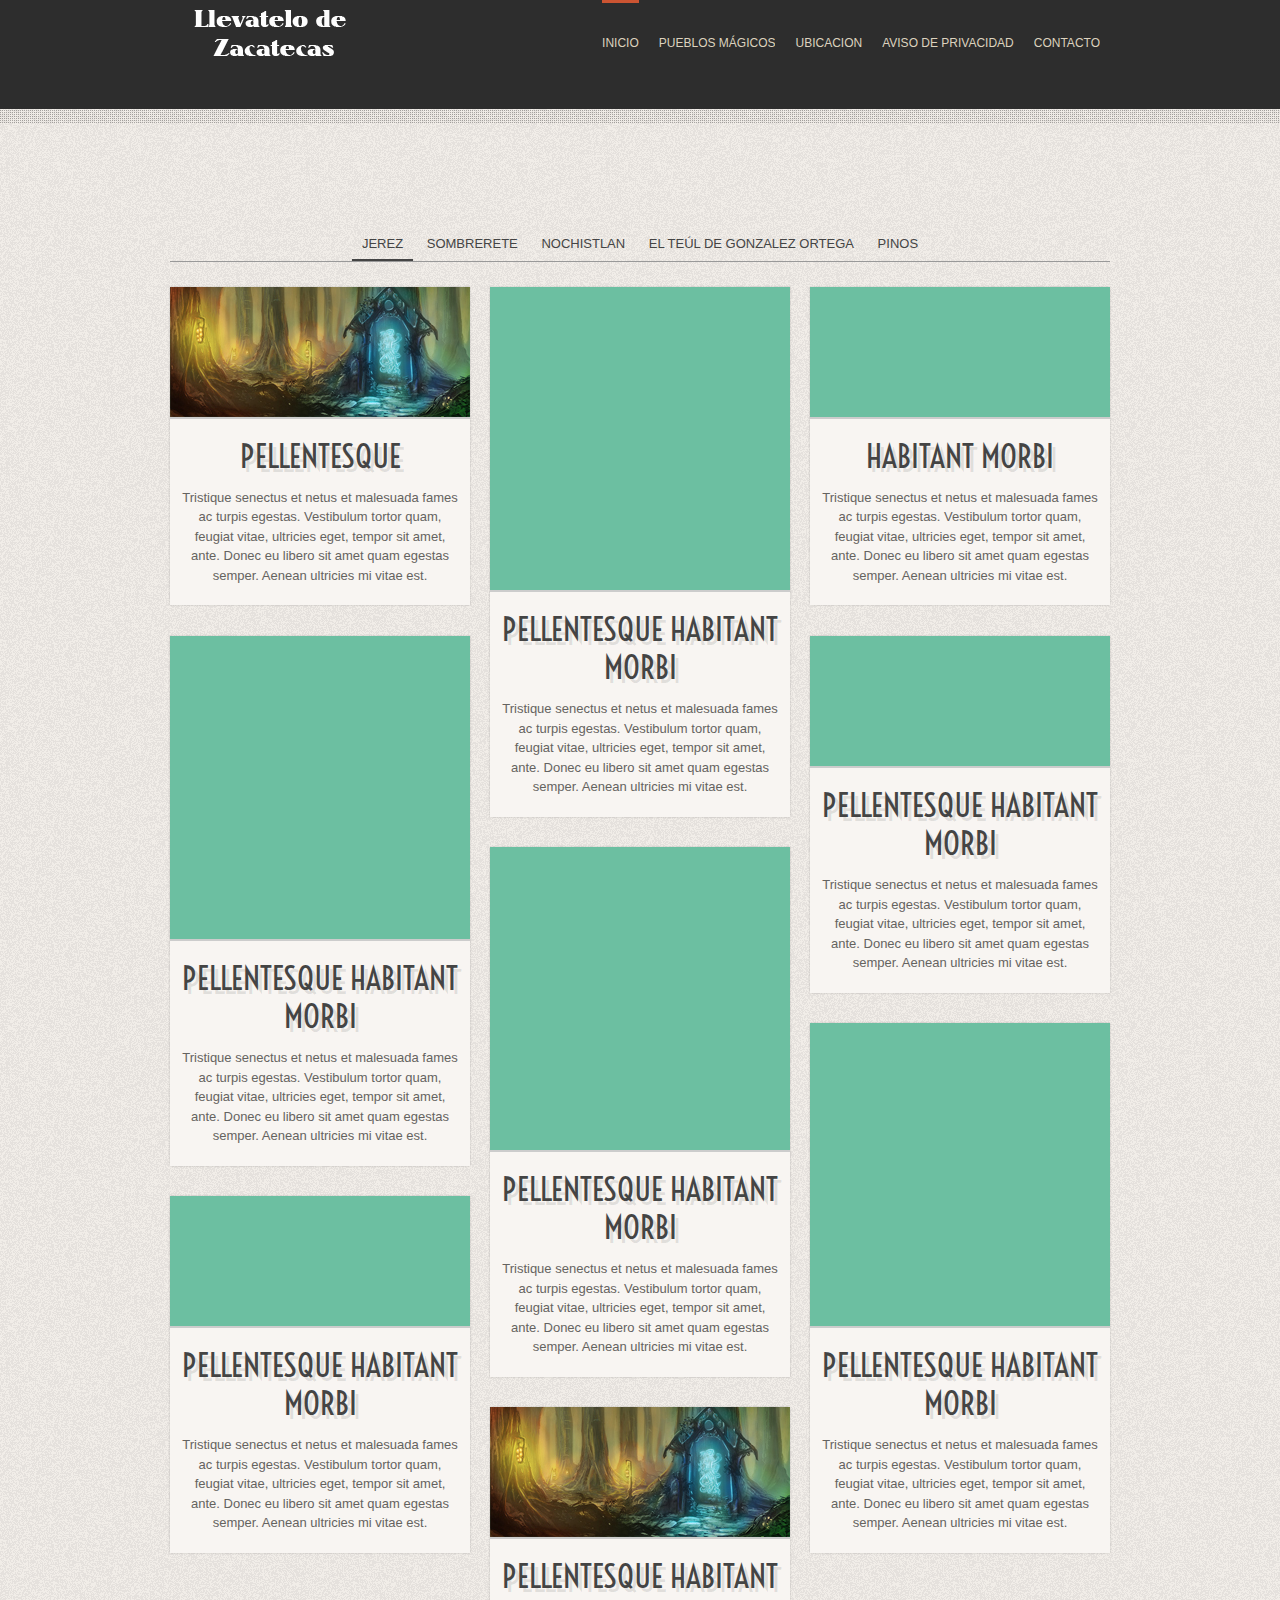
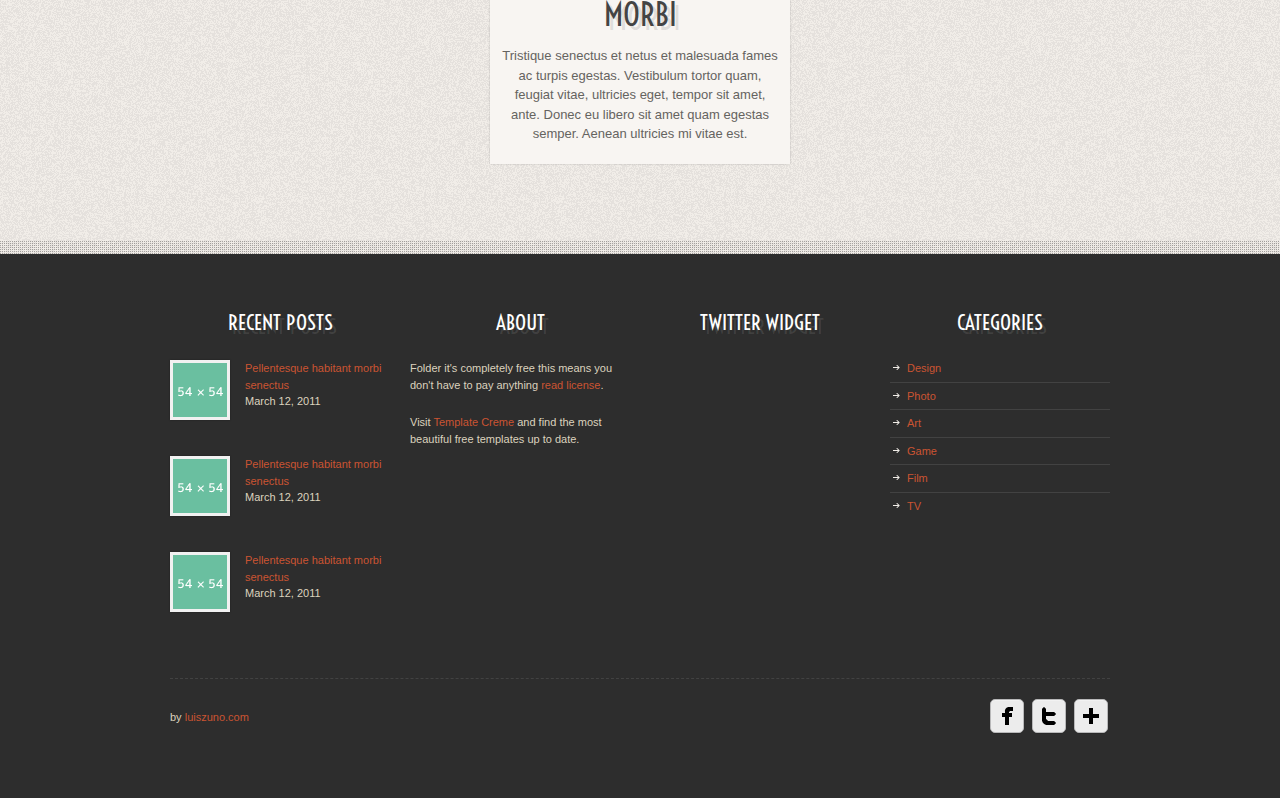
==== pueblos.html @ 4a6951d8 "refs#Inicio_repo Se agrega proyecto" ====
<!doctype html>
<html class="no-js">

	<head>
		<meta charset="utf-8"/>
		<title>FOLDER TEMPLATE</title>
		 
		<!--[if lt IE 9]>
			<script src="http://html5shim.googlecode.com/svn/trunk/html5.js"></script>
		<![endif]-->
		<link rel="stylesheet" media="all" href="css/style.css"/>
		<meta name="viewport" content="width=device-width, initial-scale=1"/>
		<!-- Adding "maximum-scale=1" fixes the Mobile Safari auto-zoom bug: http://filamentgroup.com/examples/iosScaleBug/ -->		
				
		<!-- JS -->
		<script src="js/jquery-1.7.1.min.js"></script>
		<script src="js/custom.js"></script>
		<script src="js/tabs.js"></script>
		<script src="js/css3-mediaqueries.js"></script>
		<script src="js/jquery.columnizer.min.js"></script>
		
		<!-- Isotope -->
		<script src="js/jquery.isotope.min.js"></script>
		
		<!-- Lof slider -->
		<script src="js/jquery.easing.js"></script>
		<script src="js/lof-slider.js"></script>
		<link rel="stylesheet" href="css/lof-slider.css" media="all"  /> 
		<!-- ENDS slider -->
		
		<!-- Tweet -->
		<link rel="stylesheet" href="css/jquery.tweet.css" media="all"  /> 
		<script src="js/tweet/jquery.tweet.js" ></script> 
		<!-- ENDS Tweet -->
		
		<!-- superfish -->
		<link rel="stylesheet" media="screen" href="css/superfish.css" /> 
		<script  src="js/superfish-1.4.8/js/hoverIntent.js"></script>
		<script  src="js/superfish-1.4.8/js/superfish.js"></script>
		<script  src="js/superfish-1.4.8/js/supersubs.js"></script>
		<!-- ENDS superfish -->
		
		<!-- prettyPhoto -->
		<script  src="js/prettyPhoto/js/jquery.prettyPhoto.js"></script>
		<link rel="stylesheet" href="js/prettyPhoto/css/prettyPhoto.css"  media="screen" />
		<!-- ENDS prettyPhoto -->
		
		<!-- poshytip -->
		<link rel="stylesheet" href="js/poshytip-1.1/src/tip-twitter/tip-twitter.css"  />
		<link rel="stylesheet" href="js/poshytip-1.1/src/tip-yellowsimple/tip-yellowsimple.css"  />
		<script  src="js/poshytip-1.1/src/jquery.poshytip.min.js"></script>
		<!-- ENDS poshytip -->
		
		<!-- JCarousel -->
		<script type="text/javascript" src="js/jquery.jcarousel.min.js"></script>
		<link rel="stylesheet" media="screen" href="css/carousel.css" /> 
		<!-- ENDS JCarousel -->
		
		<!-- GOOGLE FONTS -->
		<link href='http://fonts.googleapis.com/css?family=Voltaire' rel='stylesheet' type='text/css'>

		<!-- modernizr -->
		<script src="js/modernizr.js"></script>
		
		<!-- SKIN -->
		<link rel="stylesheet" media="all" href="css/skin.css"/>
		
		<!-- Less framework -->
		<link rel="stylesheet" media="all" href="css/lessframework.css"/>
		
		<!-- flexslider -->
		<link rel="stylesheet" href="css/flexslider.css" >
		<script src="js/jquery.flexslider.js"></script>

	</head>
	
	
	<body class="home">
	
		<!-- HEADER -->
		<header>
			<div class="wrapper cf">
				
				<div id="logo">
					<blockquote>
					  <blockquote>
					    <p><a href="index.html"><img  src="img/logo.png" alt="Simpler"></a>
			            </p>
				      </blockquote>
				  </blockquote>
				</div>
				
				<!-- nav -->
				<ul id="nav" class="sf-menu">
					<li class="current-menu-item"><a href="index.html">INICIO</a></li>
					<li><a href="pueblos.html">PUEBLOS MÁGICOS</a></li>
					<li><a href="page.html">UBICACION</a></li>
					<li><a href="portfolio.html">AVISO DE PRIVACIDAD</a></li>
					<li><a href="contact.html">CONTACTO</a></li>
				</ul>
				<div id="combo-holder"></div>
				<!-- ends nav -->
				
				
				



			</div>
		</header>
		<!-- ENDS HEADER -->
		
		
		<!-- MAIN -->
		<div id="main">
			<div class="wrapper cf">
			
			
			
			
				
			<!-- featured -->
			<div class="home-featured">
			
				<ul id="filter-buttons">
					<li><a href="#" data-filter="*" class="selected">JEREZ</a></li>
					<li><a href="#" data-filter=".web">SOMBRERETE</a></li>
					<li><a href="#" data-filter=".print">NOCHISTLAN</a></li>
					<li><a href="#" data-filter=".design">EL TEÚL DE GONZALEZ ORTEGA</a></li>
					<li><a href="#" data-filter=".photo">PINOS</a></li>
				</ul>
				
				<!-- Filter container -->
				<div id="filter-container" class="cf">
					<figure class="web">
						<a href="project.html" class="thumb"><img src="img/dummies/featured/01.jpg" alt="alt" /></a>
						<figcaption>
							<a href="project.html"><h3 class="heading">Pellentesque </h3></a>
							Tristique senectus et netus et malesuada fames ac turpis egestas. Vestibulum tortor quam, feugiat vitae, ultricies eget, tempor sit amet, ante. Donec eu libero sit amet quam egestas semper. Aenean ultricies mi vitae est. </figcaption>
					</figure>
					
					<figure class="print">
						<a href="project.html" class="thumb"><img src="img/dummies/featured/02.jpg" alt="alt" /></a>
						<figcaption>
							<a href="project.html"><h3 class="heading">Pellentesque habitant morbi</h3></a>
							Tristique senectus et netus et malesuada fames ac turpis egestas. Vestibulum tortor quam, feugiat vitae, ultricies eget, tempor sit amet, ante. Donec eu libero sit amet quam egestas semper. Aenean ultricies mi vitae est. </figcaption>
					</figure>
					
					
					<figure class="design">
						<a href="project.html" class="thumb"><img src="img/dummies/featured/03.jpg" alt="alt" /></a>
						<figcaption>
							<a href="project.html" ><h3 class="heading">Habitant morbi</h3></a>
							Tristique senectus et netus et malesuada fames ac turpis egestas. Vestibulum tortor quam, feugiat vitae, ultricies eget, tempor sit amet, ante. Donec eu libero sit amet quam egestas semper. Aenean ultricies mi vitae est. </figcaption>
					</figure>
					
					
					<figure class="photo">
						<a href="project.html" class="thumb"><img src="img/dummies/featured/04.jpg" alt="alt" /></a>
						<figcaption>
							<a href="project.html" ><h3 class="heading">Pellentesque habitant morbi</h3></a>
							Tristique senectus et netus et malesuada fames ac turpis egestas. Vestibulum tortor quam, feugiat vitae, ultricies eget, tempor sit amet, ante. Donec eu libero sit amet quam egestas semper. Aenean ultricies mi vitae est. </figcaption>
					</figure>
					
					
					<figure class="web photo">
						<a href="project.html" class="thumb"><img src="img/dummies/featured/05.jpg" alt="alt" /></a>
						<figcaption>
							<a href="project.html" ><h3 class="heading">Pellentesque habitant morbi</h3></a>
							Tristique senectus et netus et malesuada fames ac turpis egestas. Vestibulum tortor quam, feugiat vitae, ultricies eget, tempor sit amet, ante. Donec eu libero sit amet quam egestas semper. Aenean ultricies mi vitae est. </figcaption>
					</figure>
					
					
					<figure class="web print">
						<a href="project.html" class="thumb"><img src="img/dummies/featured/06.jpg" alt="alt" /></a>
						<figcaption>
							<a href="project.html" ><h3 class="heading">Pellentesque habitant morbi</h3></a>
							Tristique senectus et netus et malesuada fames ac turpis egestas. Vestibulum tortor quam, feugiat vitae, ultricies eget, tempor sit amet, ante. Donec eu libero sit amet quam egestas semper. Aenean ultricies mi vitae est. </figcaption>
					</figure>
					
					
					<figure class="photo">
						<a href="project.html" class="thumb"><img src="img/dummies/featured/04.jpg" alt="alt" /></a>
						<figcaption>
							<a href="project.html" ><h3 class="heading">Pellentesque habitant morbi</h3></a>
							Tristique senectus et netus et malesuada fames ac turpis egestas. Vestibulum tortor quam, feugiat vitae, ultricies eget, tempor sit amet, ante. Donec eu libero sit amet quam egestas semper. Aenean ultricies mi vitae est. </figcaption>
					</figure>
					
					
					<figure class="web photo">
						<a href="project.html" class="thumb"><img src="img/dummies/featured/05.jpg" alt="alt" /></a>
						<figcaption>
							<a href="project.html" ><h3 class="heading">Pellentesque habitant morbi</h3></a>
							Tristique senectus et netus et malesuada fames ac turpis egestas. Vestibulum tortor quam, feugiat vitae, ultricies eget, tempor sit amet, ante. Donec eu libero sit amet quam egestas semper. Aenean ultricies mi vitae est. </figcaption>
					</figure>
					
					
					<figure class="web print">
						<a href="project.html" class="thumb"><img src="img/dummies/featured/01.jpg" alt="alt" /></a>
						<figcaption>
							<a href="project.html" ><h3 class="heading">Pellentesque habitant morbi</h3></a>
							Tristique senectus et netus et malesuada fames ac turpis egestas. Vestibulum tortor quam, feugiat vitae, ultricies eget, tempor sit amet, ante. Donec eu libero sit amet quam egestas semper. Aenean ultricies mi vitae est. </figcaption>
					</figure>
					
				</div><!-- ENDS Filter container -->
				
			</div>
			<!-- ENDS featured -->
			
			
			
			
			</div><!-- ENDS WRAPPER -->
		</div>
		<!-- ENDS MAIN -->
		
		
		<!-- FOOTER -->
		<footer>
			<div class="wrapper cf">
			
				<!-- widgets -->
				<ul  class="widget-cols cf">
					<li class="first-col">
						
						<div class="widget-block">
							<h4>RECENT POSTS</h4>
							<div class="recent-post cf">
								<a href="#" class="thumb"><img src="img/dummies/54x54.gif" alt="Post" /></a>
								<div class="post-head">
									<a href="#">Pellentesque habitant morbi senectus</a><span> March 12, 2011</span>
								</div>
							</div>
							<div class="recent-post cf">
								<a href="#" class="thumb"><img src="img/dummies/54x54.gif" alt="Post" /></a>
								<div class="post-head">
									<a href="#">Pellentesque habitant morbi senectus</a><span> March 12, 2011</span>
								</div>
							</div>
							<div class="recent-post cf">
								<a href="#" class="thumb"><img src="img/dummies/54x54.gif" alt="Post" /></a>
								<div class="post-head">
									<a href="#">Pellentesque habitant morbi senectus</a><span> March 12, 2011</span>
								</div>
							</div>
						</div>
					</li>
					
					<li class="second-col">
						
						<div class="widget-block">
							<h4>ABOUT</h4>
							<p>Folder it's completely free this means you don't have to pay anything <a href="http://luiszuno.com/blog/license" tar >read license</a>.</p> 
							<p>Visit <a href="http://templatecreme.com/" >Template Creme</a> and find the most beautiful free templates up to date.</p>
						</div>
						
					</li>
					
					<li class="third-col">
						
						<div class="widget-block">
							<div id="tweets" class="footer-col tweet">
		         				<h4>TWITTER WIDGET</h4>
		         			</div>
		         		</div>
		         		
					</li>
					
					<li class="fourth-col">
						
						<div class="widget-block">
							<h4>CATEGORIES</h4>
							<ul>
								<li class="cat-item"><a href="#" >Design</a></li>
								<li class="cat-item"><a href="#" >Photo</a></li>
								<li class="cat-item"><a href="#" >Art</a></li>
								<li class="cat-item"><a href="#" >Game</a></li>
								<li class="cat-item"><a href="#" >Film</a></li>
								<li class="cat-item"><a href="#" >TV</a></li>
							</ul>
						</div>
		         		
					</li>	
				</ul>
				<!-- ENDS widgets -->	
				
				
				<!-- bottom -->
				<div class="footer-bottom">
					<div class="left">by <a href="http://luiszuno.com" >luiszuno.com</a></div>
						<ul id="social-bar" class="cf sb">
							<li><a href="http://www.facebook.com"  title="Become a fan" class="facebook">Facebbok</a></li>
							<li><a href="http://www.twitter.com" title="Follow my tweets" class="twitter"></a></li>
							<li><a href="http://plus.google.com" title="Enter my circles" class="plus"></a></li>
						</ul>
				</div>	
				<!-- ENDS bottom -->
			
			</div>
		</footer>
		<!-- ENDS FOOTER -->
		
	</body>
	
	
	
</html>
---- css/style.css ----
@import url('reset.css');

@import url('widgets.css');

@import url('social.css');

@import url('elements.css');

@import url('comments.css');
/*
* Folder v1.0
*
*/
/* Vars ----------------------------------------------------*//* Mixins ----------------------------------------------------*//* IMPORT ------------------------------------------------------------*/
/* GENERAL ------------------------------------------------------------*/
.cf:after,
.cf:before {
  content: "";
  display: table;
}
.cf:after {
  clear: both;
}
.cf {
  zoom: 1;
}
.wrapper {
  margin: 0 auto;
  width: 940px;
  position: relative;
}
body {
  font-family: Helvetica, Arial, sans-serif;
  font-size: 13px;
}
body a {
  text-decoration: none;
  -webkit-transition: all 0.3s ease;
  -moz-transition: all 0.3s ease;
  -o-transition: all 0.3s ease;
  transition: all 0.3s ease;
}
body p {
  margin-bottom: 21px;
}
#main h1,
#main h2,
#main h3,
#main h4,
#main h5,
#main h6 {
  text-shadow: 4px 4px 0 rgba(0, 0, 0, 0.1);
}
#main,
footer {
  line-height: 1.5em;
}
h1,
h2,
h3,
h4,
h5,
h6 {
  font-family: 'Voltaire', sans-serif;
}
h1 {
  font-size: 42px;
}
h2 {
  font-size: 36px;
}
h3 {
  font-size: 24px;
}
h4 {
  font-size: 21px;
}
h5 {
  font-size: 18px;
}
h6 {
  font-size: 14px;
}
.alignleft {
  float: left;
  margin: 5px 10px 5px 0;
}
.alignright {
  float: right;
  margin: 5px 0px 5px 10px;
}
.section-div {
  height: 54px;
  border-top: 1px solid #ccc;
}
#logo {
  margin-top: 10px;
  margin-bottom: 20px;
  float: left;
}
#logo:hover {
  opacity: 0.8;
}
/* ENTRY CONTENT ----------------------------------------------------*/.entry-content .heading {
  margin-bottom: 1.5em;
}
/* COMBO NAVIGATION ------------------------------------------------------------*/
#comboNav {
  width: 100%;
  margin-top: 40px;
  margin-bottom: 30px;
  float: left;
}
/* NAVIGATION ------------------------------------------------------------*/
#nav {
  float: right;
  text-decoration: none;
}
#nav > li {
  margin: 0 10px;
}
#nav > li:first-child {
  margin-left: 0px;
}
#nav > li:last-child {
  border-right: none;
  padding-right: 0px;
}
#nav > li > a {
  font-family: Arial, sans-serif;
  font-size: 12px;
  display: block;
  overflow: hidden;
  line-height: 80px;
  border-top: 3px solid transparent;
}
/* sub navigation -----------------------------------------------------*/
.sfHover ul {
  display: block;
  margin-top: 30px;
  margin-left: 0px;
  text-shadow: none;
  -webkit-box-shadow: 0px 0px 2px rgba(0, 0, 0, 0.2);
  -moz-box-shadow: 0px 0px 2px rgba(0, 0, 0, 0.2);
  -o-box-shadow: 0px 0px 2px rgba(0, 0, 0, 0.2);
  box-shadow: 0px 0px 2px rgba(0, 0, 0, 0.2);
}
.sfHover ul li a {
  display: block;
  padding: 20px 20px;
  display: block;
  font-size: 11px;
  text-decoration: none;
}
/* WIDGET COLS ------------------------------------------------------------*/
.widget-cols {
  margin-top: 60px;
  margin-bottom: 30px;
  font-size: 11px;
}
.widget-cols h4 {
  margin-bottom: 30px;
  font-weight: normal;
  text-align: center;
}
.widget-cols > li {
  width: 220px;
  float: left;
  margin-right: 20px;
}
.widget-cols > li.fourth-col {
  margin-right: 0px;
}
/* HEADER ------------------------------------------------------------*/
header .wrapper {
  /* SLIDER ------------------------------------------------------------*/

}
header .wrapper #home-slider {
  margin-bottom: -73px;
  -webkit-box-shadow: 0px 0px 2px rgba(0, 0, 0, 0.2);
  -moz-box-shadow: 0px 0px 2px rgba(0, 0, 0, 0.2);
  -o-box-shadow: 0px 0px 2px rgba(0, 0, 0, 0.2);
  box-shadow: 0px 0px 2px rgba(0, 0, 0, 0.2);
}
/* MAIN ------------------------------------------------------------*/
#main {
  min-height: 500px;
  padding-top: 40px;
}
body.home #main {
  padding-top: 120px;
}
/* HEADLINE ----------------------------------------------------*/#headline {
  margin-bottom: 20px;
  font-family: 'Voltaire', sans-serif;
  font-size: 48px;
  line-height: 1.1em;
  text-align: center;
  text-shadow: 4px 4px 0 rgba(0, 0, 0, 0.1);
  text-indent: -9000px;
  border-bottom: 1px solid #ccc;
  padding-top: 22px;
  padding-bottom: 22px;
}
/* MASTHEAD ----------------------------------------------------*/.masthead {
  margin-bottom: 35px;
  font-family: 'Voltaire', sans-serif;
  font-size: 48px;
  line-height: 1.1em;
  text-align: center;
  text-shadow: 4px 4px 0 rgba(0, 0, 0, 0.1);
  border-bottom: 1px solid #ccc;
  padding-bottom: 22px;
}
/* FILTERED ITEMS ----------------------------------------------------*/.isotope-item {
  z-index: 2;
}
.isotope-hidden.isotope-item {
  pointer-events: none;
  z-index: 1;
}
#filter-buttons {
  text-align: center;
  border-bottom: 1px solid #999;
  margin-bottom: 20px;
}
#filter-buttons li {
  display: inline-block;
  margin-bottom: 0px;
}
#filter-buttons li a {
  display: block;
  text-decoration: none;
  padding: 5px 10px;
  margin-bottom: 0px;
}
#filter-container {
  width: 965px;
  margin-bottom: 60px;
  /* Fixes shadow and margin right */

  padding-left: 5px;
  padding-top: 5px;
  margin-left: -5px;
}
#filter-container figure {
  width: 300px;
  float: left;
  margin-right: 20px;
  margin-bottom: 30px;
  -webkit-box-shadow: 0px 0px 2px rgba(0, 0, 0, 0.2);
  -moz-box-shadow: 0px 0px 2px rgba(0, 0, 0, 0.2);
  -o-box-shadow: 0px 0px 2px rgba(0, 0, 0, 0.2);
  box-shadow: 0px 0px 2px rgba(0, 0, 0, 0.2);
}
#filter-container figure .thumb {
  display: block;
  width: 100%;
  line-height: 0em;
  border-bottom: 2px solid #ccc;
}
#filter-container figure .thumb img {
  max-width: 100%;
  -webkit-transition: all 0.3s ease;
  -moz-transition: all 0.3s ease;
  -o-transition: all 0.3s ease;
  transition: all 0.3s ease;
}
#filter-container figure .thumb:hover img {
  opacity: 0.2;
}
#filter-container figure figcaption {
  margin: 18px 10px 20px 10px;
  text-align: center;
}
#filter-container figure figcaption .heading {
  margin-bottom: 13px;
  font-size: 32px;
  line-height: 1.2em;
  text-transform: uppercase;
  display: block;
  -webkit-transition: all 0.3s ease;
  -moz-transition: all 0.3s ease;
  -o-transition: all 0.3s ease;
  transition: all 0.3s ease;
}
#filter-container figure figcaption .readmore {
  display: block;
  margin: 10px 0px;
}
/* PAGE ----------------------------------------------------*/#page-content,
#page-content-sb {
  position: relative;
  margin-top: 30px;
  margin-bottom: 30px;
}
#page-content-sb {
  width: 640px;
  float: left;
  margin-right: 60px;
}
/* COLUMNS LAYOUT----------------------------------------------------------*/
.one-half,
.one-third,
.one-fourth {
  float: left;
  margin-bottom: 40px;
  margin-right: 2.1276%;
  position: relative;
}
.one-half {
  width: 48.9361%;
}
.one-third {
  width: 31.9148%;
}
.one-fourth {
  width: 23.4042%;
}
.last {
  clear: right;
  margin-right: 0 !important;
}
/* PORTFOLIO ----------------------------------------------------*/#portfolio-content {
  position: relative;
  margin-top: 30px;
  margin-bottom: 60px;
}
#portfolio-content #filter-container {
  margin-bottom: 60px;
}
#portfolio-content #filter-container .heading {
  border: none;
  margin-bottom: 10px;
  padding-bottom: 0px;
}
#portfolio-content #filter-container .portfolio-cat {
  font-style: italic;
}
#portfolio-content .project-pager {
  text-align: center;
  margin-bottom: 20px;
}
#portfolio-content .project-pager .previous-project {
  float: left;
}
#portfolio-content .project-pager .next-project {
  float: right;
}
#portfolio-content #project-box {
  -webkit-box-shadow: 0px 0px 2px rgba(0, 0, 0, 0.2);
  -moz-box-shadow: 0px 0px 2px rgba(0, 0, 0, 0.2);
  -o-box-shadow: 0px 0px 2px rgba(0, 0, 0, 0.2);
  box-shadow: 0px 0px 2px rgba(0, 0, 0, 0.2);
  margin-bottom: 60px;
}
#portfolio-content #project-box .info {
  float: left;
  width: 164px;
  /* 184 - 20*/

  padding-left: 20px;
  margin-right: 68px;
  font-size: 11px;
}
#portfolio-content #project-box .info strong {
  font-weight: bold;
  display: block;
}
#portfolio-content #project-box .info p {
  margin-bottom: 12px;
}
#portfolio-content #project-box .info .launch {
  display: inline-block;
  padding: 5px;
  margin-left: -5px;
}
#portfolio-content #project-box .entry-content {
  float: left;
  width: 688px;
  /* 940 - (184 + 68) - 20*/

  margin-bottom: 40px;
}
#portfolio-content #project-box .entry-content .multicolumn .column * {
  padding-right: 20px;
}
/* RELATED PROJECTS ---------------------------------------------------*/
.related-projects {
  display: block;
  padding: 0px;
}
.related-projects .related-heading {
  font-weight: bold;
  margin-bottom: 21px;
}
.related-projects .related-list {
  display: block;
}
.related-projects figure {
  display: block;
  float: left;
  margin-right: 20px;
  margin-bottom: 20px;
  width: 220px;
}
.related-projects figure:last-child {
  margin-right: 0px;
}
.related-projects figure .heading {
  text-decoration: none;
  font-style: normal;
  text-align: center;
  display: block;
  margin-bottom: 10px;
  -webkit-transition: all 0.3s ease;
  -moz-transition: all 0.3s ease;
  -o-transition: all 0.3s ease;
  transition: all 0.3s ease;
}
.related-projects figure .thumb {
  display: block;
  margin-bottom: 10px;
  line-height: 0em;
  width: 220px;
  -webkit-transition: all 0.3s ease;
  -moz-transition: all 0.3s ease;
  -o-transition: all 0.3s ease;
  transition: all 0.3s ease;
  -webkit-box-shadow: 0px 0px 2px rgba(0, 0, 0, 0.2);
  -moz-box-shadow: 0px 0px 2px rgba(0, 0, 0, 0.2);
  -o-box-shadow: 0px 0px 2px rgba(0, 0, 0, 0.2);
  box-shadow: 0px 0px 2px rgba(0, 0, 0, 0.2);
}
.related-projects figure .thumb img {
  max-width: 100%;
  -webkit-transition: all 0.3s ease;
  -moz-transition: all 0.3s ease;
  -o-transition: all 0.3s ease;
  transition: all 0.3s ease;
}
.related-projects figure .thumb:hover img {
  opacity: 0.15;
}
/* CONTACT  ----------------------------------------------------*/#map-holder {
  margin-bottom: 80px;
  -webkit-box-shadow: 0px 0px 2px rgba(0, 0, 0, 0.2);
  -moz-box-shadow: 0px 0px 2px rgba(0, 0, 0, 0.2);
  -o-box-shadow: 0px 0px 2px rgba(0, 0, 0, 0.2);
  box-shadow: 0px 0px 2px rgba(0, 0, 0, 0.2);
}
#map-holder #map_canvas {
  width: 100%;
  height: 300px;
}
#map-holder #map-content {
  padding: 20px;
  border-top: 1px solid #ccc;
}
/* BLOG ------------------------------------------------------------*/
#posts-list {
  position: relative;
  width: 640px;
  float: left;
  margin-top: 30px;
  margin-right: 60px;
}
#posts-list article {
  position: relative;
  margin-bottom: 55px;
  -webkit-box-shadow: 0px 0px 2px rgba(0, 0, 0, 0.2);
  -moz-box-shadow: 0px 0px 2px rgba(0, 0, 0, 0.2);
  -o-box-shadow: 0px 0px 2px rgba(0, 0, 0, 0.2);
  box-shadow: 0px 0px 2px rgba(0, 0, 0, 0.2);
}
#posts-list article .feature-image {
  width: 100%;
  line-height: 0em;
}
#posts-list article .feature-image img {
  max-width: 100%;
  border-bottom: 2px solid #ccc;
  -webkit-transition: all 0.3s ease;
  -moz-transition: all 0.3s ease;
  -o-transition: all 0.3s ease;
  transition: all 0.3s ease;
}
#posts-list article .feature-image a img:hover {
  opacity: 0.1;
}
#posts-list article .box {
  position: relative;
  padding-left: 40px;
  padding-top: 12px;
  padding-bottom: 18px;
}
#posts-list article .box .entry-date {
  position: absolute;
  width: 50px;
  height: 37px;
  top: 15px;
  left: -23px;
  display: block;
  padding-top: 13px;
  font-family: 'Voltaire', Arial, sans-serif;
  line-height: 1em;
  -moz-border-radius: 60px 60px 60px 60px;
  -webkit-border-radius: 60px 60px 60px 60px;
  border-radius: 60px 60px 60px 60px;
  box-shadow: 4px 4px 0 0 rgba(0, 0, 0, 0.2);
}
#posts-list article .box .entry-date .number {
  font-size: 18px;
  text-align: center;
  margin-bottom: 3px;
}
#posts-list article .box .entry-date .month {
  font-size: 13px;
  text-align: center;
}
#posts-list article .box .excerpt {
  float: left;
  width: 421px;
}
#posts-list article .box .excerpt .post-heading {
  display: block;
  font-family: 'Voltaire', Arial, sans-serif;
  font-size: 32px;
  line-height: 1.1em;
  text-shadow: 4px 4px 0 rgba(0, 0, 0, 0.1);
  margin-top: 14px;
  margin-bottom: 21px;
}
#posts-list article .box .excerpt .learnmore {
  display: inline-block;
  padding: 7px;
}
#posts-list article .box .meta {
  float: left;
  margin-left: 20px;
  font-size: 11px;
  padding-top: 15px;
}
#posts-list article .box .meta span {
  display: block;
  margin-bottom: 10px;
  padding-left: 25px;
}
#posts-list article .box .meta .user {
  background: url(../img/icon-user.png) no-repeat 0px 0px;
}
#posts-list article .box .meta .comments {
  background: url(../img/icon-comments.png) no-repeat 0px 0px;
}
#posts-list article .box .meta .tags {
  background: url(../img/icon-tags.png) no-repeat 0px 0px;
}
#posts-list article.format-audio .format {
  background: url(../img/icon-format-audio.png) no-repeat 0px 0px;
}
#posts-list article.format-video .format {
  background: url(../img/icon-format-video.png) no-repeat 0px 0px;
}
#posts-list article.format-link .format {
  background: url(../img/icon-format-link.png) no-repeat 0px 0px;
}
#posts-list article.format-quote .format {
  background: url(../img/icon-format-quote.png) no-repeat 0px 0px;
}
#posts-list article.format-standard .format {
  background: url(../img/icon-format-post.png) no-repeat 0px 0px;
}
#posts-list article.format-image .format {
  background: url(../img/icon-format-image.png) no-repeat 0px 0px;
}
body.single #posts-list {
  width: 640px;
}
body.single #posts-list article {
  margin-bottom: 55px;
}
body.single #posts-list article .box {
  position: relative;
  padding-left: 40px;
  padding-top: 12px;
  padding-bottom: 18px;
  padding: 0px 0px 0px 0px;
  background: none;
}
body.single #posts-list article .box .excerpt {
  float: left;
  width: 580px;
  margin-left: 40px;
  margin-bottom: 20px;
  margin-top: 10px;
}
body.single #posts-list article .box .meta {
  width: 580px;
  margin-left: 0px;
  padding: 20px 20px 20px 40px;
}
/* PAGE NAVIGATION ------------------------------------------------------------*/
#main .page-navigation {
  display: block;
  margin-bottom: 100px;
}
#main .page-navigation a {
  display: block;
  -webkit-transition: all 0.3s ease;
  -moz-transition: all 0.3s ease;
  -o-transition: all 0.3s ease;
  transition: all 0.3s ease;
}
#main .page-navigation .nav-next {
  float: left;
}
#main .page-navigation .nav-previous {
  float: right;
}
/* SIDEBAR ------------------------------------------------------------*/
#sidebar {
  position: relative;
  width: 240px;
  float: left;
  margin-top: 30px;
  font-size: 11px;
}
#sidebar .block {
  margin-bottom: 40px;
  padding-bottom: 5px;
}
#sidebar h4 {
  border-bottom: 1px solid rgba(0, 0, 0, 0.1);
  margin-bottom: 25px;
  padding-bottom: 15px;
}
#sidebar li {
  margin-bottom: 7px;
}
/* RESPONSIVE VIDEO ----------------------------------------------------*/.video-container {
  position: relative;
  padding-bottom: 56.25%;
  padding-top: 30px;
  height: 0;
  overflow: hidden;
}
.video-container iframe,
.video-container object,
.video-container embed {
  position: absolute;
  top: 0;
  left: 0;
  width: 100%;
  height: 100%;
}
/* SOCIAL BAR ----------------------------------------------------*/#social-bar {
  display: block;
  float: right;
}
#social-bar li {
  display: block;
  float: left;
  margin-left: 6px;
  -webkit-transition: all 0.3s ease;
  -moz-transition: all 0.3s ease;
  -o-transition: all 0.3s ease;
  transition: all 0.3s ease;
}
#social-bar li:hover {
  -webkit-transform: translate(0px, -5px);
  -moz-transform: translate(0px, -5px);
  -o-transform: translate(0px, -5px);
  transform: translate(0px, -5px);
}
/* FOOTER ------------------------------------------------------------*/
footer {
  font-size: 11px;
}
footer h1,
footer h2,
footer h3,
footer h4,
footer h5,
footer h6 {
  text-shadow: 4px 4px 0 rgba(255, 255, 255, 0.1);
}
/* FOOTER BOTTOM ------------------------------------------------------------*/
.footer-bottom {
  padding-top: 20px;
  padding-bottom: 60px;
  overflow: hidden;
  border-top: 1px dashed rgba(255, 255, 255, 0.1);
}
.footer-bottom .left {
  width: 50%;
  padding-top: 10px;
  float: left;
}
.footer-bottom .right {
  width: 50%;
  float: right;
}
---- css/lof-slider.css ----
/* Vars ----------------------------------------------------*//* Mixins ----------------------------------------------------*//*  slider layout ----------------------------------------------------*/.lof-slidecontent,
.main-slider-content {
  width: 940px;
  height: 367px;
}
.lof-slidecontent {
  position: relative;
  overflow: hidden;
  height: 440px;
  /* Extra Space for the navigator 367 + 73 */

  /* Description ----------------------------------------------------*/
  /* Navigator ----------------------------------------------------*/
}
.lof-slidecontent .preload {
  height: 100%;
  width: 100%;
  position: absolute;
  top: 0;
  left: 0;
  z-index: 100000;
  text-align: center;
  background: #ffffff;
}
.lof-slidecontent .preload div {
  height: 100%;
  width: 100%;
  background: transparent url(../img/load-indicator.gif) no-repeat scroll 50% 50%;
}
.lof-slidecontent .sliders-wrapper {
  position: relative;
  height: 100%;
  width: 900px;
  z-index: 3px;
  overflow: hidden;
}
.lof-slidecontent ul.sliders-wrap-inner {
  overflow: hidden;
  background: transparent url(../img/load-indicator.gif) no-repeat scroll 50% 50%;
  padding: 0px;
  margin: 0;
  position: absolute;
  overflow: hidden;
}
.lof-slidecontent ul.sliders-wrap-inner li {
  overflow: hidden;
  padding: 0px;
  margin: 0px;
  float: left;
  position: relative;
}
.lof-slidecontent .lof-opacity li {
  position: absolute;
  top: 0;
  left: 0;
  float: inherit;
}
.lof-slidecontent .item-meta a:hover {
  text-decoration: underline;
}
.lof-slidecontent .item-meta i {
  font-size: 70%;
}
.lof-slidecontent .slider-description {
  -webkit-transition: all 0.3s ease;
  -moz-transition: all 0.3s ease;
  -o-transition: all 0.3s ease;
  transition: all 0.3s ease;
  opacity: 0;
  z-index: 100px;
  position: absolute;
  bottom: 50px;
  left: 0px;
  width: 350px;
  background: #2d2d2d;
  box-shadow: 4px 4px 0 0 rgba(0, 0, 0, 0.2);
  min-height: 100px;
  padding: 15px;
  font-size: 11px;
  line-height: 1.5em;
}
.lof-slidecontent .slider-description p {
  color: #dcd2be;
}
.lof-slidecontent .slider-description h4 {
  font-family: "Voltaire", Arial, Verdana, sans-serif;
  margin: 10px 0;
  padding: 0;
  text-transform: uppercase;
  margin-bottom: 15px;
}
.lof-slidecontent .slider-description a.link {
  display: table;
  margin-top: 18px;
  padding: 3px;
  background: #cb5432;
  color: #000;
}
.lof-slidecontent .main-slider-content:hover .slider-description {
  opacity: 1;
}
.lof-slidecontent .navigator-content {
  position: absolute;
  bottom: 0px;
  left: 0px;
  padding: 0px 0px;
}
.lof-slidecontent .navigator-content .button-next,
.lof-slidecontent .navigator-content .button-previous,
.lof-slidecontent .navigator-content .button-control {
  opacity: 0;
  position: absolute;
  bottom: 73px;
  right: 0px;
  display: block;
  width: 30px;
  height: 30px;
  color: #FFF;
  cursor: pointer;
}
.lof-slidecontent .navigator-content .button-next {
  float: left;
  text-indent: -999px;
  background: url(../img/arrow-right-dark.png) center center no-repeat #cb5432;
}
.lof-slidecontent .navigator-content .button-previous {
  float: left;
  text-indent: -999px;
  right: 30px;
  background: url(../img/arrow-left-dark.png) center center no-repeat #cb5432;
}
.lof-slidecontent .navigator-content .button-control {
  float: left;
  text-indent: -999px;
  right: 60px;
  background: url(../img/button-control.png) center center no-repeat #cb5432;
}
.lof-slidecontent .navigator-content .hover-stop,
.lof-slidecontent .navigator-content .action-start {
  background: url(../img/button-control-play.png) center center no-repeat rgba(0, 0, 0, 0.8);
}
.lof-slidecontent .navigator-wrapper {
  position: relative;
  z-index: 10;
  height: 180px;
  width: 1310px;
  overflow: hidden;
  color: #fff;
  float: left;
}
.lof-slidecontent .navigator-wrap-inner {
  top: 0;
  padding: 0;
  margin: 0;
  position: absolute;
  width: 100%;
}
.lof-slidecontent .navigator-wrap-inner li {
  cursor: hand;
  cursor: pointer;
  list-style: none;
  padding: 0;
  margin-left: 0px;
  overflow: hidden;
  float: left;
  display: block;
  text-align: center;
  background: #cb5432;
}
.lof-slidecontent .navigator-wrap-inner li img {
  -webkit-transition: all 0.3s ease;
  -moz-transition: all 0.3s ease;
  -o-transition: all 0.3s ease;
  transition: all 0.3s ease;
}
.lof-slidecontent .navigator-wrap-inner li img:hover {
  opacity: 0.2;
}
.lof-slidecontent:hover .button-previous {
  opacity: 1;
}
.lof-slidecontent:hover .button-next {
  opacity: 1;
}
.lof-slidecontent:hover .button-control {
  opacity: 1;
}
---- css/superfish.css ----
/*** ESSENTIAL STYLES ***/

.sf-menu, .sf-menu * {
	margin:			0;
	padding:		0;
	list-style:		none;
}
.sf-menu {
	
}
.sf-menu ul {
	position:		absolute;
	top:			-999em;
	width:			10em; /* left offset of submenus need to match (see below) */
}
.sf-menu ul li {
	width:			100%;
}
.sf-menu li:hover {
	visibility:		inherit; /* fixes IE7 'sticky bug' */
}
.sf-menu li {
	float:			left;
	position:		relative;
}
.sf-menu a {
	display:		block;
	position:		relative;
}
.sf-menu li:hover ul,
.sf-menu li.sfHover ul {
	left:			0;
	top:			2.5em; /* match top ul list item height */
	z-index:		99;
}
ul.sf-menu li:hover li ul,
ul.sf-menu li.sfHover li ul {
	top:			-999em;
}
ul.sf-menu li li:hover ul,
ul.sf-menu li li.sfHover ul {
	left:			10em; /* match ul width */
	top:			0;
}
ul.sf-menu li li:hover li ul,
ul.sf-menu li li.sfHover li ul {
	top:			-999em;
}
ul.sf-menu li li li:hover ul,
ul.sf-menu li li li.sfHover ul {
	left:			10em; /* match ul width */
	top:			0;
}
---- js/prettyPhoto/css/prettyPhoto.css ----
div.pp_default .pp_top,div.pp_default .pp_top .pp_middle,div.pp_default .pp_top .pp_left,div.pp_default .pp_top .pp_right,div.pp_default .pp_bottom,div.pp_default .pp_bottom .pp_left,div.pp_default .pp_bottom .pp_middle,div.pp_default .pp_bottom .pp_right{height:13px}div.pp_default .pp_top .pp_left{background:url(../images/prettyPhoto/default/sprite.png) -78px -93px no-repeat}div.pp_default .pp_top .pp_middle{background:url(../images/prettyPhoto/default/sprite_x.png) top left repeat-x}div.pp_default .pp_top .pp_right{background:url(../images/prettyPhoto/default/sprite.png) -112px -93px no-repeat}div.pp_default .pp_content .ppt{color:#f8f8f8}div.pp_default .pp_content_container .pp_left{background:url(../images/prettyPhoto/default/sprite_y.png) -7px 0 repeat-y;padding-left:13px}div.pp_default .pp_content_container .pp_right{background:url(../images/prettyPhoto/default/sprite_y.png) top right repeat-y;padding-right:13px}div.pp_default .pp_next:hover{background:url(../images/prettyPhoto/default/sprite_next.png) center right no-repeat;cursor:pointer}div.pp_default .pp_previous:hover{background:url(../images/prettyPhoto/default/sprite_prev.png) center left no-repeat;cursor:pointer}div.pp_default .pp_expand{background:url(../images/prettyPhoto/default/sprite.png) 0 -29px no-repeat;cursor:pointer;width:28px;height:28px}div.pp_default .pp_expand:hover{background:url(../images/prettyPhoto/default/sprite.png) 0 -56px no-repeat;cursor:pointer}div.pp_default .pp_contract{background:url(../images/prettyPhoto/default/sprite.png) 0 -84px no-repeat;cursor:pointer;width:28px;height:28px}div.pp_default .pp_contract:hover{background:url(../images/prettyPhoto/default/sprite.png) 0 -113px no-repeat;cursor:pointer}div.pp_default .pp_close{width:30px;height:30px;background:url(../images/prettyPhoto/default/sprite.png) 2px 1px no-repeat;cursor:pointer}div.pp_default .pp_gallery ul li a{background:url(../images/prettyPhoto/default/default_thumb.png) center center #f8f8f8;border:1px solid #aaa}div.pp_default .pp_gallery a.pp_arrow_previous,div.pp_default .pp_gallery a.pp_arrow_next{position:static;left:auto}div.pp_default .pp_nav .pp_play,div.pp_default .pp_nav .pp_pause{background:url(../images/prettyPhoto/default/sprite.png) -51px 1px no-repeat;height:30px;width:30px}div.pp_default .pp_nav .pp_pause{background-position:-51px -29px}div.pp_default a.pp_arrow_previous,div.pp_default a.pp_arrow_next{background:url(../images/prettyPhoto/default/sprite.png) -31px -3px no-repeat;height:20px;width:20px;margin:4px 0 0}div.pp_default a.pp_arrow_next{left:52px;background-position:-82px -3px}div.pp_default .pp_content_container .pp_details{margin-top:5px}div.pp_default .pp_nav{clear:none;height:30px;width:105px;position:relative}div.pp_default .pp_nav .currentTextHolder{font-family:Georgia;font-style:italic;font-color:#999;font-size:11px;left:75px;line-height:25px;position:absolute;top:2px;margin:0;padding:0 0 0 10px}div.pp_default .pp_close:hover,div.pp_default .pp_nav .pp_play:hover,div.pp_default .pp_nav .pp_pause:hover,div.pp_default .pp_arrow_next:hover,div.pp_default .pp_arrow_previous:hover{opacity:0.7}div.pp_default .pp_description{font-size:11px;font-weight:700;line-height:14px;margin:5px 50px 5px 0}div.pp_default .pp_bottom .pp_left{background:url(../images/prettyPhoto/default/sprite.png) -78px -127px no-repeat}div.pp_default .pp_bottom .pp_middle{background:url(../images/prettyPhoto/default/sprite_x.png) bottom left repeat-x}div.pp_default .pp_bottom .pp_right{background:url(../images/prettyPhoto/default/sprite.png) -112px -127px no-repeat}div.pp_default .pp_loaderIcon{background:url(../images/prettyPhoto/default/loader.gif) center center no-repeat}div.light_rounded .pp_top .pp_left{background:url(../images/prettyPhoto/light_rounded/sprite.png) -88px -53px no-repeat}div.light_rounded .pp_top .pp_right{background:url(../images/prettyPhoto/light_rounded/sprite.png) -110px -53px no-repeat}div.light_rounded .pp_next:hover{background:url(../images/prettyPhoto/light_rounded/btnNext.png) center right no-repeat;cursor:pointer}div.light_rounded .pp_previous:hover{background:url(../images/prettyPhoto/light_rounded/btnPrevious.png) center left no-repeat;cursor:pointer}div.light_rounded .pp_expand{background:url(../images/prettyPhoto/light_rounded/sprite.png) -31px -26px no-repeat;cursor:pointer}div.light_rounded .pp_expand:hover{background:url(../images/prettyPhoto/light_rounded/sprite.png) -31px -47px no-repeat;cursor:pointer}div.light_rounded .pp_contract{background:url(../images/prettyPhoto/light_rounded/sprite.png) 0 -26px no-repeat;cursor:pointer}div.light_rounded .pp_contract:hover{background:url(../images/prettyPhoto/light_rounded/sprite.png) 0 -47px no-repeat;cursor:pointer}div.light_rounded .pp_close{width:75px;height:22px;background:url(../images/prettyPhoto/light_rounded/sprite.png) -1px -1px no-repeat;cursor:pointer}div.light_rounded .pp_nav .pp_play{background:url(../images/prettyPhoto/light_rounded/sprite.png) -1px -100px no-repeat;height:15px;width:14px}div.light_rounded .pp_nav .pp_pause{background:url(../images/prettyPhoto/light_rounded/sprite.png) -24px -100px no-repeat;height:15px;width:14px}div.light_rounded .pp_arrow_previous{background:url(../images/prettyPhoto/light_rounded/sprite.png) 0 -71px no-repeat}div.light_rounded .pp_arrow_next{background:url(../images/prettyPhoto/light_rounded/sprite.png) -22px -71px no-repeat}div.light_rounded .pp_bottom .pp_left{background:url(../images/prettyPhoto/light_rounded/sprite.png) -88px -80px no-repeat}div.light_rounded .pp_bottom .pp_right{background:url(../images/prettyPhoto/light_rounded/sprite.png) -110px -80px no-repeat}div.dark_rounded .pp_top .pp_left{background:url(../images/prettyPhoto/dark_rounded/sprite.png) -88px -53px no-repeat}div.dark_rounded .pp_top .pp_right{background:url(../images/prettyPhoto/dark_rounded/sprite.png) -110px -53px no-repeat}div.dark_rounded .pp_content_container .pp_left{background:url(../images/prettyPhoto/dark_rounded/contentPattern.png) top left repeat-y}div.dark_rounded .pp_content_container .pp_right{background:url(../images/prettyPhoto/dark_rounded/contentPattern.png) top right repeat-y}div.dark_rounded .pp_next:hover{background:url(../images/prettyPhoto/dark_rounded/btnNext.png) center right no-repeat;cursor:pointer}div.dark_rounded .pp_previous:hover{background:url(../images/prettyPhoto/dark_rounded/btnPrevious.png) center left no-repeat;cursor:pointer}div.dark_rounded .pp_expand{background:url(../images/prettyPhoto/dark_rounded/sprite.png) -31px -26px no-repeat;cursor:pointer}div.dark_rounded .pp_expand:hover{background:url(../images/prettyPhoto/dark_rounded/sprite.png) -31px -47px no-repeat;cursor:pointer}div.dark_rounded .pp_contract{background:url(../images/prettyPhoto/dark_rounded/sprite.png) 0 -26px no-repeat;cursor:pointer}div.dark_rounded .pp_contract:hover{background:url(../images/prettyPhoto/dark_rounded/sprite.png) 0 -47px no-repeat;cursor:pointer}div.dark_rounded .pp_close{width:75px;height:22px;background:url(../images/prettyPhoto/dark_rounded/sprite.png) -1px -1px no-repeat;cursor:pointer}div.dark_rounded .pp_description{margin-right:85px;color:#fff}div.dark_rounded .pp_nav .pp_play{background:url(../images/prettyPhoto/dark_rounded/sprite.png) -1px -100px no-repeat;height:15px;width:14px}div.dark_rounded .pp_nav .pp_pause{background:url(../images/prettyPhoto/dark_rounded/sprite.png) -24px -100px no-repeat;height:15px;width:14px}div.dark_rounded .pp_arrow_previous{background:url(../images/prettyPhoto/dark_rounded/sprite.png) 0 -71px no-repeat}div.dark_rounded .pp_arrow_next{background:url(../images/prettyPhoto/dark_rounded/sprite.png) -22px -71px no-repeat}div.dark_rounded .pp_bottom .pp_left{background:url(../images/prettyPhoto/dark_rounded/sprite.png) -88px -80px no-repeat}div.dark_rounded .pp_bottom .pp_right{background:url(../images/prettyPhoto/dark_rounded/sprite.png) -110px -80px no-repeat}div.dark_rounded .pp_loaderIcon{background:url(../images/prettyPhoto/dark_rounded/loader.gif) center center no-repeat}div.dark_square .pp_left,div.dark_square .pp_middle,div.dark_square .pp_right,div.dark_square .pp_content{background:#000}div.dark_square .pp_description{color:#fff;margin:0 85px 0 0}div.dark_square .pp_loaderIcon{background:url(../images/prettyPhoto/dark_square/loader.gif) center center no-repeat}div.dark_square .pp_expand{background:url(../images/prettyPhoto/dark_square/sprite.png) -31px -26px no-repeat;cursor:pointer}div.dark_square .pp_expand:hover{background:url(../images/prettyPhoto/dark_square/sprite.png) -31px -47px no-repeat;cursor:pointer}div.dark_square .pp_contract{background:url(../images/prettyPhoto/dark_square/sprite.png) 0 -26px no-repeat;cursor:pointer}div.dark_square .pp_contract:hover{background:url(../images/prettyPhoto/dark_square/sprite.png) 0 -47px no-repeat;cursor:pointer}div.dark_square .pp_close{width:75px;height:22px;background:url(../images/prettyPhoto/dark_square/sprite.png) -1px -1px no-repeat;cursor:pointer}div.dark_square .pp_nav{clear:none}div.dark_square .pp_nav .pp_play{background:url(../images/prettyPhoto/dark_square/sprite.png) -1px -100px no-repeat;height:15px;width:14px}div.dark_square .pp_nav .pp_pause{background:url(../images/prettyPhoto/dark_square/sprite.png) -24px -100px no-repeat;height:15px;width:14px}div.dark_square .pp_arrow_previous{background:url(../images/prettyPhoto/dark_square/sprite.png) 0 -71px no-repeat}div.dark_square .pp_arrow_next{background:url(../images/prettyPhoto/dark_square/sprite.png) -22px -71px no-repeat}div.dark_square .pp_next:hover{background:url(../images/prettyPhoto/dark_square/btnNext.png) center right no-repeat;cursor:pointer}div.dark_square .pp_previous:hover{background:url(../images/prettyPhoto/dark_square/btnPrevious.png) center left no-repeat;cursor:pointer}div.light_square .pp_expand{background:url(../images/prettyPhoto/light_square/sprite.png) -31px -26px no-repeat;cursor:pointer}div.light_square .pp_expand:hover{background:url(../images/prettyPhoto/light_square/sprite.png) -31px -47px no-repeat;cursor:pointer}div.light_square .pp_contract{background:url(../images/prettyPhoto/light_square/sprite.png) 0 -26px no-repeat;cursor:pointer}div.light_square .pp_contract:hover{background:url(../images/prettyPhoto/light_square/sprite.png) 0 -47px no-repeat;cursor:pointer}div.light_square .pp_close{width:75px;height:22px;background:url(../images/prettyPhoto/light_square/sprite.png) -1px -1px no-repeat;cursor:pointer}div.light_square .pp_nav .pp_play{background:url(../images/prettyPhoto/light_square/sprite.png) -1px -100px no-repeat;height:15px;width:14px}div.light_square .pp_nav .pp_pause{background:url(../images/prettyPhoto/light_square/sprite.png) -24px -100px no-repeat;height:15px;width:14px}div.light_square .pp_arrow_previous{background:url(../images/prettyPhoto/light_square/sprite.png) 0 -71px no-repeat}div.light_square .pp_arrow_next{background:url(../images/prettyPhoto/light_square/sprite.png) -22px -71px no-repeat}div.light_square .pp_next:hover{background:url(../images/prettyPhoto/light_square/btnNext.png) center right no-repeat;cursor:pointer}div.light_square .pp_previous:hover{background:url(../images/prettyPhoto/light_square/btnPrevious.png) center left no-repeat;cursor:pointer}div.facebook .pp_top .pp_left{background:url(../images/prettyPhoto/facebook/sprite.png) -88px -53px no-repeat}div.facebook .pp_top .pp_middle{background:url(../images/prettyPhoto/facebook/contentPatternTop.png) top left repeat-x}div.facebook .pp_top .pp_right{background:url(../images/prettyPhoto/facebook/sprite.png) -110px -53px no-repeat}div.facebook .pp_content_container .pp_left{background:url(../images/prettyPhoto/facebook/contentPatternLeft.png) top left repeat-y}div.facebook .pp_content_container .pp_right{background:url(../images/prettyPhoto/facebook/contentPatternRight.png) top right repeat-y}div.facebook .pp_expand{background:url(../images/prettyPhoto/facebook/sprite.png) -31px -26px no-repeat;cursor:pointer}div.facebook .pp_expand:hover{background:url(../images/prettyPhoto/facebook/sprite.png) -31px -47px no-repeat;cursor:pointer}div.facebook .pp_contract{background:url(../images/prettyPhoto/facebook/sprite.png) 0 -26px no-repeat;cursor:pointer}div.facebook .pp_contract:hover{background:url(../images/prettyPhoto/facebook/sprite.png) 0 -47px no-repeat;cursor:pointer}div.facebook .pp_close{width:22px;height:22px;background:url(../images/prettyPhoto/facebook/sprite.png) -1px -1px no-repeat;cursor:pointer}div.facebook .pp_description{margin:0 37px 0 0}div.facebook .pp_loaderIcon{background:url(../images/prettyPhoto/facebook/loader.gif) center center no-repeat}div.facebook .pp_arrow_previous{background:url(../images/prettyPhoto/facebook/sprite.png) 0 -71px no-repeat;height:22px;margin-top:0;width:22px}div.facebook .pp_arrow_previous.disabled{background-position:0 -96px;cursor:default}div.facebook .pp_arrow_next{background:url(../images/prettyPhoto/facebook/sprite.png) -32px -71px no-repeat;height:22px;margin-top:0;width:22px}div.facebook .pp_arrow_next.disabled{background-position:-32px -96px;cursor:default}div.facebook .pp_nav{margin-top:0}div.facebook .pp_nav p{font-size:15px;padding:0 3px 0 4px}div.facebook .pp_nav .pp_play{background:url(../images/prettyPhoto/facebook/sprite.png) -1px -123px no-repeat;height:22px;width:22px}div.facebook .pp_nav .pp_pause{background:url(../images/prettyPhoto/facebook/sprite.png) -32px -123px no-repeat;height:22px;width:22px}div.facebook .pp_next:hover{background:url(../images/prettyPhoto/facebook/btnNext.png) center right no-repeat;cursor:pointer}div.facebook .pp_previous:hover{background:url(../images/prettyPhoto/facebook/btnPrevious.png) center left no-repeat;cursor:pointer}div.facebook .pp_bottom .pp_left{background:url(../images/prettyPhoto/facebook/sprite.png) -88px -80px no-repeat}div.facebook .pp_bottom .pp_middle{background:url(../images/prettyPhoto/facebook/contentPatternBottom.png) top left repeat-x}div.facebook .pp_bottom .pp_right{background:url(../images/prettyPhoto/facebook/sprite.png) -110px -80px no-repeat}div.pp_pic_holder a:focus{outline:none}div.pp_overlay{background:#000;display:none;left:0;position:absolute;top:0;width:100%;z-index:9500}div.pp_pic_holder{display:none;position:absolute;width:100px;z-index:10000}.pp_content{height:40px;min-width:40px}* html .pp_content{width:40px}.pp_content_container{position:relative;text-align:left;width:100%}.pp_content_container .pp_left{padding-left:20px}.pp_content_container .pp_right{padding-right:20px}.pp_content_container .pp_details{float:left;margin:10px 0 2px}.pp_description{display:none;margin:0}.pp_social{float:left;margin:7px 0 0}.pp_social .facebook{float:left;position:relative;top:-1px;margin-left:5px;width:55px;overflow:hidden}.pp_social .twitter{float:left}.pp_nav{clear:right;float:left;margin:3px 10px 0 0}.pp_nav p{float:left;margin:2px 4px}.pp_nav .pp_play,.pp_nav .pp_pause{float:left;margin-right:4px;text-indent:-10000px}a.pp_arrow_previous,a.pp_arrow_next{display:block;float:left;height:15px;margin-top:3px;overflow:hidden;text-indent:-10000px;width:14px}.pp_hoverContainer{position:absolute;top:0;width:100%;z-index:2000}.pp_gallery{display:none;left:50%;margin-top:-50px;position:absolute;z-index:10000}.pp_gallery div{float:left;overflow:hidden;position:relative}.pp_gallery ul{float:left;height:35px;position:relative;white-space:nowrap;margin:0 0 0 5px;padding:0}.pp_gallery ul a{border:1px rgba(0,0,0,0.5) solid;display:block;float:left;height:33px;overflow:hidden}.pp_gallery ul a img{border:0}.pp_gallery li{display:block;float:left;margin:0 5px 0 0;padding:0}.pp_gallery li.default a{background:url(../images/prettyPhoto/facebook/default_thumbnail.gif) 0 0 no-repeat;display:block;height:33px;width:50px}.pp_gallery .pp_arrow_previous,.pp_gallery .pp_arrow_next{margin-top:7px!important}a.pp_next{background:url(../images/prettyPhoto/light_rounded/btnNext.png) 10000px 10000px no-repeat;display:block;float:right;height:100%;text-indent:-10000px;width:49%}a.pp_previous{background:url(../images/prettyPhoto/light_rounded/btnNext.png) 10000px 10000px no-repeat;display:block;float:left;height:100%;text-indent:-10000px;width:49%}a.pp_expand,a.pp_contract{cursor:pointer;display:none;height:20px;position:absolute;right:30px;text-indent:-10000px;top:10px;width:20px;z-index:20000}a.pp_close{position:absolute;right:0;top:0;display:block;line-height:22px;text-indent:-10000px}.pp_loaderIcon{display:block;height:24px;left:50%;position:absolute;top:50%;width:24px;margin:-12px 0 0 -12px}#pp_full_res{line-height:1!important}#pp_full_res .pp_inline{text-align:left}#pp_full_res .pp_inline p{margin:0 0 15px}div.ppt{color:#fff;display:none;font-size:17px;z-index:9999;margin:0 0 5px 15px}div.pp_default .pp_content,div.light_rounded .pp_content{background-color:#fff}div.pp_default #pp_full_res .pp_inline,div.light_rounded .pp_content .ppt,div.light_rounded #pp_full_res .pp_inline,div.light_square .pp_content .ppt,div.light_square #pp_full_res .pp_inline,div.facebook .pp_content .ppt,div.facebook #pp_full_res .pp_inline{color:#000}div.pp_default .pp_gallery ul li a:hover,div.pp_default .pp_gallery ul li.selected a,.pp_gallery ul a:hover,.pp_gallery li.selected a{border-color:#fff}div.pp_default .pp_details,div.light_rounded .pp_details,div.dark_rounded .pp_details,div.dark_square .pp_details,div.light_square .pp_details,div.facebook .pp_details{position:relative}div.light_rounded .pp_top .pp_middle,div.light_rounded .pp_content_container .pp_left,div.light_rounded .pp_content_container .pp_right,div.light_rounded .pp_bottom .pp_middle,div.light_square .pp_left,div.light_square .pp_middle,div.light_square .pp_right,div.light_square .pp_content,div.facebook .pp_content{background:#fff}div.light_rounded .pp_description,div.light_square .pp_description{margin-right:85px}div.light_rounded .pp_gallery a.pp_arrow_previous,div.light_rounded .pp_gallery a.pp_arrow_next,div.dark_rounded .pp_gallery a.pp_arrow_previous,div.dark_rounded .pp_gallery a.pp_arrow_next,div.dark_square .pp_gallery a.pp_arrow_previous,div.dark_square .pp_gallery a.pp_arrow_next,div.light_square .pp_gallery a.pp_arrow_previous,div.light_square .pp_gallery a.pp_arrow_next{margin-top:12px!important}div.light_rounded .pp_arrow_previous.disabled,div.dark_rounded .pp_arrow_previous.disabled,div.dark_square .pp_arrow_previous.disabled,div.light_square .pp_arrow_previous.disabled{background-position:0 -87px;cursor:default}div.light_rounded .pp_arrow_next.disabled,div.dark_rounded .pp_arrow_next.disabled,div.dark_square .pp_arrow_next.disabled,div.light_square .pp_arrow_next.disabled{background-position:-22px -87px;cursor:default}div.light_rounded .pp_loaderIcon,div.light_square .pp_loaderIcon{background:url(../images/prettyPhoto/light_rounded/loader.gif) center center no-repeat}div.dark_rounded .pp_top .pp_middle,div.dark_rounded .pp_content,div.dark_rounded .pp_bottom .pp_middle{background:url(../images/prettyPhoto/dark_rounded/contentPattern.png) top left repeat}div.dark_rounded .currentTextHolder,div.dark_square .currentTextHolder{color:#c4c4c4}div.dark_rounded #pp_full_res .pp_inline,div.dark_square #pp_full_res .pp_inline{color:#fff}.pp_top,.pp_bottom{height:20px;position:relative}* html .pp_top,* html .pp_bottom{padding:0 20px}.pp_top .pp_left,.pp_bottom .pp_left{height:20px;left:0;position:absolute;width:20px}.pp_top .pp_middle,.pp_bottom .pp_middle{height:20px;left:20px;position:absolute;right:20px}* html .pp_top .pp_middle,* html .pp_bottom .pp_middle{left:0;position:static}.pp_top .pp_right,.pp_bottom .pp_right{height:20px;left:auto;position:absolute;right:0;top:0;width:20px}.pp_fade,.pp_gallery li.default a img{display:none}
---- js/poshytip-1.1/src/tip-twitter/tip-twitter.css ----
.tip-twitter {
	opacity:0.8;
	z-index:1000;
	text-align:left;
	border-radius:4px;
	-moz-border-radius:4px;
	-webkit-border-radius:4px;
	padding:8px 8px;
	max-width:200px;
	color:#fff;
	background-color:#000;
	/**
	 * - If you set a background-image, border/padding/background-color will be ingnored.
	 *   You can set any padding to .tip-inner instead if you need.
	 * - If you want a tiled background-image and border/padding for the tip,
	 *   set the background-image to .tip-inner instead.
	 */
}
.tip-twitter .tip-inner {
	font:bold 11px/14px 'Lucida Grande',sans-serif;
}

/* Configure an arrow image - the script will automatically position it on the correct side of the tip */
.tip-twitter .tip-arrow-top {
	margin-top:-5px;
	margin-left:-5px; /* approx. half the width to center it */
	top:0;
	left:50%;
	width:9px;
	height:5px;
	background:url(tip-twitter_arrows.gif) no-repeat;
}
.tip-twitter .tip-arrow-right {
	margin-top:-4px; /* approx. half the height to center it */
	margin-left:0;
	top:50%;
	left:100%;
	width:5px;
	height:9px;
	background:url(tip-twitter_arrows.gif) no-repeat -9px 0;
}
.tip-twitter .tip-arrow-bottom {
	margin-top:0;
	margin-left:-5px; /* approx. half the width to center it */
	top:100%;
	left:50%;
	width:9px;
	height:5px;
	background:url(tip-twitter_arrows.gif) no-repeat -18px 0;
}
.tip-twitter .tip-arrow-left {
	margin-top:-4px; /* approx. half the height to center it */
	margin-left:-5px;
	top:50%;
	left:0;
	width:5px;
	height:9px;
	background:url(tip-twitter_arrows.gif) no-repeat -27px 0;
}
---- js/poshytip-1.1/src/tip-yellowsimple/tip-yellowsimple.css ----
.tip-yellowsimple {
	z-index:1000;
	text-align:left;
	border:1px solid #c7bf93;
	border-radius:4px;
	-moz-border-radius:4px;
	-webkit-border-radius:4px;
	padding:6px 8px;
	min-width:50px;
	max-width:300px;
	color:#000;
	background-color:#fff9c9;
	/**
	 * - If you set a background-image, border/padding/background-color will be ingnored.
	 *   You can set any padding to .tip-inner instead if you need.
	 * - If you want a tiled background-image and border/padding for the tip,
	 *   set the background-image to .tip-inner instead.
	 */
}
.tip-yellowsimple .tip-inner {
	font:12px/16px arial,helvetica,sans-serif;
}

/* Configure an arrow image - the script will automatically position it on the correct side of the tip */
.tip-yellowsimple .tip-arrow-top {
	margin-top:-6px;
	margin-left:-5px; /* approx. half the width to center it */
	top:0;
	left:50%;
	width:9px;
	height:6px;
	background:url(tip-yellowsimple_arrows.gif) no-repeat;
}
.tip-yellowsimple .tip-arrow-right {
	margin-top:-4px; /* approx. half the height to center it */
	margin-left:0;
	top:50%;
	left:100%;
	width:6px;
	height:9px;
	background:url(tip-yellowsimple_arrows.gif) no-repeat -9px 0;
}
.tip-yellowsimple .tip-arrow-bottom {
	margin-top:0;
	margin-left:-5px; /* approx. half the width to center it */
	top:100%;
	left:50%;
	width:9px;
	height:6px;
	background:url(tip-yellowsimple_arrows.gif) no-repeat -18px 0;
}
.tip-yellowsimple .tip-arrow-left {
	margin-top:-4px; /* approx. half the height to center it */
	margin-left:-6px;
	top:50%;
	left:0;
	width:6px;
	height:9px;
	background:url(tip-yellowsimple_arrows.gif) no-repeat -27px 0;
}
---- css/carousel.css ----
/* Vars ----------------------------------------------------*//* Mixins ----------------------------------------------------*//* Carousel def  ----------------------------------------------------*//* Carousel Horizontal ----------------------------------------------------*/.carousel-holder {
  margin-bottom: 20px;
}
.carousel-holder .carousel-heading {
  text-align: center;
  padding-top: 40px;
}
.carousel-holder .carousel-heading .title {
  color: #444444;
  border-bottom: 1px solid #ccc;
  margin-bottom: 20px;
  padding-bottom: 20px;
}
.carousel-holder .carousel-heading span {
  font-size: 14px;
  display: block;
  margin-bottom: 22px;
  margin-left: 80px;
  margin-right: 80px;
}
.jcarousel-skin-folder {
  /* Next Horizontal ----------------------------------------------------*/
  /* Previous Horizontal ----------------------------------------------------*/
  /* Vertical rules ------------------------------------------*/
  /* Next Vertical ----------------------------------------------------*/
  /* Previous Vertical ----------------------------------------------------*/
}
.jcarousel-skin-folder img {
  height: 100px;
}
.jcarousel-skin-folder .jcarousel-container {
  margin-bottom: 70px;
}
.jcarousel-skin-folder .jcarousel-container-horizontal {
  width: 780px;
  /* 940 - 80 x 2 */

  padding-top: 0px;
  padding-bottom: 0px;
  padding-left: 80px;
  padding-right: 80px;
  margin: 0 auto 60px auto;
}
.jcarousel-skin-folder .jcarousel-clip {
  overflow: hidden;
}
.jcarousel-skin-folder .jcarousel-clip-horizontal {
  width: 780px;
  height: 130px;
}
.jcarousel-skin-folder .jcarousel-item {
  width: 195px;
  height: 130px;
}
.jcarousel-skin-folder .jcarousel-item .caption {
  text-align: center;
  color: #444;
  font-size: 12px;
}
.jcarousel-skin-folder .jcarousel-item-horizontal {
  margin-left: 0;
  margin-right: 0px;
}
.jcarousel-skin-folder .jcarousel-item-placeholder {
  background: #fff;
  color: #000;
}
.jcarousel-skin-folder .jcarousel-next-horizontal {
  position: absolute;
  top: 0px;
  right: 0px;
  width: 80px;
  height: 100px;
  cursor: pointer;
  border-left: 1px solid #ccc;
  background: transparent url(../img/arrow-right-dark.png) no-repeat center center;
}
.jcarousel-skin-folder .jcarousel-next-disabled-horizontal,
.jcarousel-skin-folder .jcarousel-next-disabled-horizontal:hover,
.jcarousel-skin-folder .jcarousel-next-disabled-horizontal:focus,
.jcarousel-skin-folder .jcarousel-next-disabled-horizontal:active {
  cursor: default;
  background: transparent url(../img/arrow-right-dark.png) no-repeat center center;
  opacity: 0.2;
}
.jcarousel-skin-folder .jcarousel-prev-horizontal {
  position: absolute;
  top: 0px;
  left: 0px;
  width: 80px;
  height: 100px;
  cursor: pointer;
  border-right: 1px solid #ddd;
  background: transparent url(../img/arrow-left-dark.png) no-repeat center center;
}
.jcarousel-skin-folder .jcarousel-prev-disabled-horizontal,
.jcarousel-skin-folder .jcarousel-prev-disabled-horizontal:hover,
.jcarousel-skin-folder .jcarousel-prev-disabled-horizontal:focus,
.jcarousel-skin-folder .jcarousel-prev-disabled-horizontal:active {
  cursor: default;
  background: transparent url(../img/arrow-left-dark.png) no-repeat center center;
  opacity: 0.2;
}
.jcarousel-skin-folder .jcarousel-container-vertical {
  width: 195px;
  padding-top: 80px;
  padding-bottom: 80px;
  padding-left: 0;
  padding-right: 0;
  padding-bottom: 0px;
  height: 470px;
  margin: 0 auto;
}
.jcarousel-skin-folder .jcarousel-clip-vertical {
  width: 195px;
  height: 390px;
}
.jcarousel-skin-folder .jcarousel-item-vertical {
  margin-left: 0;
  margin-right: 0px;
}
.jcarousel-skin-folder .jcarousel-next-vertical {
  position: absolute;
  bottom: 0px;
  right: 0px;
  width: 195px;
  height: 80px;
  cursor: pointer;
  border: none;
  background: transparent url(../img/arrow-down.png) no-repeat center center;
}
.jcarousel-skin-folder .jcarousel-next-disabled-vertical,
.jcarousel-skin-folder .jcarousel-next-disabled-vertical:hover,
.jcarousel-skin-folder .jcarousel-next-disabled-vertical:focus,
.jcarousel-skin-folder .jcarousel-next-disabled-vertical:active {
  cursor: default;
  background: transparent url(../img/arrow-down.png) no-repeat center center;
  opacity: 0.2;
}
.jcarousel-skin-folder .jcarousel-prev-vertical {
  position: absolute;
  top: 0px;
  left: 0px;
  width: 195px;
  height: 80px;
  cursor: pointer;
  border: none;
  border-bottom: 1px solid #ddd;
  background: transparent url(../img/arrow-up.png) no-repeat center center;
}
.jcarousel-skin-folder .jcarousel-prev-disabled-vertical,
.jcarousel-skin-folder .jcarousel-prev-disabled-vertical:hover,
.jcarousel-skin-folder .jcarousel-prev-disabled-vertical:focus,
.jcarousel-skin-folder .jcarousel-prev-disabled-vertical:active {
  cursor: default;
  background: transparent url(../img/arrow-up.png) no-repeat center center;
  opacity: 0.2;
}
---- css/skin.css ----
/* Vars ----------------------------------------------------*//* Mixins ----------------------------------------------------*//* Colors and backgrounds  ----------------------------------------------------*/body {
  color: #656360;
  background: #f1ede8 url(../img/noise-all.png);
}
body a:hover {
  color: #cb5432;
}
a {
  color: #cb5432;
}
header,
footer {
  background: #2d2d2d;
}
/* Selection colours (easy to forget) */
::selection {
  background: #cb5432;
}
::-moz-selection {
  background: #cb5432;
}
img::selection {
  background: #cb5432;
}
img::-moz-selection {
  background: #cb5432;
}
body {
  -webkit-tap-highlight-color: #cb5432;
}
#headline,
.masthead {
  color: #444444;
}
/* NAVIGATION ------------------------------------------------------------*/
#nav > li > a {
  color: #dcd2be;
}
#nav > li:hover > a {
  -webkit-transition: all 0.3s ease;
  -moz-transition: all 0.3s ease;
  -o-transition: all 0.3s ease;
  transition: all 0.3s ease;
  border-top: 3px solid #cb5432;
}
#nav span:hover {
  -webkit-transform: translate(-10px, -3px);
  -moz-transform: translate(-10px, -3px);
  -o-transform: translate(-10px, -3px);
  transform: translate(-10px, -3px);
}
#nav > li.current-menu-item > a,
#nav > li.current_page_item > a {
  border-top: 3px solid #cb5432;
}
#nav .sfHover ul {
  background: #f8f5f2;
}
#nav .sfHover ul li a {
  color: #444444;
}
#nav .sfHover ul li a:hover {
  background: rgba(0, 0, 0, 0.8);
  color: #cb5432;
}
/* MAIN ------------------------------------------------------------*/
.multiplebgs #main {
  background-image: url(../img/main-bg.png), url(../img/main-bg.png);
  background-repeat: repeat-x, repeat-x;
  background-position: bottom left, top left;
}
.no-multiplebgs #main {
  background: #f1f1f1 url(../img/main-bg.png) repeat-x top left;
}
/* FILTERED ITEMS ----------------------------------------------------*/#filter-buttons li a {
  color: #444;
  border-bottom: 2px solid transparent;
}
#filter-buttons li a:hover,
#filter-buttons li a.selected {
  border-bottom: 2px solid #444;
}
#filter-container figure {
  background: #f8f5f2;
}
#filter-container figure .thumb {
  background: #cb5432 url(../img/icon-link.png) center center no-repeat;
}
#filter-container figure figcaption .heading {
  color: #444444;
}
#filter-container figure figcaption .heading:hover {
  color: #cb5432;
}
#filter-container figure .readmore {
  color: #444444;
}
#filter-container figure .readmore:hover h5 {
  color: #cb5432;
}
/* PORTFOLIO ----------------------------------------------------*/#portfolio-content #filter-container a {
  color: #888;
}
#portfolio-content #filter-container a:hover {
  color: #cb5432;
}
#portfolio-content .project-pager a {
  color: #444444;
}
#portfolio-content .project-pager a:hover {
  color: #cb5432;
}
#portfolio-content #project-box {
  background: #f8f5f2;
}
#portfolio-content #project-box .info .launch:hover {
  color: #f1f1f1;
  background: #cb5432;
}
/* RELATED PROJECTS ---------------------------------------------------*/
.related-projects figure .heading {
  color: #444444;
}
.related-projects figure .heading:hover {
  color: #cb5432;
}
.related-projects figure .thumb {
  background: #cb5432 url(../img/icon-link.png) no-repeat center center;
}
/* CONTACT  ----------------------------------------------------*/#map-holder {
  background: #f8f5f2;
}
/* BLOG ------------------------------------------------------------*/
#posts-list article .box {
  background: #f8f5f2 url(../img/meta-bg.png) repeat-y top right;
}
#posts-list article .box .entry-date {
  color: #dcd2be;
  background: #2d2d2d;
}
#posts-list article .box .excerpt .post-heading {
  color: #444444;
}
#posts-list article .box .excerpt .post-heading:hover {
  color: #cb5432;
}
#posts-list article .box .excerpt .learnmore {
  background: #2d2d2d;
  color: #f8f5f2;
}
#posts-list article .box .excerpt .learnmore:hover {
  background: #cb5432;
}
#posts-list article .box .meta a {
  color: #656360;
}
#posts-list article .box .meta a:hover {
  color: #cb5432;
}
#posts-list article.format-standard .feature-image {
  background: #cb5432 url(../img/icon-link.png) no-repeat center center;
}
#posts-list article.format-image .feature-image {
  background: #cb5432 url(../img/icon-popup.png) no-repeat center center;
}
body.single #posts-list article {
  background: #f8f5f2;
}
body.single #posts-list .box .meta {
  background: #f8f5f2 url(../img/meta-bg-vertical.png) repeat-x top right;
}
/* PAGE NAVIGATION ------------------------------------------------------------*/
#main .page-navigation a {
  color: #444444;
}
#main .page-navigation a:hover {
  color: #cb5432;
}
/* SIDEBAR ------------------------------------------------------------*/
#sidebar .cat-item a .post-counter,
#sidebar .page_item a .post-counter {
  color: #656360;
}
/* SLIDER ----------------------------------------------------*/.lof-slidecontent .slider-description {
  color: #e6e6e6;
}
.lof-slidecontent .slider-description a {
  color: #FFF;
}
.lof-slidecontent .slider-description a.readmore {
  color: #fcb019;
}
.lof-slidecontent .active {
  border-top: 3px #cb5432 solid;
}
/* FOOTER ----------------------------------------------------*/footer {
  color: #dcd2be;
}
footer h4 {
  color: #fff;
}
footer a {
  color: #cb5432;
}
footer a:hover {
  color: #fff;
}
---- css/lessframework.css ----
/*	Less Framework 4
	http://lessframework.com
	by Joni Korpi
	License: http://opensource.org/licenses/mit-license.php	*/
/*	



/*		Default Layout: 992px. 
		Gutters: 24px.
		Outer margins: 48px.
		Leftover space for scrollbars @1024px: 32px.
-------------------------------------------------------------------------------
cols    1     2      3      4      5      6      7      8      9      10
px      68    160    252    344    436    528    620    712    804    896    */
/* Vars ----------------------------------------------------*//* Mixins ----------------------------------------------------*/#comboNav {
  display: none;
}
.wrapper {
  width: 940px;
}
/* CAROUSEL Default ----------------------------------------------------*/#ch-holder {
  display: block;
}
#cv-holder {
  display: none;
}
/*		Tablet Layout: 768px.
		Gutters: 24px.
		Outer margins: 28px.
		Inherits styles from: Default Layout.
-----------------------------------------------------------------
cols    1     2      3      4      5      6      7      8
px      68    160    252    344    436    528    620    712    */
@media only screen and (min-width: 768px) and (max-width: 991px) {
  /* GENERAL TABLET ----------------------------------------------------*/.wrapper {
    width: 712px;
  }
  /* NAV TABLET ----------------------------------------------------*/#nav {
    display: block;
  }
  #comboNav {
    display: none;
  }
  /* CAROUSEL TABLET ----------------------------------------------------*/#ch-holder {
    display: block;
  }
  #cv-holder {
    display: none;
  }
  /* SLIDER TABLET ----------------------------------------------------*/.lof-slidecontent,
  .main-slider-content {
    width: 712px;
    height: 367px;
  }
  .lof-slidecontent .sliders-wrapper,
  .main-slider-content .sliders-wrapper {
    width: 712px;
  }
  .lof-slidecontent .navigator-content .button-next,
  .main-slider-content .navigator-content .button-next,
  .lof-slidecontent .navigator-content .button-previous,
  .main-slider-content .navigator-content .button-previous,
  .lof-slidecontent .navigator-content .button-control,
  .main-slider-content .navigator-content .button-control {
    opacity: 1;
    bottom: 0px;
    left: 0px;
    z-index: 199;
  }
  .lof-slidecontent .navigator-content .button-next,
  .main-slider-content .navigator-content .button-next {
    left: 682px;
  }
  .lof-slidecontent .navigator-wrap-inner,
  .main-slider-content .navigator-wrap-inner {
    display: none;
  }
  .lof-slidecontent .navigator-wrapper,
  .main-slider-content .navigator-wrapper {
    width: 712px;
  }
  /* FILTERED ITEMS TABLET ----------------------------------------------------*/#filter-container {
    width: 732px;
    /* 712 + 20 gap */
  
  }
  #filter-container figure {
    width: 223px;
    margin-right: 20px;
  }
  /* CAROUSEL TABLET ----------------------------------------------------*/.jcarousel-skin-folder .jcarousel-container-horizontal {
    width: 585px;
    padding-top: 0px;
    padding-bottom: 0px;
    padding-left: 63px;
    padding-right: 63px;
  }
  .jcarousel-skin-folder .jcarousel-clip-horizontal {
    width: 585px;
    height: 100px;
  }
  .jcarousel-skin-folder .jcarousel-item {
    width: 195px;
    height: 100px;
  }
  .jcarousel-skin-folder .jcarousel-prev-horizontal,
  .jcarousel-skin-folder .jcarousel-next-horizontal {
    width: 63px;
    height: 100px;
  }
  /*  PAGE TABLET----------------------------------------------------*/#page-content-sb {
    width: 460px;
    margin-right: 60px;
  }
  /*  BLOG TABLET ----------------------------------------------------*/#posts-list,
  body.single #posts-list {
    width: 460px;
    margin-right: 60px;
  }
  #posts-list article,
  body.single #posts-list article {
    margin-bottom: 55px;
    background: #f8f5f2;
  }
  #posts-list article .box,
  body.single #posts-list article .box {
    position: relative;
    padding-left: 40px;
    padding-top: 12px;
    padding-bottom: 18px;
    padding: 0px 0px 0px 0px;
    background: none;
  }
  #posts-list article .box .excerpt,
  body.single #posts-list article .box .excerpt {
    float: left;
    width: 400px;
    margin-left: 40px;
    margin-bottom: 20px;
    margin-top: 10px;
  }
  #posts-list article .box .meta,
  body.single #posts-list article .box .meta {
    width: 400px;
    margin-left: 0px;
    background: #f8f5f2 url(../img/meta-bg-vertical.png) repeat-x top right;
    padding: 20px 20px 20px 40px;
  }
  /* SIDEBAR TABLET ------------------------------------------------------------*/
  #sidebar {
    width: 184px;
    margin-top: 30px;
  }
  /* PORTFOLIO TABLET ----------------------------------------------------*/#portfolio-content #project-box .info {
    width: 140px;
    /* 160 - 20 */
  
    padding-left: 20px;
    margin-right: 24px;
  }
  #portfolio-content #project-box .entry-content {
    width: 528px;
    margin-bottom: 40px;
  }
  #portfolio-content #project-box .entry-content .multicolumn .column * {
    padding-right: 24px;
  }
  /* RELATED PROJECTS TABLET ---------------------------------------------------*/
  .related-projects figure {
    margin-right: 24px;
    width: 160px;
  }
  .related-projects figure .thumb {
    width: 160px;
  }
  /* WIDGET COLS TABLET ----------------------------------------------------*/.widget-cols > li {
    width: 160px;
    margin-right: 24px;
  }
}
/*		Mobile Layout: 320px.
		Gutters: 24px.
		Outer margins: 34px.
		Inherits styles from: Default Layout.
---------------------------------------------
cols    1     2      3
px      68    160    252    */
@media only screen and (max-width: 767px) {
  .wrapper {
    width: 252px;
  }
  /* LOGO MOBILE ----------------------------------------------------*/#logo {
    margin-left: 0px;
  }
  #logo a {
    display: block ;
    width: 252px;
  }
  #logo img {
    display: block;
    margin: 0 auto;
  }
  /* NAV MOBILE ----------------------------------------------------*/#nav {
    display: none;
  }
  #comboNav {
    display: block;
  }
  /* HEADLINE MOBILE ----------------------------------------------------*/#headline {
    font-size: 36px;
  }
  /* CAROUSEL MOBILE ----------------------------------------------------*/#ch-holder {
    display: none;
  }
  #cv-holder {
    display: block;
  }
  .carousel-holder .carousel-heading span {
    margin: 0px 0px 22px 0px;
  }
  /* SLIDER MOBILE ----------------------------------------------------*/.lof-slidecontent,
  .main-slider-content {
    width: 252px;
    height: 367px;
  }
  .lof-slidecontent .sliders-wrapper,
  .main-slider-content .sliders-wrapper {
    width: 252px;
  }
  .lof-slidecontent .navigator-content .button-next,
  .main-slider-content .navigator-content .button-next,
  .lof-slidecontent .navigator-content .button-previous,
  .main-slider-content .navigator-content .button-previous,
  .lof-slidecontent .navigator-content .button-control,
  .main-slider-content .navigator-content .button-control {
    opacity: 1;
    bottom: 0px;
    left: 0px;
    z-index: 199;
  }
  .lof-slidecontent .navigator-content .button-next,
  .main-slider-content .navigator-content .button-next {
    left: 222px;
  }
  .lof-slidecontent .navigator-wrap-inner,
  .main-slider-content .navigator-wrap-inner {
    display: none;
  }
  .lof-slidecontent .navigator-wrapper,
  .main-slider-content .navigator-wrapper {
    width: 252px;
  }
  .lof-slidecontent .slider-description,
  .main-slider-content .slider-description {
    top: 0px;
    left: 0px;
    width: 232px;
    height: 100%;
  }
  /* Description MOBILE ----------------------------------------------------*/.main-slider-content:hover .slider-description {
    opacity: 1;
  }
  /* FILTERED ITEMS MOBILE ----------------------------------------------------*/#filter-container {
    width: 252px;
    /* 712 + 20 gap */
  
  }
  #filter-container figure {
    width: 252px;
    margin-right: 0px;
  }
  #filter-container figure figcaption .heading {
    font-size: 28px;
  }
  /*  PAGE MOBILE ----------------------------------------------------*/#page-content-sb {
    width: 252px;
    margin-right: 0px;
  }
  /*  BLOG MOBILE ----------------------------------------------------*/#posts-list,
  body.single #posts-list {
    width: 252px;
    margin-right: 0px;
    margin-left: 0px;
    /* Jplayer MOBILE ----------------------------------------------------*/
    /* ENDS Jplayer MOBILE ----------------------------------------------------*/
  }
  #posts-list div.jp-audio,
  body.single #posts-list div.jp-audio {
    width: 200px;
  }
  #posts-list div.jp-audio div.jp-progress-container,
  body.single #posts-list div.jp-audio div.jp-progress-container {
    width: 80px;
  }
  #posts-list div.jp-audio div.jp-type-single div.jp-progress,
  body.single #posts-list div.jp-audio div.jp-type-single div.jp-progress {
    width: 80px;
  }
  #posts-list div.jp-audio div.jp-volume-bar-container,
  body.single #posts-list div.jp-audio div.jp-volume-bar-container {
    left: 181px;
  }
  #posts-list div.jp-audio div.jp-volume-bar-container,
  body.single #posts-list div.jp-audio div.jp-volume-bar-container {
    left: 135px;
  }
  #posts-list div.jp-audio div.jp-volume-bar-container,
  body.single #posts-list div.jp-audio div.jp-volume-bar-container,
  #posts-list div.jp-audio div.jp-volume-bar,
  body.single #posts-list div.jp-audio div.jp-volume-bar {
    width: 20px;
  }
  #posts-list div.jp-audio div.jp-type-single a.jp-mute,
  body.single #posts-list div.jp-audio div.jp-type-single a.jp-mute,
  #posts-list div.jp-audio div.jp-type-single a.jp-unmute,
  body.single #posts-list div.jp-audio div.jp-type-single a.jp-unmute {
    left: 144px;
  }
  #posts-list article,
  body.single #posts-list article {
    margin-bottom: 55px;
    background: #f8f5f2;
  }
  #posts-list article .box,
  body.single #posts-list article .box {
    position: relative;
    padding-left: 40px;
    padding-top: 12px;
    padding-bottom: 18px;
    padding: 0px 0px 0px 0px;
    background: none;
  }
  #posts-list article .box .excerpt,
  body.single #posts-list article .box .excerpt {
    float: left;
    width: 192px;
    margin-left: 40px;
    margin-bottom: 20px;
    margin-top: 10px;
  }
  #posts-list article .box .excerpt .post-heading,
  body.single #posts-list article .box .excerpt .post-heading {
    font-size: 28px;
    line-height: 1.1em;
  }
  #posts-list article .box .meta,
  body.single #posts-list article .box .meta {
    width: 192px;
    margin-left: 0px;
    background: #f8f5f2 url(../img/meta-bg-vertical.png) repeat-x top right;
    padding: 20px 20px 20px 40px;
  }
  /* SIDEBAR MOBILE ------------------------------------------------------------*/
  #sidebar {
    width: 252px;
    margin-top: 30px;
  }
  /* PORTFOLIO MOBILE ----------------------------------------------------*/#portfolio-content #project-box .info {
    width: 212px;
    padding-left: 20px;
    margin-right: 24px;
    margin-bottom: 30px;
  }
  #portfolio-content #project-box .entry-content {
    width: 252px;
    margin-bottom: 40px;
    margin-left: 20px;
  }
  #portfolio-content #project-box .entry-content .multicolumn .column * {
    width: 100px;
    padding-right: 0px;
  }
  #portfolio-content #project-box .entry-content .multicolumn .column.last {
    margin-right: 0px;
  }
  /* RELATED PROJECTS MOBILE ---------------------------------------------------*/
  .related-projects figure {
    margin-right: 0px;
    width: 252px;
  }
  .related-projects figure .thumb {
    width: 252px;
  }
  /* WIDGET COLS MOBILE ----------------------------------------------------*/.widget-cols > li {
    width: 252px;
    margin-right: 0px;
    margin-bottom: 30px;
    padding-bottom: 30px;
    border-bottom: 1px solid rgba(255, 255, 255, 0.2);
  }
  .widget-cols > li:last-child {
    border-bottom: none;
    padding-bottom: 0px;
  }
}
/*		Wide Mobile Layout: 480px.
		Gutters: 24px.
		Outer margins: 22px.
		Inherits styles from: Default Layout, Mobile Layout.
------------------------------------------------------------
cols    1     2      3      4      5
px      68    160    252    344    436    */
@media only screen and (min-width: 480px) and (max-width: 767px) {
  .wrapper {
    width: 436px;
  }
  /* LOGO WIDE MOBILE ----------------------------------------------------*/#logo a {
    display: block ;
    width: 436px;
  }
  /* NAV WIDE MOBILE ----------------------------------------------------*/#nav {
    display: none;
  }
  #comboNav {
    display: block;
  }
  /* CAROUSEL WIDE MOBILE ----------------------------------------------------*/#ch-holder {
    display: none;
  }
  #cv-holder {
    display: block;
  }
  .carousel-holder .carousel-heading span {
    margin: 0px 0px 22px 0px;
  }
  /* SLIDER WIDE MOBILE ----------------------------------------------------*/.lof-slidecontent,
  .main-slider-content {
    width: 436px;
    height: 367px;
  }
  .lof-slidecontent .sliders-wrapper,
  .main-slider-content .sliders-wrapper {
    width: 436px;
  }
  .lof-slidecontent .navigator-content .button-next,
  .main-slider-content .navigator-content .button-next,
  .lof-slidecontent .navigator-content .button-previous,
  .main-slider-content .navigator-content .button-previous,
  .lof-slidecontent .navigator-content .button-control,
  .main-slider-content .navigator-content .button-control {
    opacity: 1;
    bottom: 0px;
    left: 0px;
    z-index: 199;
  }
  .lof-slidecontent .navigator-content .button-next,
  .main-slider-content .navigator-content .button-next {
    left: 406px;
  }
  .lof-slidecontent .navigator-wrap-inner,
  .main-slider-content .navigator-wrap-inner {
    display: none;
  }
  .lof-slidecontent .navigator-wrapper,
  .main-slider-content .navigator-wrapper {
    width: 436px;
  }
  .lof-slidecontent .slider-description,
  .main-slider-content .slider-description {
    top: 0px;
    left: 0px;
    width: 232px;
    height: 100%;
  }
  /* FILTERED ITEMS WIDE MOBILE ----------------------------------------------------*/#filter-container {
    width: 460px;
  }
  #filter-container figure {
    width: 206px;
    margin-right: 24px;
    float: left;
  }
  /*  PAGE WIDE MOBILE ----------------------------------------------------*/#page-content-sb {
    width: 436px;
    margin-right: 0px;
  }
  /*  BLOG WIDE MOBILE ----------------------------------------------------*/#posts-list,
  body.single #posts-list {
    width: 436px;
    margin-right: 0px;
    margin-left: 0px;
    /* Jplayer WIDE MOBILE ----------------------------------------------------*/
    /* ENDS Jplayer MOBILE ----------------------------------------------------*/
  }
  #posts-list div.jp-audio,
  body.single #posts-list div.jp-audio {
    width: 360px;
  }
  #posts-list div.jp-audio div.jp-progress-container,
  body.single #posts-list div.jp-audio div.jp-progress-container {
    width: 225px;
  }
  #posts-list div.jp-audio div.jp-type-single div.jp-progress,
  body.single #posts-list div.jp-audio div.jp-type-single div.jp-progress {
    width: 223px;
  }
  #posts-list div.jp-audio div.jp-volume-bar-container,
  body.single #posts-list div.jp-audio div.jp-volume-bar-container {
    left: 181px;
  }
  #posts-list div.jp-audio div.jp-volume-bar-container,
  body.single #posts-list div.jp-audio div.jp-volume-bar-container {
    left: 281px;
  }
  #posts-list div.jp-audio div.jp-volume-bar-container,
  body.single #posts-list div.jp-audio div.jp-volume-bar-container,
  #posts-list div.jp-audio div.jp-volume-bar,
  body.single #posts-list div.jp-audio div.jp-volume-bar {
    width: 40px;
  }
  #posts-list div.jp-audio div.jp-type-single a.jp-mute,
  body.single #posts-list div.jp-audio div.jp-type-single a.jp-mute,
  #posts-list div.jp-audio div.jp-type-single a.jp-unmute,
  body.single #posts-list div.jp-audio div.jp-type-single a.jp-unmute {
    left: 290px;
  }
  #posts-list article,
  body.single #posts-list article {
    margin-bottom: 55px;
    background: #f8f5f2;
  }
  #posts-list article .box,
  body.single #posts-list article .box {
    position: relative;
    padding-left: 40px;
    padding-top: 12px;
    padding-bottom: 18px;
    padding: 0px 0px 0px 0px;
    background: none;
  }
  #posts-list article .box .excerpt,
  body.single #posts-list article .box .excerpt {
    float: left;
    width: 376px;
    margin-left: 40px;
    margin-bottom: 20px;
    margin-top: 10px;
  }
  #posts-list article .box .excerpt .post-heading,
  body.single #posts-list article .box .excerpt .post-heading {
    font-size: 28px;
    line-height: 1.1em;
  }
  #posts-list article .box .meta,
  body.single #posts-list article .box .meta {
    width: 376px;
    margin-left: 0px;
    background: #f8f5f2 url(../img/meta-bg-vertical.png) repeat-x top right;
    padding: 20px 20px 20px 40px;
  }
  /* SIDEBAR WIDE MOBILE ------------------------------------------------------------*/
  #sidebar {
    width: 436px;
    margin-top: 30px;
  }
  /* PORTFOLIO WIDE MOBILE ----------------------------------------------------*/#portfolio-content #project-box .info {
    width: 396px;
    padding-left: 20px;
    margin-right: 24px;
    margin-bottom: 30px;
  }
  #portfolio-content #project-box .entry-content {
    width: 416px;
    margin-bottom: 40px;
    margin-left: 20px;
  }
  #portfolio-content #project-box .entry-content .multicolumn .column * {
    width: 187px;
    margin-right: 20px;
  }
  #portfolio-content #project-box .entry-content .multicolumn .column.last {
    margin-right: 0px;
  }
  /* RELATED PROJECTS WIDE MOBILE ---------------------------------------------------*/
  .related-projects figure {
    margin-right: 0px;
    width: 436px;
  }
  .related-projects figure .thumb {
    width: 436px;
  }
  /* WIDGET COLS WIDE MOBILE ----------------------------------------------------*/.widget-cols > li {
    width: 436px;
    margin-right: 0px;
  }
}
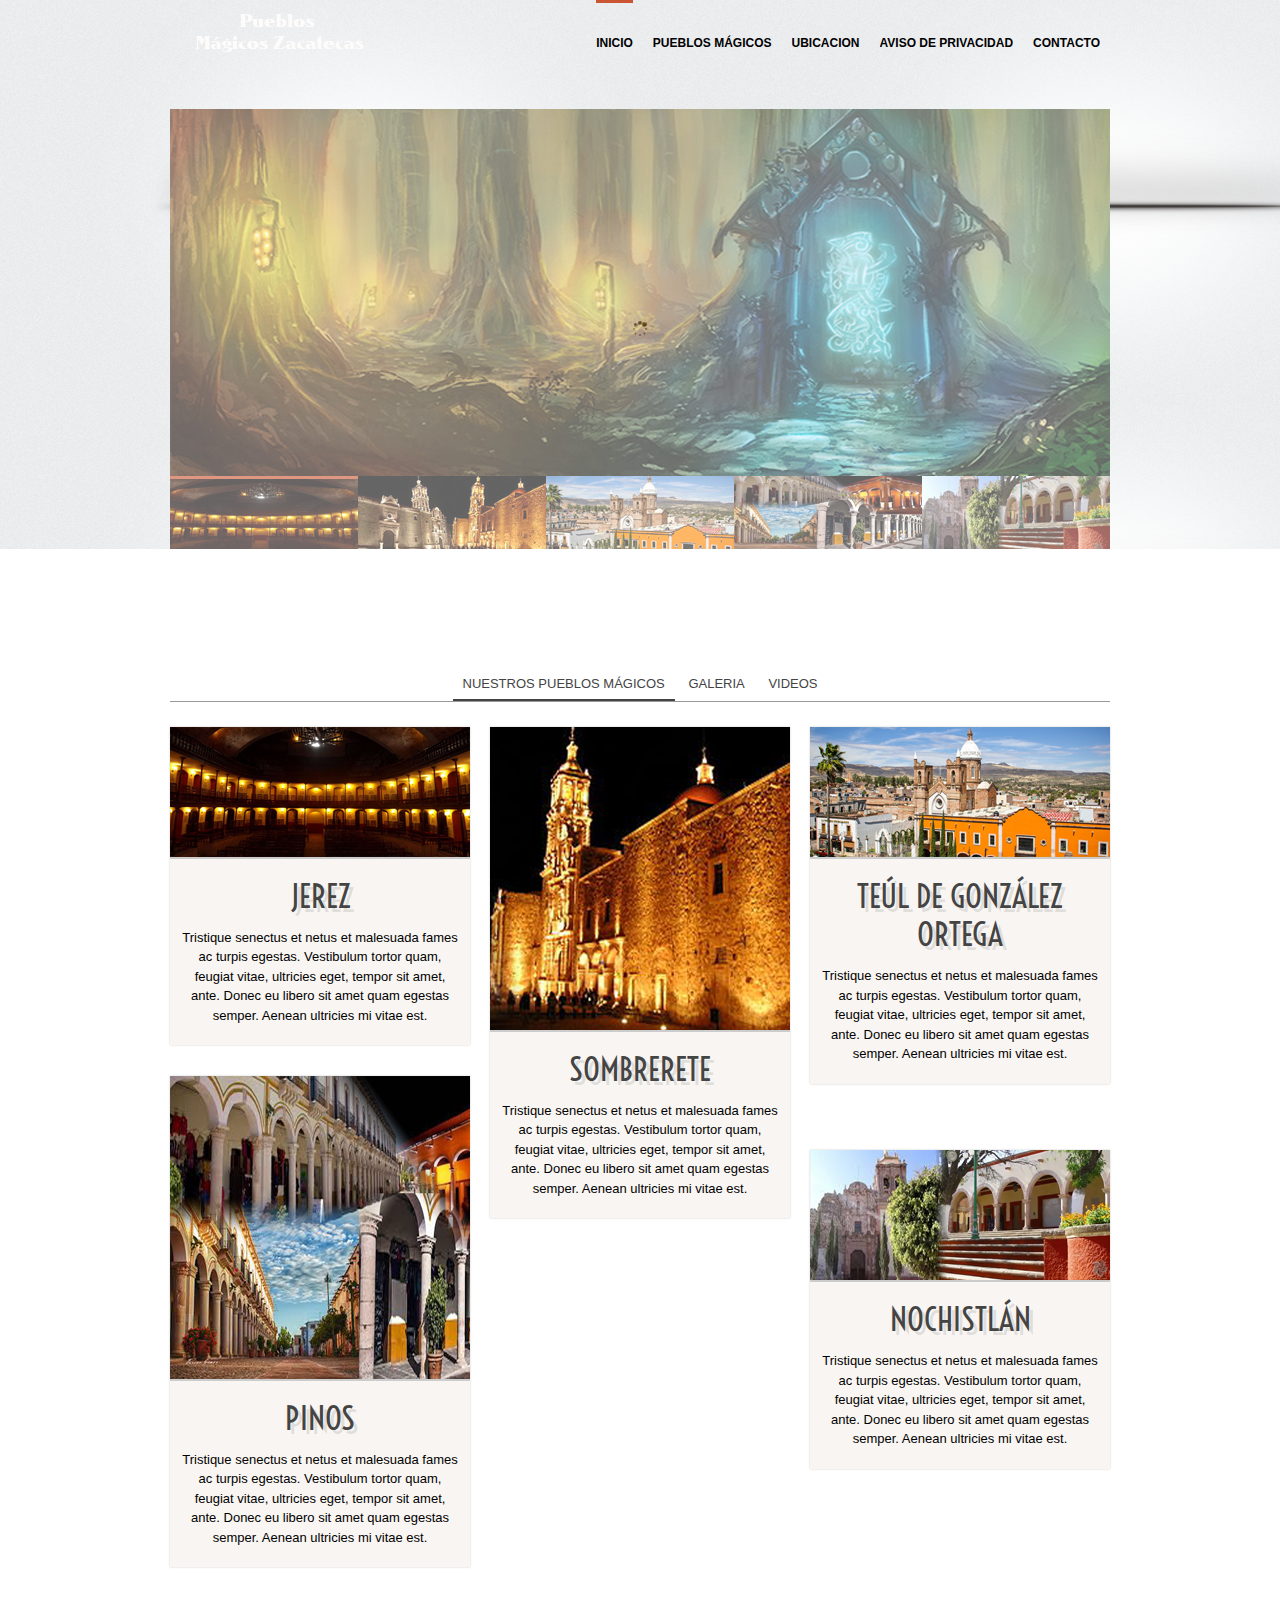
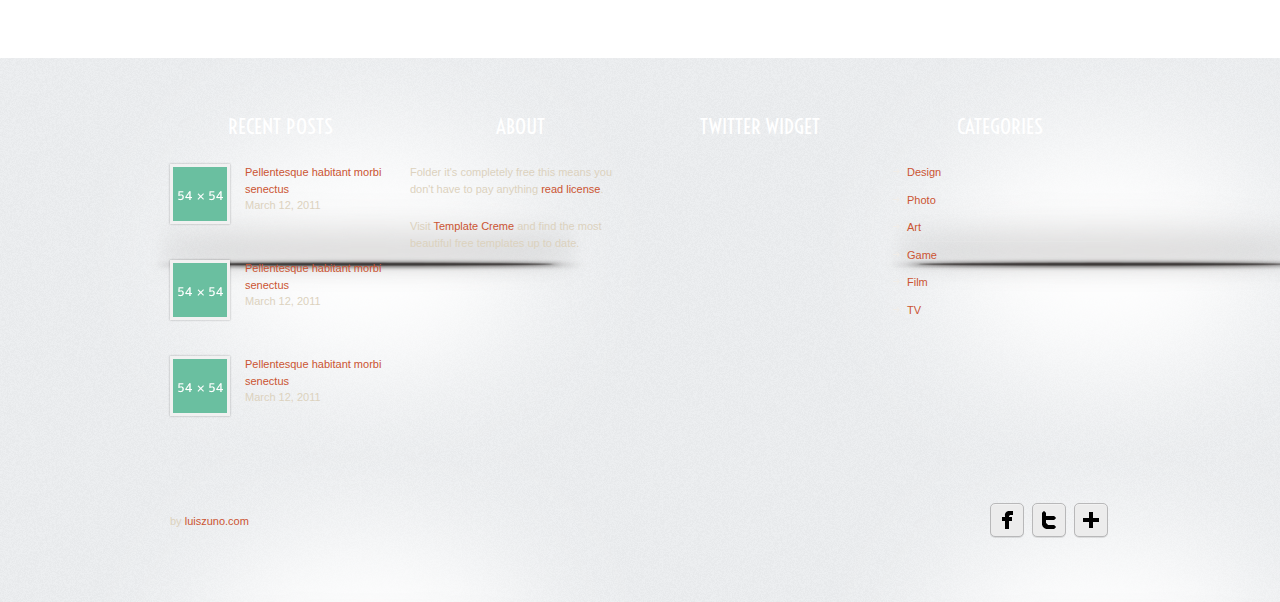
==== commit f65c9153: "cambios" ====
--- a/pueblos.html
+++ b/pueblos.html
@@ -102,7 +102,113 @@
 				<!-- ends nav -->
 				
 				
-				
+				<!-- SLIDER -->				
+				<div id="home-slider" class="lof-slidecontent">
+					
+					<div class="preload"><div></div></div>
+					
+					<!-- slider content --> 
+					<div class="main-slider-content" >
+					<ul class="sliders-wrap-inner">
+					    <li>
+					          <img src="img/dummies/slides/01.jpg" title="" alt="alt" />           
+					          <div class="slider-description">
+					            <h4>Lorem ipsum dolor</h4>
+					            <p>Pellentesque habitant morbi tristique senectus et netus et malesuada fames ac turpis egestas. Vestibulum tortor quam, feugiat vitae, ultricies eget, tempor sit amet, ante. Donec eu libero sit amet quam egestas semper. Aenean ultricies mi vitae est...
+					            <a class="link" href="#">Read more </a>
+					            </p>
+					         </div>
+					    </li>
+					    
+					    <li>
+					          <img src="img/dummies/slides/02.jpg" title="" alt="alt" />           
+					          <div class="slider-description">
+					            <h4>Lorem ipsum dolor</h4>
+					            <p>Pellentesque habitant morbi tristique senectus et netus et malesuada fames ac turpis egestas. Vestibulum tortor quam, feugiat vitae, ultricies eget, tempor sit amet, ante. Donec eu libero sit amet quam egestas semper. Aenean ultricies mi vitae est...
+					            <a class="link" href="#">Read more </a>
+					            </p>
+					         </div>
+					    </li>
+					    
+					    <li>
+					          <img src="img/dummies/slides/03.jpg" title="" alt="alt" />           
+					          <div class="slider-description">
+					            <h4>Lorem ipsum dolor</h4>
+					            <p>Pellentesque habitant morbi tristique senectus et netus et malesuada fames ac turpis egestas. Vestibulum tortor quam, feugiat vitae, ultricies eget, tempor sit amet, ante. Donec eu libero sit amet quam egestas semper. Aenean ultricies mi vitae est...
+					            <a class="link" href="#">Read more </a>
+					            </p>
+					         </div>
+					    </li>
+					    
+					    <li>
+					          <img src="img/dummies/slides/04.jpg" title="" alt="alt" />           
+					          <div class="slider-description">
+					            <h4>Lorem ipsum dolor</h4>
+					            <p>Pellentesque habitant morbi tristique senectus et netus et malesuada fames ac turpis egestas. Vestibulum tortor quam, feugiat vitae, ultricies eget, tempor sit amet, ante. Donec eu libero sit amet quam egestas semper. Aenean ultricies mi vitae est...
+					            <a class="link" href="#">Read more </a>
+					            </p>
+					         </div>
+					    </li>
+					    
+					    <li>
+					          <img src="img/dummies/slides/05.jpg" title="" alt="alt" />           
+					          <div class="slider-description">
+					            <h4>Lorem ipsum dolor</h4>
+					            <p>Pellentesque habitant morbi tristique senectus et netus et malesuada fames ac turpis egestas. Vestibulum tortor quam, feugiat vitae, ultricies eget, tempor sit amet, ante. Donec eu libero sit amet quam egestas semper. Aenean ultricies mi vitae est...
+					            <a class="link" href="#">Read more </a>
+					            </p>
+					         </div>
+					    </li>
+					    
+					    <li>
+					          <img src="img/dummies/slides/06.jpg" title="" alt="alt" />           
+					          <div class="slider-description">
+					            <h4>Lorem ipsum dolor</h4>
+					            <p>Pellentesque habitant morbi tristique senectus et netus et malesuada fames ac turpis egestas. Vestibulum tortor quam, feugiat vitae, ultricies eget, tempor sit amet, ante. Donec eu libero sit amet quam egestas semper. Aenean ultricies mi vitae est...
+					            <a class="link" href="#">Read more </a>
+					            </p>
+					         </div>
+					    </li>
+					    
+					    <li>
+					          <img src="img/dummies/slides/07.jpg" title="" alt="alt" />           
+					          <div class="slider-description">
+					            <h4>Lorem ipsum dolor</h4>
+					            <p>Pellentesque habitant morbi tristique senectus et netus et malesuada fames ac turpis egestas. Vestibulum tortor quam, feugiat vitae, ultricies eget, tempor sit amet, ante. Donec eu libero sit amet quam egestas semper. Aenean ultricies mi vitae est...
+					            <a class="link" href="#">Read more </a>
+					            </p>
+					         </div>
+					    </li>
+					    
+					  </ul>  	
+					</div>
+					<!-- ENDS slider content --> 
+				           
+					<!-- slider nav -->
+					<div class="navigator-content">
+					  <div class="navigator-wrapper">
+					        <ul class="navigator-wrap-inner">
+					           <li><img src="img/dummies/slides/01_thumb.jpg" alt="alt" /></li>
+					           <li><img src="img/dummies/slides/02_thumb.jpg" alt="alt" /></li>
+					           <li><img src="img/dummies/slides/03_thumb.jpg" alt="alt" /></li>
+					           <li><img src="img/dummies/slides/04_thumb.jpg" alt="alt" /></li>
+					           <li><img src="img/dummies/slides/05_thumb.jpg" alt="alt" /></li>
+					           <li><img src="img/dummies/slides/06_thumb.jpg" alt="alt" /></li>
+					           <li><img src="img/dummies/slides/07_thumb.jpg" alt="alt" /></li>
+					        </ul>
+					  </div>
+					  <div class="button-next">Next</div>
+					  <div  class="button-previous">Previous</div>
+					  <!-- REMOVED TILL FIXED <div class="button-control"><span>STOP</span></div> -->
+					</div> 
+					<!-- slider nav -->
+					
+					
+				          
+			  </div> 
+				<!-- ENDS SLIDER -->
+
+
 
 
 
@@ -123,11 +229,10 @@
 			<div class="home-featured">
 			
 				<ul id="filter-buttons">
-					<li><a href="#" data-filter="*" class="selected">JEREZ</a></li>
-					<li><a href="#" data-filter=".web">SOMBRERETE</a></li>
-					<li><a href="#" data-filter=".print">NOCHISTLAN</a></li>
-					<li><a href="#" data-filter=".design">EL TEÚL DE GONZALEZ ORTEGA</a></li>
-					<li><a href="#" data-filter=".photo">PINOS</a></li>
+					<li><a href="#" data-filter="*" class="selected">NUESTROS PUEBLOS MÁGICOS</a></li>
+					<li><a href="#" data-filter=".web">GALERIA</a></li>
+					<li><a href="#" data-filter=".print">VIDEOS</a></li>
+					
 				</ul>
 				
 				<!-- Filter container -->
@@ -135,14 +240,14 @@
 					<figure class="web">
 						<a href="project.html" class="thumb"><img src="img/dummies/featured/01.jpg" alt="alt" /></a>
 						<figcaption>
-							<a href="project.html"><h3 class="heading">Pellentesque </h3></a>
+							<a href="project.html"><h3 class="heading">Jerez </h3></a>
 							Tristique senectus et netus et malesuada fames ac turpis egestas. Vestibulum tortor quam, feugiat vitae, ultricies eget, tempor sit amet, ante. Donec eu libero sit amet quam egestas semper. Aenean ultricies mi vitae est. </figcaption>
 					</figure>
 					
 					<figure class="print">
 						<a href="project.html" class="thumb"><img src="img/dummies/featured/02.jpg" alt="alt" /></a>
 						<figcaption>
-							<a href="project.html"><h3 class="heading">Pellentesque habitant morbi</h3></a>
+							<a href="project.html"><h3 class="heading">Sombrerete</h3></a>
 							Tristique senectus et netus et malesuada fames ac turpis egestas. Vestibulum tortor quam, feugiat vitae, ultricies eget, tempor sit amet, ante. Donec eu libero sit amet quam egestas semper. Aenean ultricies mi vitae est. </figcaption>
 					</figure>
 					
@@ -150,7 +255,7 @@
 					<figure class="design">
 						<a href="project.html" class="thumb"><img src="img/dummies/featured/03.jpg" alt="alt" /></a>
 						<figcaption>
-							<a href="project.html" ><h3 class="heading">Habitant morbi</h3></a>
+							<a href="project.html" ><h3 class="heading">Teúl de González Ortega</h3></a>
 							Tristique senectus et netus et malesuada fames ac turpis egestas. Vestibulum tortor quam, feugiat vitae, ultricies eget, tempor sit amet, ante. Donec eu libero sit amet quam egestas semper. Aenean ultricies mi vitae est. </figcaption>
 					</figure>
 					
@@ -158,7 +263,7 @@
 					<figure class="photo">
 						<a href="project.html" class="thumb"><img src="img/dummies/featured/04.jpg" alt="alt" /></a>
 						<figcaption>
-							<a href="project.html" ><h3 class="heading">Pellentesque habitant morbi</h3></a>
+							<a href="project.html" ><h3 class="heading">Pinos</h3></a>
 							Tristique senectus et netus et malesuada fames ac turpis egestas. Vestibulum tortor quam, feugiat vitae, ultricies eget, tempor sit amet, ante. Donec eu libero sit amet quam egestas semper. Aenean ultricies mi vitae est. </figcaption>
 					</figure>
 					
@@ -166,50 +271,14 @@
 					<figure class="web photo">
 						<a href="project.html" class="thumb"><img src="img/dummies/featured/05.jpg" alt="alt" /></a>
 						<figcaption>
-							<a href="project.html" ><h3 class="heading">Pellentesque habitant morbi</h3></a>
-							Tristique senectus et netus et malesuada fames ac turpis egestas. Vestibulum tortor quam, feugiat vitae, ultricies eget, tempor sit amet, ante. Donec eu libero sit amet quam egestas semper. Aenean ultricies mi vitae est. </figcaption>
-					</figure>
-					
-					
-					<figure class="web print">
-						<a href="project.html" class="thumb"><img src="img/dummies/featured/06.jpg" alt="alt" /></a>
-						<figcaption>
-							<a href="project.html" ><h3 class="heading">Pellentesque habitant morbi</h3></a>
-							Tristique senectus et netus et malesuada fames ac turpis egestas. Vestibulum tortor quam, feugiat vitae, ultricies eget, tempor sit amet, ante. Donec eu libero sit amet quam egestas semper. Aenean ultricies mi vitae est. </figcaption>
-					</figure>
-					
-					
-					<figure class="photo">
-						<a href="project.html" class="thumb"><img src="img/dummies/featured/04.jpg" alt="alt" /></a>
-						<figcaption>
-							<a href="project.html" ><h3 class="heading">Pellentesque habitant morbi</h3></a>
-							Tristique senectus et netus et malesuada fames ac turpis egestas. Vestibulum tortor quam, feugiat vitae, ultricies eget, tempor sit amet, ante. Donec eu libero sit amet quam egestas semper. Aenean ultricies mi vitae est. </figcaption>
-					</figure>
-					
-					
-					<figure class="web photo">
-						<a href="project.html" class="thumb"><img src="img/dummies/featured/05.jpg" alt="alt" /></a>
-						<figcaption>
-							<a href="project.html" ><h3 class="heading">Pellentesque habitant morbi</h3></a>
-							Tristique senectus et netus et malesuada fames ac turpis egestas. Vestibulum tortor quam, feugiat vitae, ultricies eget, tempor sit amet, ante. Donec eu libero sit amet quam egestas semper. Aenean ultricies mi vitae est. </figcaption>
-					</figure>
-					
-					
-					<figure class="web print">
-						<a href="project.html" class="thumb"><img src="img/dummies/featured/01.jpg" alt="alt" /></a>
-						<figcaption>
-							<a href="project.html" ><h3 class="heading">Pellentesque habitant morbi</h3></a>
-							Tristique senectus et netus et malesuada fames ac turpis egestas. Vestibulum tortor quam, feugiat vitae, ultricies eget, tempor sit amet, ante. Donec eu libero sit amet quam egestas semper. Aenean ultricies mi vitae est. </figcaption>
-					</figure>
-					
+							<a href="project.html" ><h3 class="heading">Nochistlán</h3></a>
+							Tristique senectus et netus et malesuada fames ac turpis egestas. Vestibulum tortor quam, feugiat vitae, ultricies eget, tempor sit amet, ante. Donec eu libero sit amet quam egestas semper. Aenean ultricies mi vitae est. </figcaption>
+					</figure>									
 				</div><!-- ENDS Filter container -->
 				
 			</div>
 			<!-- ENDS featured -->
-			
-			
-			
-			
+									
 			</div><!-- ENDS WRAPPER -->
 		</div>
 		<!-- ENDS MAIN -->
--- a/css/style.css
+++ b/css/style.css
@@ -176,13 +176,13 @@
   /* SLIDER ------------------------------------------------------------*/
 
 }
-header .wrapper #home-slider {
+/*header .wrapper #home-slider {
   margin-bottom: -73px;
   -webkit-box-shadow: 0px 0px 2px rgba(0, 0, 0, 0.2);
   -moz-box-shadow: 0px 0px 2px rgba(0, 0, 0, 0.2);
   -o-box-shadow: 0px 0px 2px rgba(0, 0, 0, 0.2);
   box-shadow: 0px 0px 2px rgba(0, 0, 0, 0.2);
-}
+}*/
 /* MAIN ------------------------------------------------------------*/
 #main {
   min-height: 500px;
--- a/css/carousel.css
+++ b/css/carousel.css
@@ -6,7 +6,7 @@
   padding-top: 40px;
 }
 .carousel-holder .carousel-heading .title {
-  color: #444444;
+  color:#444444
   border-bottom: 1px solid #ccc;
   margin-bottom: 20px;
   padding-bottom: 20px;
@@ -54,7 +54,7 @@
 }
 .jcarousel-skin-folder .jcarousel-item .caption {
   text-align: center;
-  color: #444;
+  color:#CCFF00;
   font-size: 12px;
 }
 .jcarousel-skin-folder .jcarousel-item-horizontal {
--- a/css/skin.css
+++ b/css/skin.css
@@ -1,7 +1,7 @@
 /* Vars ----------------------------------------------------*//* Mixins ----------------------------------------------------*//* Colors and backgrounds  ----------------------------------------------------*/body {
-  color: #656360;
-  background: #f1ede8 url(../img/noise-all.png);
-}
+  color: #000000;
+/*  background: #f1ede8 url(../img/noise-all.png);
+*/}
 body a:hover {
   color: #cb5432;
 }
@@ -10,7 +10,8 @@
 }
 header,
 footer {
-  background: #2d2d2d;
+
+background:#f1ede8 url(../img/player-bg.png);
 }
 /* Selection colours (easy to forget) */
 ::selection {
@@ -34,14 +35,15 @@
 }
 /* NAVIGATION ------------------------------------------------------------*/
 #nav > li > a {
-  color: #dcd2be;
+  color:#000000;
+  font-weight:bold;
 }
 #nav > li:hover > a {
   -webkit-transition: all 0.3s ease;
   -moz-transition: all 0.3s ease;
   -o-transition: all 0.3s ease;
   transition: all 0.3s ease;
-  border-top: 3px solid #cb5432;
+/*  border-top: 3px solid #cb5432;   */
 }
 #nav span:hover {
   -webkit-transform: translate(-10px, -3px);
@@ -64,13 +66,13 @@
   color: #cb5432;
 }
 /* MAIN ------------------------------------------------------------*/
-.multiplebgs #main {
-  background-image: url(../img/main-bg.png), url(../img/main-bg.png);
+.multiplebgs #main {  /*PUNTITOS*/
+ /* background-image: url(../img/main-bg.png), url(../img/main-bg.png);
   background-repeat: repeat-x, repeat-x;
-  background-position: bottom left, top left;
+  background-position: bottom left, top left;   */
 }
 .no-multiplebgs #main {
-  background: #f1f1f1 url(../img/main-bg.png) repeat-x top left;
+ /* background: #f1f1f1 url(../img/main-bg.png) repeat-x top left;*/
 }
 /* FILTERED ITEMS ----------------------------------------------------*/#filter-buttons li a {
   color: #444;
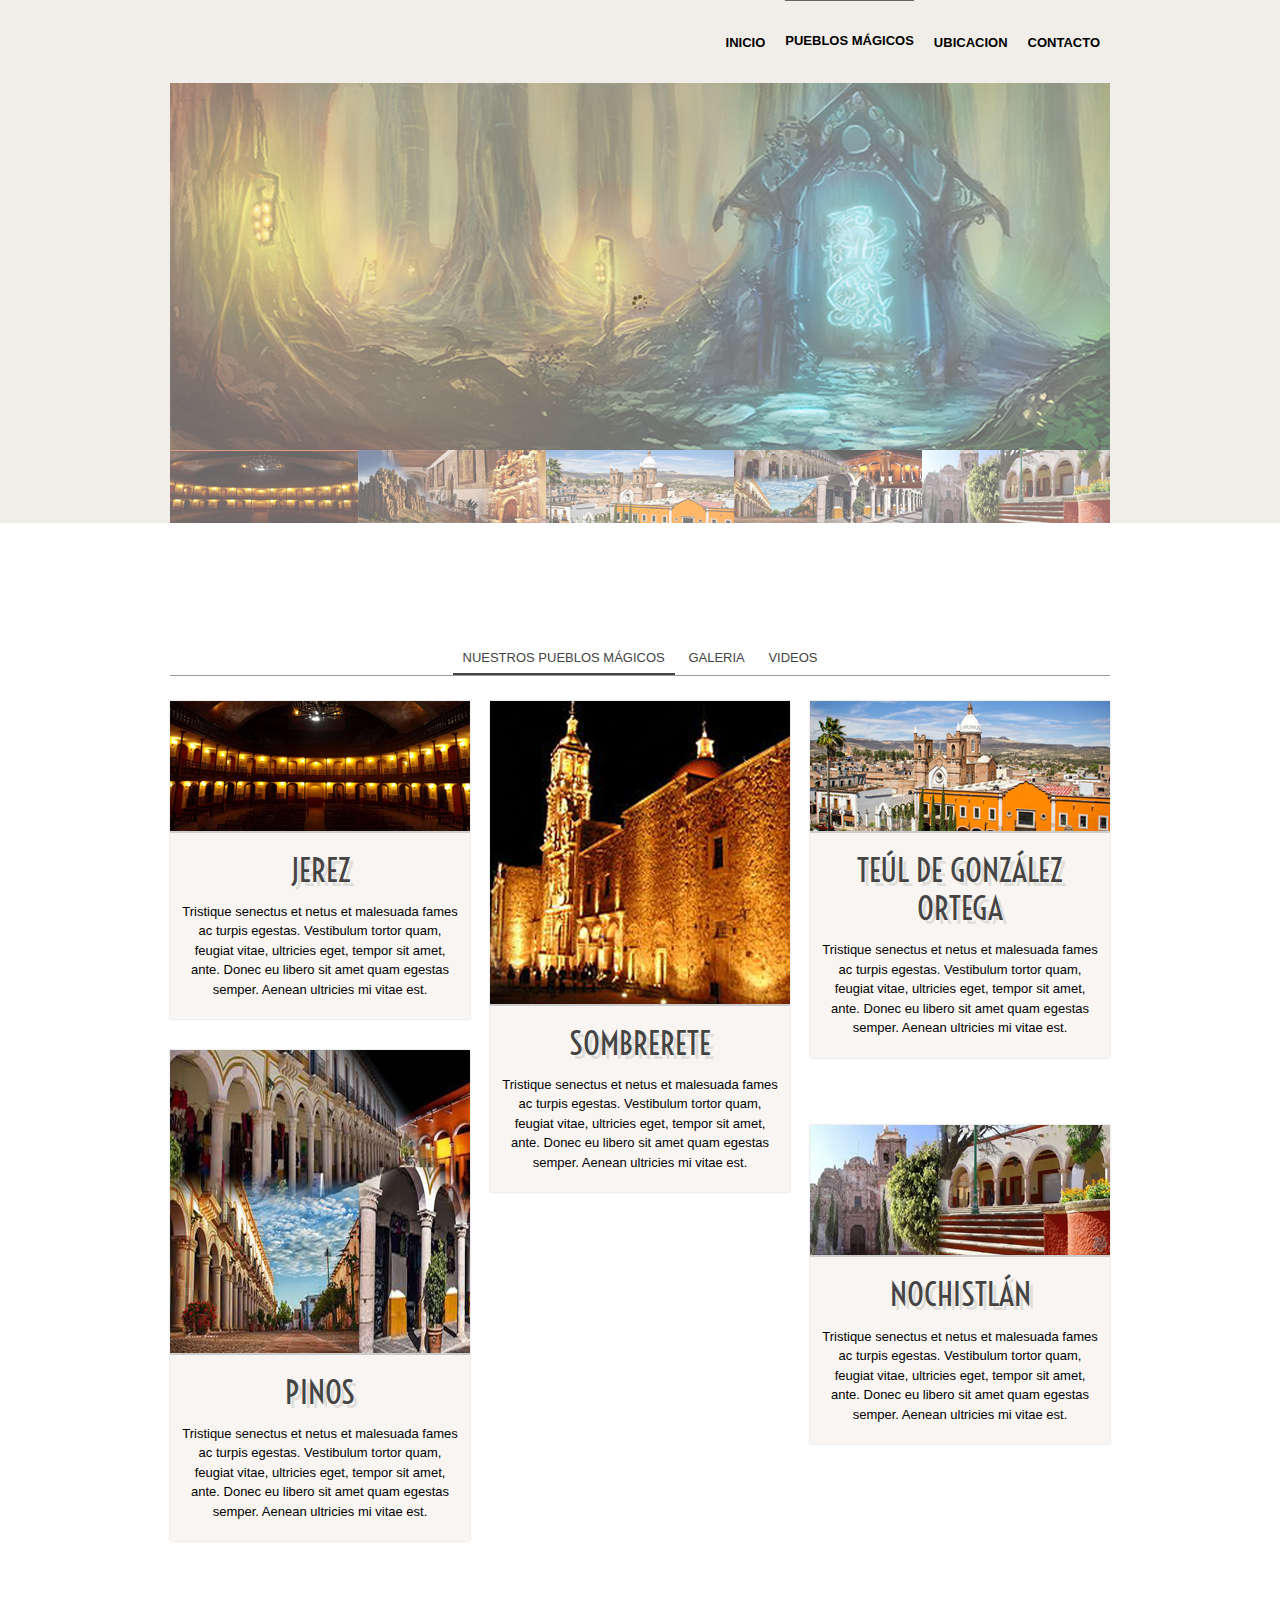
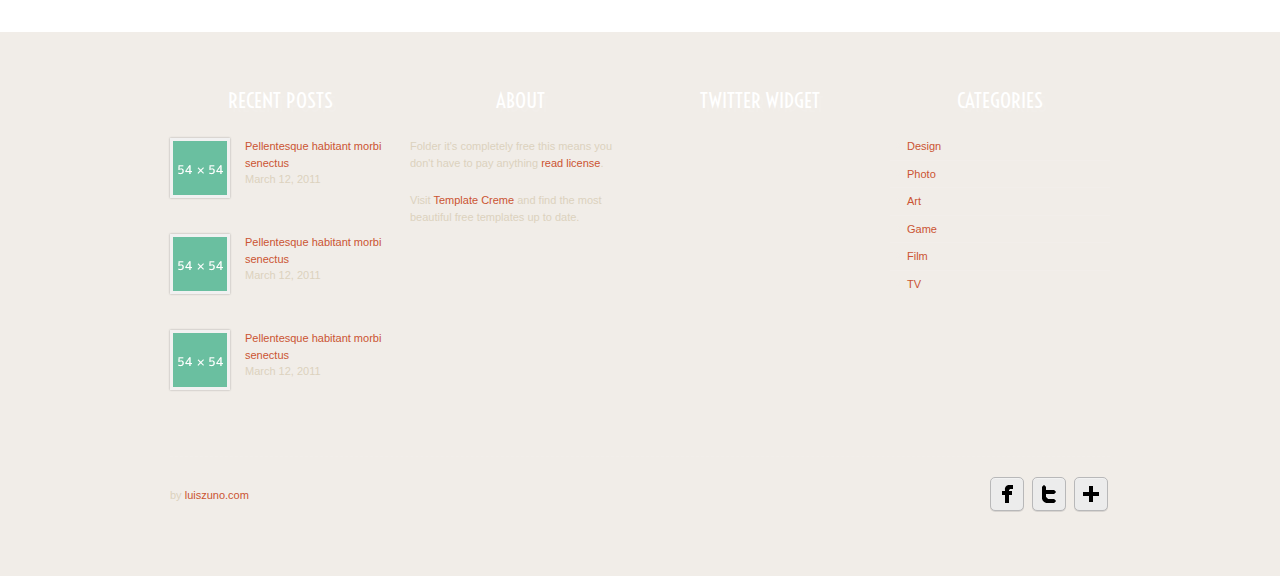
==== commit d618d578: "MODIF INDEX" ====
--- a/pueblos.html
+++ b/pueblos.html
@@ -3,7 +3,7 @@
 
 	<head>
 		<meta charset="utf-8"/>
-		<title>FOLDER TEMPLATE</title>
+		<title>PUEBLOS MÁGICOS ZACATECAS</title>
 		 
 		<!--[if lt IE 9]>
 			<script src="http://html5shim.googlecode.com/svn/trunk/html5.js"></script>
@@ -81,21 +81,13 @@
 		<header>
 			<div class="wrapper cf">
 				
-				<div id="logo">
-					<blockquote>
-					  <blockquote>
-					    <p><a href="index.html"><img  src="img/logo.png" alt="Simpler"></a>
-			            </p>
-				      </blockquote>
-				  </blockquote>
-				</div>
+				
 				
 				<!-- nav -->
 				<ul id="nav" class="sf-menu">
-					<li class="current-menu-item"><a href="index.html">INICIO</a></li>
-					<li><a href="pueblos.html">PUEBLOS MÁGICOS</a></li>
+					<li ><a href="index.html">INICIO</a></li>
+					<li class="current-menu-item"><a href="pueblos.html">PUEBLOS MÁGICOS</a></li>
 					<li><a href="page.html">UBICACION</a></li>
-					<li><a href="portfolio.html">AVISO DE PRIVACIDAD</a></li>
 					<li><a href="contact.html">CONTACTO</a></li>
 				</ul>
 				<div id="combo-holder"></div>
--- a/css/skin.css
+++ b/css/skin.css
@@ -3,31 +3,31 @@
 /*  background: #f1ede8 url(../img/noise-all.png);
 */}
 body a:hover {
-  color: #cb5432;
+  color:#666666;
 }
 a {
-  color: #cb5432;
+  color: #666666;
 }
 header,
 footer {
 
-background:#f1ede8 url(../img/player-bg.png);
+background:#f1ede8 url(../img/menu.jpg);
 }
 /* Selection colours (easy to forget) */
 ::selection {
-  background: #cb5432;
+  background: #666666;
 }
 ::-moz-selection {
-  background: #cb5432;
+  background: #666666;
 }
 img::selection {
-  background: #cb5432;
+  background: #666666;
 }
 img::-moz-selection {
-  background: #cb5432;
+  background: #666666;
 }
 body {
-  -webkit-tap-highlight-color: #cb5432;
+  -webkit-tap-highlight-color: #666666;
 }
 #headline,
 .masthead {
@@ -35,9 +35,16 @@
 }
 /* NAVIGATION ------------------------------------------------------------*/
 #nav > li > a {
-  color:#000000;
+  color:#000000;	
   font-weight:bold;
-}
+  font-family:Verdana, Arial, Helvetica, sans-serif;
+  font-size:13px;
+ 	
+}
+a:hover{
+ background-color:#999999;
+ }
+
 #nav > li:hover > a {
   -webkit-transition: all 0.3s ease;
   -moz-transition: all 0.3s ease;
@@ -53,7 +60,7 @@
 }
 #nav > li.current-menu-item > a,
 #nav > li.current_page_item > a {
-  border-top: 3px solid #cb5432;
+  border-top: 1px solid #666666;
 }
 #nav .sfHover ul {
   background: #f8f5f2;
@@ -63,7 +70,7 @@
 }
 #nav .sfHover ul li a:hover {
   background: rgba(0, 0, 0, 0.8);
-  color: #cb5432;
+  color: #666666;
 }
 /* MAIN ------------------------------------------------------------*/
 .multiplebgs #main {  /*PUNTITOS*/
@@ -76,7 +83,7 @@
 }
 /* FILTERED ITEMS ----------------------------------------------------*/#filter-buttons li a {
   color: #444;
-  border-bottom: 2px solid transparent;
+  border-bottom: 1px solid transparent;
 }
 #filter-buttons li a:hover,
 #filter-buttons li a.selected {
@@ -193,7 +200,7 @@
   color: #fcb019;
 }
 .lof-slidecontent .active {
-  border-top: 3px #cb5432 solid;
+  border-top: 1px #cb5432 solid;
 }
 /* FOOTER ----------------------------------------------------*/footer {
   color: #dcd2be;
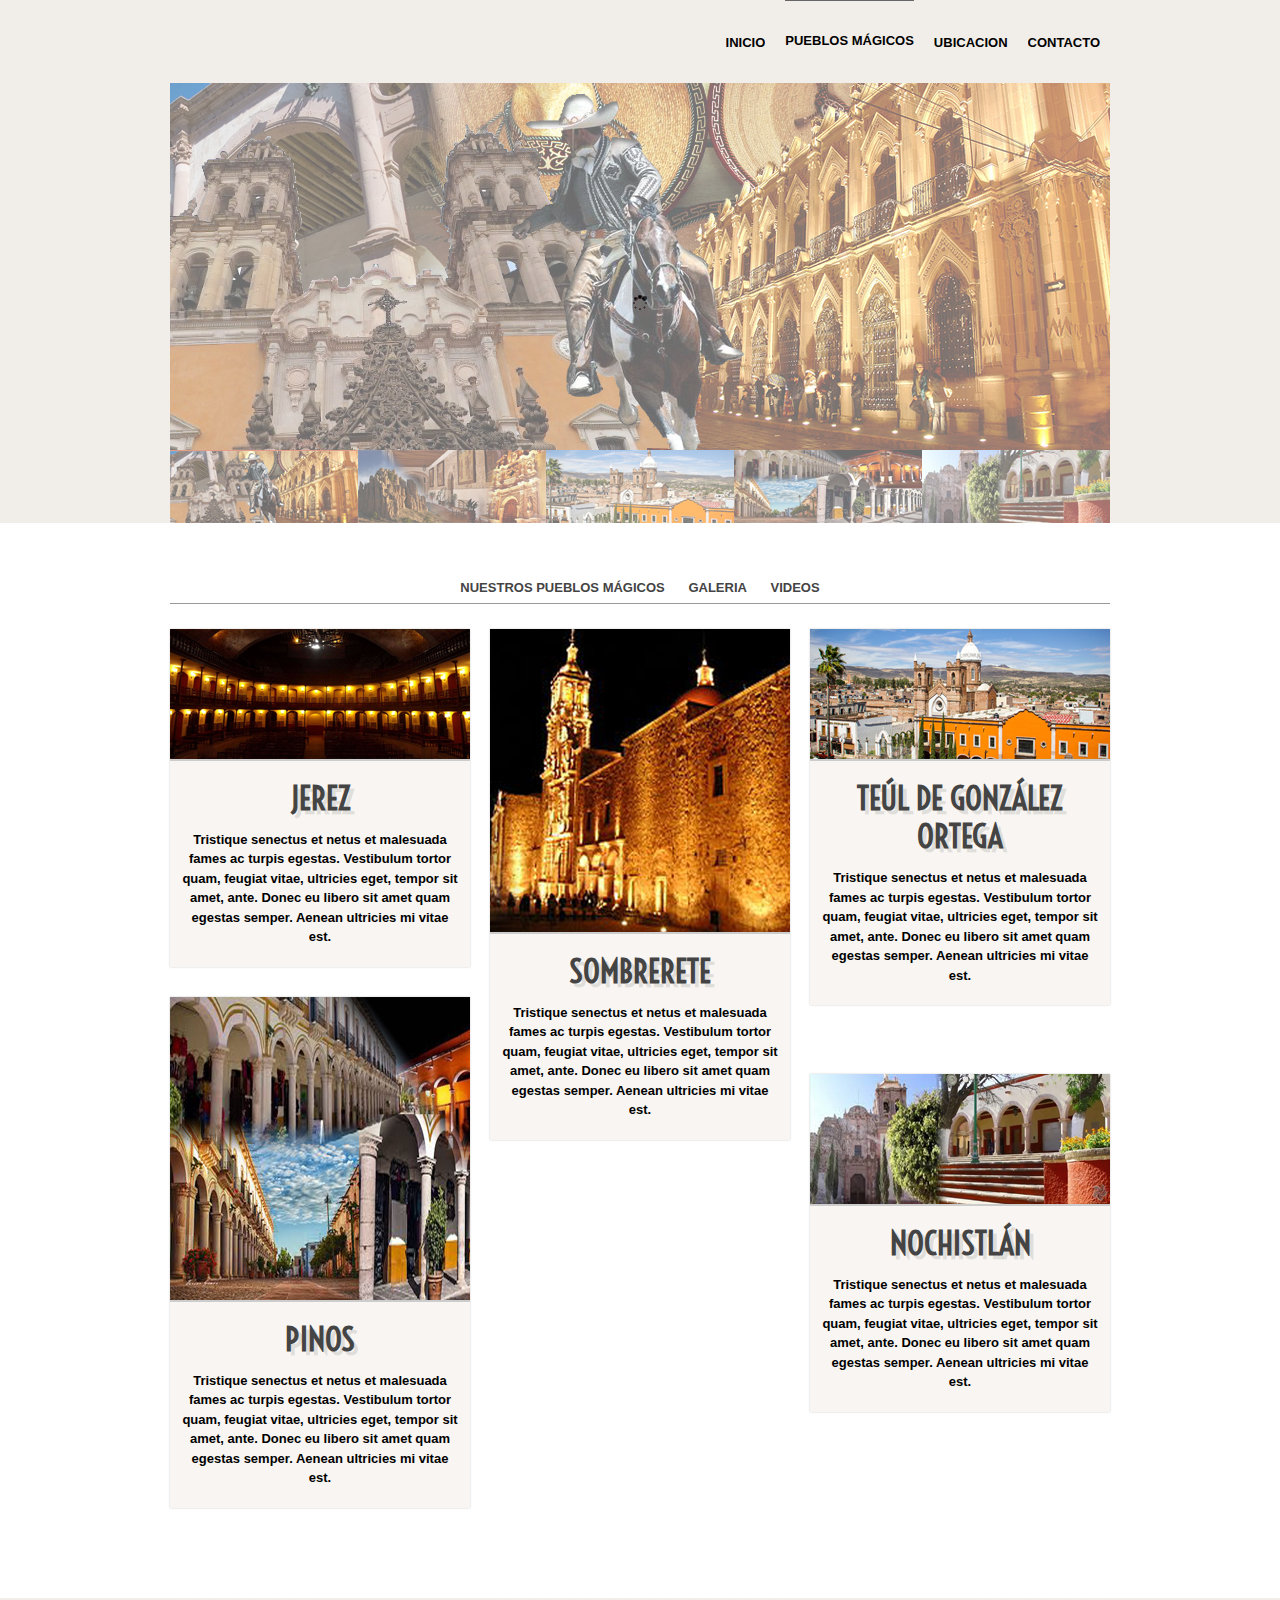
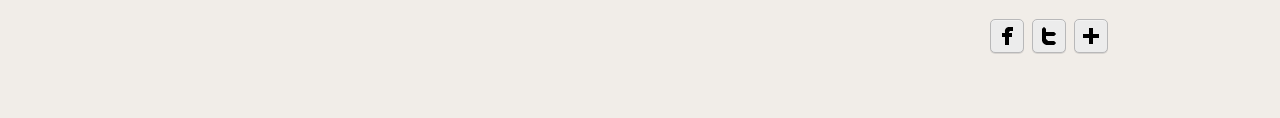
==== commit a3cc770f: "ultimo" ====
--- a/pueblos.html
+++ b/pueblos.html
@@ -279,86 +279,19 @@
 		<!-- FOOTER -->
 		<footer>
 			<div class="wrapper cf">
-			
-				<!-- widgets -->
-				<ul  class="widget-cols cf">
-					<li class="first-col">
-						
-						<div class="widget-block">
-							<h4>RECENT POSTS</h4>
-							<div class="recent-post cf">
-								<a href="#" class="thumb"><img src="img/dummies/54x54.gif" alt="Post" /></a>
-								<div class="post-head">
-									<a href="#">Pellentesque habitant morbi senectus</a><span> March 12, 2011</span>
-								</div>
-							</div>
-							<div class="recent-post cf">
-								<a href="#" class="thumb"><img src="img/dummies/54x54.gif" alt="Post" /></a>
-								<div class="post-head">
-									<a href="#">Pellentesque habitant morbi senectus</a><span> March 12, 2011</span>
-								</div>
-							</div>
-							<div class="recent-post cf">
-								<a href="#" class="thumb"><img src="img/dummies/54x54.gif" alt="Post" /></a>
-								<div class="post-head">
-									<a href="#">Pellentesque habitant morbi senectus</a><span> March 12, 2011</span>
-								</div>
-							</div>
-						</div>
-					</li>
-					
-					<li class="second-col">
-						
-						<div class="widget-block">
-							<h4>ABOUT</h4>
-							<p>Folder it's completely free this means you don't have to pay anything <a href="http://luiszuno.com/blog/license" tar >read license</a>.</p> 
-							<p>Visit <a href="http://templatecreme.com/" >Template Creme</a> and find the most beautiful free templates up to date.</p>
-						</div>
-						
-					</li>
-					
-					<li class="third-col">
-						
-						<div class="widget-block">
-							<div id="tweets" class="footer-col tweet">
-		         				<h4>TWITTER WIDGET</h4>
-		         			</div>
-		         		</div>
-		         		
-					</li>
-					
-					<li class="fourth-col">
-						
-						<div class="widget-block">
-							<h4>CATEGORIES</h4>
-							<ul>
-								<li class="cat-item"><a href="#" >Design</a></li>
-								<li class="cat-item"><a href="#" >Photo</a></li>
-								<li class="cat-item"><a href="#" >Art</a></li>
-								<li class="cat-item"><a href="#" >Game</a></li>
-								<li class="cat-item"><a href="#" >Film</a></li>
-								<li class="cat-item"><a href="#" >TV</a></li>
-							</ul>
-						</div>
-		         		
-					</li>	
-				</ul>
-				<!-- ENDS widgets -->	
-				
-				
-				<!-- bottom -->
-				<div class="footer-bottom">
-					<div class="left">by <a href="http://luiszuno.com" >luiszuno.com</a></div>
-						<ul id="social-bar" class="cf sb">
-							<li><a href="http://www.facebook.com"  title="Become a fan" class="facebook">Facebbok</a></li>
-							<li><a href="http://www.twitter.com" title="Follow my tweets" class="twitter"></a></li>
-							<li><a href="http://plus.google.com" title="Enter my circles" class="plus"></a></li>
-						</ul>
-				</div>	
-				<!-- ENDS bottom -->
-			
-			</div>
-		</footer>
+              <!-- widgets -->
+              <!-- ENDS widgets -->
+              <!-- bottom -->
+  <div class="footer-bottom">
+    <ul id="social-bar" class="cf sb">
+						    <li><a href="http://www.facebook.com"  title="Become a fan" class="facebook">Facebbok</a></li>
+							  <li><a href="http://www.twitter.com" title="Follow my tweets" class="twitter"></a></li>
+							  <li><a href="http://plus.google.com" title="Enter my circles" class="plus"></a></li>
+						  </ul>
+			  </div>	
+				  <!-- ENDS bottom -->
+			  
+		  </div></footer>
 		<!-- ENDS FOOTER -->
 		
 	</body>
--- a/css/style.css
+++ b/css/style.css
@@ -32,7 +32,10 @@
 body {
   font-family: Helvetica, Arial, sans-serif;
   font-size: 13px;
-}
+  font-weight:bold;
+}
+/* Cambiar color de fondo del reproductor */
+
 body a {
   text-decoration: none;
   -webkit-transition: all 0.3s ease;
@@ -189,7 +192,7 @@
   padding-top: 40px;
 }
 body.home #main {
-  padding-top: 120px;
+  padding-top: 50px;
 }
 /* HEADLINE ----------------------------------------------------*/#headline {
   margin-bottom: 20px;
@@ -701,3 +704,1002 @@
   width: 50%;
   float: right;
 }
+
+.mejs-offscreen{
+/* Accessibility: hide screen reader texts (and prefer "top" for RTL languages). */
+	position: absolute !important;
+	top: -10000px;
+	left: -10000px;
+	overflow: hidden;
+	width: 1px;
+	height: 1px;
+}
+
+.mejs-container {
+	position: relative;
+	background: #000;
+	font-family: Helvetica, Arial;
+	text-align: left;
+	vertical-align: top;
+	text-indent: 0;
+}
+
+.mejs-container:focus { 
+	outline: none; 
+}
+
+.me-plugin {
+	position: absolute;
+}
+
+.mejs-embed, .mejs-embed body {
+	width: 100%;
+	height: 100%;
+	margin: 0;
+	padding: 0;
+	background: #000;
+	overflow: hidden;
+}
+
+.mejs-fullscreen {
+	/* set it to not show scroll bars so 100% will work */
+	overflow: hidden !important;
+}
+
+.mejs-container-fullscreen {
+	position: fixed;
+	left: 0;
+	top: 0;
+	right: 0;
+	bottom: 0;
+	overflow: hidden;
+	z-index: 1000;
+}
+.mejs-container-fullscreen .mejs-mediaelement,
+.mejs-container-fullscreen video {
+	width: 100%;
+	height: 100%;
+}
+
+.mejs-clear {
+	clear: both;
+}
+
+/* Start: LAYERS */
+.mejs-background {
+	position: absolute;
+	top: 0;
+	left: 0;
+}
+
+.mejs-mediaelement {
+	position: absolute;
+	top: 0;
+	left: 0;
+	width: 100%;
+	height: 100%;
+}
+
+.mejs-poster {
+	position: absolute;
+	top: 0;
+	left: 0;
+	background-size: contain ;
+	background-position: 50% 50% ;
+	background-repeat: no-repeat ;
+}
+:root .mejs-poster img {
+	display: none ;
+}
+
+.mejs-poster img {
+	border: 0;
+	padding: 0;
+	border: 0;
+}
+
+.mejs-overlay {
+	position: absolute;
+	top: 0;
+	left: 0;
+}
+
+.mejs-overlay-play {
+	cursor: pointer;
+}
+
+.mejs-overlay-button {
+	position: absolute;
+	top: 50%;
+	left: 50%;
+	width: 100px;
+	height: 100px;
+	margin: -50px 0 0 -50px;
+	background: url(bigplay.svg) no-repeat;
+}
+
+.no-svg .mejs-overlay-button {
+	background-image: url(bigplay.png);
+}
+
+.mejs-overlay:hover .mejs-overlay-button {
+	background-position: 0 -100px ;
+}
+
+.mejs-overlay-loading {
+	position: absolute;
+	top: 50%;
+	left: 50%;
+	width: 80px;
+	height: 80px;
+	margin: -40px 0 0 -40px;
+	background: #333;
+	background: url(background.png);
+	background: rgba(0, 0, 0, 0.9);
+	background: -webkit-gradient(linear, 0% 0%, 0% 100%, from(rgba(50,50,50,0.9)), to(rgba(0,0,0,0.9)));
+	background: -webkit-linear-gradient(top, rgba(50,50,50,0.9), rgba(0,0,0,0.9));
+	background: -moz-linear-gradient(top, rgba(50,50,50,0.9), rgba(0,0,0,0.9));
+	background: -o-linear-gradient(top, rgba(50,50,50,0.9), rgba(0,0,0,0.9));
+	background: -ms-linear-gradient(top, rgba(50,50,50,0.9), rgba(0,0,0,0.9));
+	background: linear-gradient(rgba(50,50,50,0.9), rgba(0,0,0,0.9));
+}
+
+.mejs-overlay-loading span {
+	display: block;
+	width: 80px;
+	height: 80px;
+	background: transparent url(loading.gif) 50% 50% no-repeat;
+}
+
+/* End: LAYERS */
+
+/* Start: CONTROL BAR */
+.mejs-container .mejs-controls {
+	position: absolute;
+	list-style-type: none;
+	margin: 0;
+	padding: 0;
+	bottom: 0;
+	left: 0;
+	background: url(background.png);
+	background: rgba(0, 0, 0, 0.7);
+	background: -webkit-gradient(linear, 0% 0%, 0% 100%, from(rgba(50,50,50,0.7)), to(rgba(0,0,0,0.7)));
+	background: -webkit-linear-gradient(top, rgba(50,50,50,0.7), rgba(0,0,0,0.7));
+	background: -moz-linear-gradient(top, rgba(50,50,50,0.7), rgba(0,0,0,0.7));
+	background: -o-linear-gradient(top, rgba(50,50,50,0.7), rgba(0,0,0,0.7));
+	background: -ms-linear-gradient(top, rgba(50,50,50,0.7), rgba(0,0,0,0.7));
+	background: linear-gradient(rgba(50,50,50,0.7), rgba(0,0,0,0.7));
+	height: 30px;
+	width: 100%;
+}
+.mejs-container .mejs-controls  div {
+	list-style-type: none;
+	background-image: none;
+	display: block;
+	float: left;
+	margin: 0;
+	padding: 0;
+	width: 26px;
+	height: 26px;
+	font-size: 11px;
+	line-height: 11px;
+	font-family: Helvetica, Arial;
+	border: 0;
+}
+
+.mejs-controls .mejs-button button {
+	cursor: pointer;
+	display: block;
+	font-size: 0;
+	line-height: 0;
+	text-decoration: none;
+	margin: 7px 5px;
+	padding: 0;
+	position: absolute;
+	height: 16px;
+	width: 16px;
+	border: 0;
+	background: transparent url(controls.svg) no-repeat;
+}
+
+.no-svg .mejs-controls .mejs-button button {
+	background-image: url(controls.png);
+}
+
+	/* :focus for accessibility */
+.mejs-controls .mejs-button button:focus {
+	outline: dotted 1px #999;
+}
+
+/* End: CONTROL BAR */
+
+/* Start: Time (Current / Duration) */
+.mejs-container .mejs-controls .mejs-time {
+	color: #fff;
+	display: block;
+	height: 17px;
+	width: auto;
+	padding: 10px 3px 0 3px ;
+	overflow: hidden;
+	text-align: center;
+	-moz-box-sizing: content-box;
+	-webkit-box-sizing: content-box;
+	box-sizing: content-box;
+}
+
+.mejs-container .mejs-controls .mejs-time a {
+	color: #fff;
+	font-size: 11px;
+	line-height: 12px;
+	display: block;
+	float: left;
+	margin: 1px 2px 0 0;
+	width: auto;
+}
+/* End: Time (Current / Duration) */
+
+/* Start: Play/Pause/Stop */
+.mejs-controls .mejs-play button {
+	background-position: 0 0;
+}
+
+.mejs-controls .mejs-pause button {
+	background-position: 0 -16px;
+}
+
+.mejs-controls .mejs-stop button {
+	background-position: -112px 0;
+}
+/* Start: Play/Pause/Stop */
+
+/* Start: Progress Bar */
+.mejs-controls div.mejs-time-rail {
+	direction: ltr;
+	width: 200px;
+	padding-top: 5px;
+}
+
+.mejs-controls .mejs-time-rail span, .mejs-controls .mejs-time-rail a {
+	display: block;
+	position: absolute;
+	width: 180px;
+	height: 10px;
+	-webkit-border-radius: 2px;
+	-moz-border-radius: 2px;
+	border-radius: 2px;
+	cursor: pointer;
+}
+
+.mejs-controls .mejs-time-rail .mejs-time-total {
+	margin: 5px;
+	background: #333;
+	background: rgba(50,50,50,0.8);
+	background: -webkit-gradient(linear, 0% 0%, 0% 100%, from(rgba(30,30,30,0.8)), to(rgba(60,60,60,0.8)));
+	background: -webkit-linear-gradient(top, rgba(30,30,30,0.8), rgba(60,60,60,0.8));
+	background: -moz-linear-gradient(top, rgba(30,30,30,0.8), rgba(60,60,60,0.8));
+	background: -o-linear-gradient(top, rgba(30,30,30,0.8), rgba(60,60,60,0.8));
+	background: -ms-linear-gradient(top, rgba(30,30,30,0.8), rgba(60,60,60,0.8));
+	background: linear-gradient(rgba(30,30,30,0.8), rgba(60,60,60,0.8));
+}
+
+.mejs-controls .mejs-time-rail .mejs-time-buffering {
+	width: 100%;
+	background-image: -o-linear-gradient(-45deg, rgba(255, 255, 255, 0.15) 25%, transparent 25%, transparent 50%, rgba(255, 255, 255, 0.15) 50%, rgba(255, 255, 255, 0.15) 75%, transparent 75%, transparent);
+	background-image: -webkit-gradient(linear, 0 100%, 100% 0, color-stop(0.25, rgba(255, 255, 255, 0.15)), color-stop(0.25, transparent), color-stop(0.5, transparent), color-stop(0.5, rgba(255, 255, 255, 0.15)), color-stop(0.75, rgba(255, 255, 255, 0.15)), color-stop(0.75, transparent), to(transparent));
+	background-image: -webkit-linear-gradient(-45deg, rgba(255, 255, 255, 0.15) 25%, transparent 25%, transparent 50%, rgba(255, 255, 255, 0.15) 50%, rgba(255, 255, 255, 0.15) 75%, transparent 75%, transparent);
+	background-image: -moz-linear-gradient(-45deg, rgba(255, 255, 255, 0.15) 25%, transparent 25%, transparent 50%, rgba(255, 255, 255, 0.15) 50%, rgba(255, 255, 255, 0.15) 75%, transparent 75%, transparent);
+	background-image: -ms-linear-gradient(-45deg, rgba(255, 255, 255, 0.15) 25%, transparent 25%, transparent 50%, rgba(255, 255, 255, 0.15) 50%, rgba(255, 255, 255, 0.15) 75%, transparent 75%, transparent);
+	background-image: linear-gradient(-45deg, rgba(255, 255, 255, 0.15) 25%, transparent 25%, transparent 50%, rgba(255, 255, 255, 0.15) 50%, rgba(255, 255, 255, 0.15) 75%, transparent 75%, transparent);
+	-webkit-background-size: 15px 15px;
+	-moz-background-size: 15px 15px;
+	-o-background-size: 15px 15px;
+	background-size: 15px 15px;
+	-webkit-animation: buffering-stripes 2s linear infinite;
+	-moz-animation: buffering-stripes 2s linear infinite;
+	-ms-animation: buffering-stripes 2s linear infinite;
+	-o-animation: buffering-stripes 2s linear infinite;
+	animation: buffering-stripes 2s linear infinite;
+}
+
+@-webkit-keyframes buffering-stripes { from {background-position: 0 0;} to {background-position: 30px 0;} }
+@-moz-keyframes buffering-stripes { from {background-position: 0 0;} to {background-position: 30px 0;} }
+@-ms-keyframes buffering-stripes { from {background-position: 0 0;} to {background-position: 30px 0;} }
+@-o-keyframes buffering-stripes { from {background-position: 0 0;} to {background-position: 30px 0;} }
+@keyframes buffering-stripes { from {background-position: 0 0;} to {background-position: 30px 0;} }
+
+.mejs-controls .mejs-time-rail .mejs-time-loaded {
+	background: #3caac8;
+	background: rgba(60,170,200,0.8);
+	background: -webkit-gradient(linear, 0% 0%, 0% 100%, from(rgba(44,124,145,0.8)), to(rgba(78,183,212,0.8)));
+	background: -webkit-linear-gradient(top, rgba(44,124,145,0.8), rgba(78,183,212,0.8));
+	background: -moz-linear-gradient(top, rgba(44,124,145,0.8), rgba(78,183,212,0.8));
+	background: -o-linear-gradient(top, rgba(44,124,145,0.8), rgba(78,183,212,0.8));
+	background: -ms-linear-gradient(top, rgba(44,124,145,0.8), rgba(78,183,212,0.8));
+	background: linear-gradient(rgba(44,124,145,0.8), rgba(78,183,212,0.8));
+	width: 0;
+}
+
+.mejs-controls .mejs-time-rail .mejs-time-current {
+	background: #fff;
+	background: rgba(255,255,255,0.8);
+	background: -webkit-gradient(linear, 0% 0%, 0% 100%, from(rgba(255,255,255,0.9)), to(rgba(200,200,200,0.8)));
+	background: -webkit-linear-gradient(top, rgba(255,255,255,0.9), rgba(200,200,200,0.8));
+	background: -moz-linear-gradient(top, rgba(255,255,255,0.9), rgba(200,200,200,0.8));
+	background: -o-linear-gradient(top, rgba(255,255,255,0.9), rgba(200,200,200,0.8));
+	background: -ms-linear-gradient(top, rgba(255,255,255,0.9), rgba(200,200,200,0.8));
+	background: linear-gradient(rgba(255,255,255,0.9), rgba(200,200,200,0.8));
+	width: 0;
+}
+
+.mejs-controls .mejs-time-rail .mejs-time-handle {
+	display: none;
+	position: absolute;
+	margin: 0;
+	width: 10px;
+	background: #fff;
+	-webkit-border-radius: 5px;
+	-moz-border-radius: 5px;
+	border-radius: 5px;
+	cursor: pointer;
+	border: solid 2px #333;
+	top: -2px;
+	text-align: center;
+}
+
+.mejs-controls .mejs-time-rail .mejs-time-float {
+	position: absolute;
+	display: none;
+	background: #eee;
+	width: 36px;
+	height: 17px;
+	border: solid 1px #333;
+	top: -26px;
+	margin-left: -18px;
+	text-align: center;
+	color: #111;
+}
+
+.mejs-controls .mejs-time-rail .mejs-time-float-current {
+	margin: 2px;
+	width: 30px;
+	display: block;
+	text-align: center;
+	left: 0;
+}
+
+.mejs-controls .mejs-time-rail .mejs-time-float-corner {
+	position: absolute;
+	display: block;
+	width: 0;
+	height: 0;
+	line-height: 0;
+	border: solid 5px #eee;
+	border-color: #eee transparent transparent transparent;
+	-webkit-border-radius: 0;
+	-moz-border-radius: 0;
+	border-radius: 0;
+	top: 15px;
+	left: 13px;
+}
+
+.mejs-long-video .mejs-controls .mejs-time-rail .mejs-time-float {
+	width: 48px;
+}
+
+.mejs-long-video .mejs-controls .mejs-time-rail .mejs-time-float-current {
+	width: 44px;
+}
+
+.mejs-long-video .mejs-controls .mejs-time-rail .mejs-time-float-corner {
+	left: 18px;
+}
+
+/*
+.mejs-controls .mejs-time-rail:hover .mejs-time-handle {
+	visibility:visible;
+}
+*/
+/* End: Progress Bar */
+
+/* Start: Fullscreen */
+.mejs-controls .mejs-fullscreen-button button {
+	background-position: -32px 0;
+}
+
+.mejs-controls .mejs-unfullscreen button {
+	background-position: -32px -16px;
+}
+/* End: Fullscreen */
+
+
+/* Start: Mute/Volume */
+.mejs-controls .mejs-volume-button {
+}
+
+.mejs-controls .mejs-mute button {
+	background-position: -16px -16px;
+}
+
+.mejs-controls .mejs-unmute button {
+	background-position: -16px 0;
+}
+
+.mejs-controls .mejs-volume-button {
+	position: relative;
+}
+
+.mejs-controls .mejs-volume-button .mejs-volume-slider {
+	display: none;
+	height: 115px;
+	width: 25px;
+	background: url(background.png);
+	background: rgba(50, 50, 50, 0.7);
+	-webkit-border-radius: 0;
+	-moz-border-radius: 0;
+	border-radius: 0;
+	top: -115px;
+	left: 0;
+	z-index: 1;
+	position: absolute;
+	margin: 0;
+}
+
+.mejs-controls .mejs-volume-button:hover {
+	-webkit-border-radius: 0 0 4px 4px;
+	-moz-border-radius: 0 0 4px 4px;
+	border-radius: 0 0 4px 4px;
+}
+
+/*
+.mejs-controls .mejs-volume-button:hover .mejs-volume-slider {
+	display: block;
+}
+*/
+
+.mejs-controls .mejs-volume-button .mejs-volume-slider .mejs-volume-total {
+	position: absolute;
+	left: 11px;
+	top: 8px;
+	width: 2px;
+	height: 100px;
+	background: #ddd;
+	background: rgba(255, 255, 255, 0.5);
+	margin: 0;
+}
+
+.mejs-controls .mejs-volume-button .mejs-volume-slider .mejs-volume-current {
+	position: absolute;
+	left: 11px;
+	top: 8px;
+	width: 2px;
+	height: 100px;
+	background: #ddd;
+	background: rgba(255, 255, 255, 0.9);
+	margin: 0;
+}
+
+.mejs-controls .mejs-volume-button .mejs-volume-slider .mejs-volume-handle {
+	position: absolute;
+	left: 4px;
+	top: -3px;
+	width: 16px;
+	height: 6px;
+	background: #ddd;
+	background: rgba(255, 255, 255, 0.9);
+	cursor: N-resize;
+	-webkit-border-radius: 1px;
+	-moz-border-radius: 1px;
+	border-radius: 1px;
+	margin: 0;
+}
+
+/* horizontal version */
+.mejs-controls a.mejs-horizontal-volume-slider {
+	height: 26px;
+	width: 56px;
+	position: relative;
+    display: block;
+    float: left;
+    vertical-align: middle;
+}
+
+.mejs-controls .mejs-horizontal-volume-slider .mejs-horizontal-volume-total {
+	position: absolute;
+	left: 0;
+	top: 11px;
+	width: 50px;
+	height: 8px;
+	margin: 0;
+	padding: 0;
+	font-size: 1px;
+	-webkit-border-radius: 2px;
+	-moz-border-radius: 2px;
+	border-radius: 2px;
+	background: #333;
+	background: rgba(50,50,50,0.8);
+	background: -webkit-gradient(linear, 0% 0%, 0% 100%, from(rgba(30,30,30,0.8)), to(rgba(60,60,60,0.8)));
+	background: -webkit-linear-gradient(top, rgba(30,30,30,0.8), rgba(60,60,60,0.8));
+	background: -moz-linear-gradient(top, rgba(30,30,30,0.8), rgba(60,60,60,0.8));
+	background: -o-linear-gradient(top, rgba(30,30,30,0.8), rgba(60,60,60,0.8));
+	background: -ms-linear-gradient(top, rgba(30,30,30,0.8), rgba(60,60,60,0.8));
+	background: linear-gradient(rgba(30,30,30,0.8), rgba(60,60,60,0.8));
+}
+
+.mejs-controls .mejs-horizontal-volume-slider .mejs-horizontal-volume-current {
+	position: absolute;
+	left: 0;
+	top: 11px;
+	width: 50px;
+	height: 8px;
+	margin: 0;
+	padding: 0;
+	font-size: 1px;
+	-webkit-border-radius: 2px;
+	-moz-border-radius: 2px;
+	border-radius: 2px;
+	background: #fff;
+	background: rgba(255,255,255,0.8);
+	background: -webkit-gradient(linear, 0% 0%, 0% 100%, from(rgba(255,255,255,0.9)), to(rgba(200,200,200,0.8)));
+	background: -webkit-linear-gradient(top, rgba(255,255,255,0.9), rgba(200,200,200,0.8));
+	background: -moz-linear-gradient(top, rgba(255,255,255,0.9), rgba(200,200,200,0.8));
+	background: -o-linear-gradient(top, rgba(255,255,255,0.9), rgba(200,200,200,0.8));
+	background: -ms-linear-gradient(top, rgba(255,255,255,0.9), rgba(200,200,200,0.8));
+	background: linear-gradient(rgba(255,255,255,0.9), rgba(200,200,200,0.8));
+}
+
+.mejs-controls .mejs-horizontal-volume-slider .mejs-horizontal-volume-handle {
+	display: none;
+}
+
+/* End: Mute/Volume */
+
+/* Start: Track (Captions and Chapters) */
+.mejs-controls .mejs-captions-button {
+	position: relative;
+}
+
+.mejs-controls .mejs-captions-button button {
+	background-position: -48px 0;
+}
+.mejs-controls .mejs-captions-button .mejs-captions-selector {
+	visibility: hidden;
+	position: absolute;
+	bottom: 26px;
+	right: -51px;
+	width: 85px;
+	height: 100px;
+	background: url(background.png);
+	background: rgba(50,50,50,0.7);
+	border: solid 1px transparent;
+	padding: 10px 10px 0 10px;
+	overflow: hidden;
+	-webkit-border-radius: 0;
+	-moz-border-radius: 0;
+	border-radius: 0;
+}
+
+/*
+.mejs-controls .mejs-captions-button:hover  .mejs-captions-selector {
+	visibility: visible;
+}
+*/
+
+.mejs-controls .mejs-captions-button .mejs-captions-selector ul {
+	margin: 0;
+	padding: 0;
+	display: block;
+	list-style-type: none !important;
+	overflow: hidden;
+}
+
+.mejs-controls .mejs-captions-button .mejs-captions-selector ul li {
+	margin: 0 0 6px 0;
+	padding: 0;
+	list-style-type: none !important;
+	display: block;
+	color: #fff;
+	overflow: hidden;
+}
+
+.mejs-controls .mejs-captions-button .mejs-captions-selector ul li input {
+	clear: both;
+	float: left;
+	margin: 3px 3px 0 5px;
+}
+
+.mejs-controls .mejs-captions-button .mejs-captions-selector ul li label {
+	width: 55px;
+	float: left;
+	padding: 4px 0 0 0;
+	line-height: 15px;
+	font-family: helvetica, arial;
+	font-size: 10px;
+}
+
+.mejs-controls .mejs-captions-button .mejs-captions-translations {
+	font-size: 10px;
+	margin: 0 0 5px 0;
+}
+
+.mejs-chapters {
+	position: absolute;
+	top: 0;
+	left: 0;
+	-xborder-right: solid 1px #fff;
+	width: 10000px;
+	z-index: 1;
+}
+
+.mejs-chapters .mejs-chapter {
+	position: absolute;
+	float: left;
+	background: #222;
+	background: rgba(0, 0, 0, 0.7);
+	background: -webkit-gradient(linear, 0% 0%, 0% 100%, from(rgba(50,50,50,0.7)), to(rgba(0,0,0,0.7)));
+	background: -webkit-linear-gradient(top, rgba(50,50,50,0.7), rgba(0,0,0,0.7));
+	background: -moz-linear-gradient(top, rgba(50,50,50,0.7), rgba(0,0,0,0.7));
+	background: -o-linear-gradient(top, rgba(50,50,50,0.7), rgba(0,0,0,0.7));
+	background: -ms-linear-gradient(top, rgba(50,50,50,0.7), rgba(0,0,0,0.7));
+	background: linear-gradient(rgba(50,50,50,0.7), rgba(0,0,0,0.7));
+	filter: progid:DXImageTransform.Microsoft.Gradient(GradientType=0, startColorstr=#323232,endColorstr=#000000);
+	overflow: hidden;
+	border: 0;
+}
+
+.mejs-chapters .mejs-chapter .mejs-chapter-block {
+	font-size: 11px;
+	color: #fff;
+	padding: 5px;
+	display: block;
+	border-right: solid 1px #333;
+	border-bottom: solid 1px #333;
+	cursor: pointer;
+}
+
+.mejs-chapters .mejs-chapter .mejs-chapter-block-last {
+	border-right: none;
+}
+
+.mejs-chapters .mejs-chapter .mejs-chapter-block:hover {
+	background: #666;
+	background: rgba(102,102,102, 0.7);
+	background: -webkit-gradient(linear, 0% 0%, 0% 100%, from(rgba(102,102,102,0.7)), to(rgba(50,50,50,0.6)));
+	background: -webkit-linear-gradient(top, rgba(102,102,102,0.7), rgba(50,50,50,0.6));
+	background: -moz-linear-gradient(top, rgba(102,102,102,0.7), rgba(50,50,50,0.6));
+	background: -o-linear-gradient(top, rgba(102,102,102,0.7), rgba(50,50,50,0.6));
+	background: -ms-linear-gradient(top, rgba(102,102,102,0.7), rgba(50,50,50,0.6));
+	background: linear-gradient(rgba(102,102,102,0.7), rgba(50,50,50,0.6));
+	filter: progid:DXImageTransform.Microsoft.Gradient(GradientType=0, startColorstr=#666666,endColorstr=#323232);
+}
+
+.mejs-chapters .mejs-chapter .mejs-chapter-block .ch-title {
+	font-size: 12px;
+	font-weight: bold;
+	display: block;
+	white-space: nowrap;
+	text-overflow: ellipsis;
+	margin: 0 0 3px 0;
+	line-height: 12px;
+}
+
+.mejs-chapters .mejs-chapter .mejs-chapter-block .ch-timespan {
+	font-size: 12px;
+	line-height: 12px;
+	margin: 3px 0 4px 0;
+	display: block;
+	white-space: nowrap;
+	text-overflow: ellipsis;
+}
+
+.mejs-captions-layer {
+	position: absolute;
+	bottom: 0;
+	left: 0;
+	text-align:center;
+	line-height: 20px;
+	font-size: 16px;
+	color: #fff;
+}
+
+.mejs-captions-layer  a {
+	color: #fff;
+	text-decoration: underline;
+}
+
+.mejs-captions-layer[lang=ar] {
+	font-size: 20px;
+	font-weight: normal;
+}
+
+.mejs-captions-position {
+	position: absolute;
+	width: 100%;
+	bottom: 15px;
+	left: 0;
+}
+
+.mejs-captions-position-hover {
+	bottom: 35px;
+}
+
+.mejs-captions-text {
+	padding: 3px 5px;
+	background: url(background.png);
+	background: rgba(20, 20, 20, 0.5);
+	white-space: pre-wrap;
+}
+/* End: Track (Captions and Chapters) */
+
+/* Start: Error */
+.me-cannotplay {
+}
+
+.me-cannotplay a {
+	color: #fff;
+	font-weight: bold;
+}
+
+.me-cannotplay span {
+	padding: 15px;
+	display: block;
+}
+/* End: Error */
+
+
+/* Start: Loop */
+.mejs-controls .mejs-loop-off button {
+	background-position: -64px -16px;
+}
+
+.mejs-controls .mejs-loop-on button {
+	background-position: -64px 0;
+}
+
+/* End: Loop */
+
+/* Start: backlight */
+.mejs-controls .mejs-backlight-off button {
+	background-position: -80px -16px;
+}
+
+.mejs-controls .mejs-backlight-on button {
+	background-position: -80px 0;
+}
+/* End: backlight */
+
+/* Start: Picture Controls */
+.mejs-controls .mejs-picturecontrols-button {
+	background-position: -96px 0;
+}
+/* End: Picture Controls */
+
+
+/* context menu */
+.mejs-contextmenu {
+	position: absolute;
+	width: 150px;
+	padding: 10px;
+	border-radius: 4px;
+	top: 0;
+	left: 0;
+	background: #fff;
+	border: solid 1px #999;
+	z-index: 1001; /* make sure it shows on fullscreen */
+}
+.mejs-contextmenu .mejs-contextmenu-separator {
+	height: 1px;
+	font-size: 0;
+	margin: 5px 6px;
+	background: #333;
+}
+
+.mejs-contextmenu .mejs-contextmenu-item {
+	font-family: Helvetica, Arial;
+	font-size: 12px;
+	padding: 4px 6px;
+	cursor: pointer;
+	color: #333;
+}
+.mejs-contextmenu .mejs-contextmenu-item:hover {
+	background: #2C7C91;
+	color: #fff;
+}
+
+/* Start: Source Chooser */
+.mejs-controls .mejs-sourcechooser-button {
+	position: relative;
+}
+
+.mejs-controls .mejs-sourcechooser-button button {
+	background-position: -128px 0;
+}
+
+.mejs-controls .mejs-sourcechooser-button .mejs-sourcechooser-selector {
+	visibility: hidden;
+	position: absolute;
+	bottom: 26px;
+	right: -10px;
+	width: 130px;
+	height: 100px;
+	background: url(background.png);
+	background: rgba(50,50,50,0.7);
+	border: solid 1px transparent;
+	padding: 10px;
+	overflow: hidden;
+	-webkit-border-radius: 0;
+	-moz-border-radius: 0;
+	border-radius: 0;
+}
+
+.mejs-controls .mejs-sourcechooser-button .mejs-sourcechooser-selector ul {
+	margin: 0;
+	padding: 0;
+	display: block;
+	list-style-type: none !important;
+	overflow: hidden;
+}
+
+.mejs-controls .mejs-sourcechooser-button .mejs-sourcechooser-selector ul li {
+	margin: 0 0 6px 0;
+	padding: 0;
+	list-style-type: none !important;
+	display: block;
+	color: #fff;
+	overflow: hidden;
+}
+
+.mejs-controls .mejs-sourcechooser-button .mejs-sourcechooser-selector ul li input {
+	clear: both;
+	float: left;
+	margin: 3px 3px 0 5px;
+}
+
+.mejs-controls .mejs-sourcechooser-button .mejs-sourcechooser-selector ul li label {
+	width: 100px;
+	float: left;
+	padding: 4px 0 0 0;
+	line-height: 15px;
+	font-family: helvetica, arial;
+	font-size: 10px;
+}
+/* End: Source Chooser */
+
+/* Start: Postroll */
+.mejs-postroll-layer {
+	position: absolute;
+	bottom: 0;
+	left: 0;
+	width: 100%;
+	height: 100%;
+	background: url(background.png);
+	background: rgba(50,50,50,0.7);
+	z-index: 1000;
+	overflow: hidden;
+}
+.mejs-postroll-layer-content {
+	width: 100%;
+	height: 100%;
+}
+.mejs-postroll-close {
+	position: absolute;
+	right: 0;
+	top: 0;
+	background: url(background.png);
+	background: rgba(50,50,50,0.7);
+	color: #fff;
+	padding: 4px;
+	z-index: 100;
+	cursor: pointer;
+}
+/* End: Postroll */
+
+
+/* Start: Speed */
+div.mejs-speed-button {
+	width: 46px !important;
+	position: relative;
+}
+
+.mejs-controls .mejs-button.mejs-speed-button button {
+	background: transparent;
+	width: 36px;
+	font-size: 11px;
+	line-height: normal;
+	color: #ffffff;
+}
+
+.mejs-controls .mejs-speed-button .mejs-speed-selector {
+	display: none;
+	position: absolute;
+	top: -100px;
+	left: -10px;
+	width: 60px;
+	height: 100px;
+	background: url(background.png);
+	background: rgba(50, 50, 50, 0.7);
+	border: solid 1px transparent;
+	padding: 0;
+	overflow: hidden;
+	-webkit-border-radius: 0;
+	-moz-border-radius: 0;
+	border-radius: 0;
+}
+
+
+.mejs-controls .mejs-speed-button:hover > .mejs-speed-selector {
+	display: block;
+}
+
+.mejs-controls .mejs-speed-button .mejs-speed-selector ul li label.mejs-speed-selected {
+	color: rgba(33, 248, 248, 1);
+}
+
+.mejs-controls .mejs-speed-button .mejs-speed-selector ul {
+	margin: 0;
+	padding: 0;
+	display: block;
+	list-style-type: none !important;
+	overflow: hidden;
+}
+
+.mejs-controls .mejs-speed-button .mejs-speed-selector ul li {
+	margin: 0 0 6px 0;
+	padding: 0 10px;
+	list-style-type: none !important;
+	display: block;
+	color: #fff;
+	overflow: hidden;
+}
+
+.mejs-controls .mejs-speed-button .mejs-speed-selector ul li input {
+	clear: both;
+	float: left;
+	margin: 3px 3px 0 5px;
+	display: none;
+}
+
+.mejs-controls .mejs-speed-button .mejs-speed-selector ul li label {
+	width: 60px;
+	float: left;
+	padding: 4px 0 0 0;
+	line-height: 15px;
+	font-family: helvetica, arial;
+	font-size: 11.5px;
+	color: white;
+	margin-left: 5px;
+	cursor: pointer;
+}
+
+.mejs-controls .mejs-speed-button .mejs-speed-selector ul li:hover {
+	background-color: rgb(200, 200, 200) !important;
+	background-color: rgba(255,255,255,.4) !important;
+}
+/* End: Speed */
+
+/* Start: Jump Forward */
+
+.mejs-controls .mejs-button.mejs-jump-forward-button {
+	background: transparent url(jumpforward.png) no-repeat;
+	background-position: 3px 3px;
+}
+.mejs-controls .mejs-button.mejs-jump-forward-button button {
+	background: transparent;
+	font-size: 9px;
+	line-height: normal;
+	color: #ffffff;
+}
+
+/* End: Jump Forward */
+
+/* Start: Skip Back */
+
+.mejs-controls .mejs-button.mejs-skip-back-button {
+	background: transparent url(skipback.png) no-repeat;
+	background-position: 3px 3px;
+}
+.mejs-controls .mejs-button.mejs-skip-back-button button {
+	background: transparent;
+	font-size: 9px;
+	line-height: normal;
+	color: #ffffff;
+}--- a/css/skin.css
+++ b/css/skin.css
@@ -46,10 +46,7 @@
  }
 
 #nav > li:hover > a {
-  -webkit-transition: all 0.3s ease;
-  -moz-transition: all 0.3s ease;
-  -o-transition: all 0.3s ease;
-  transition: all 0.3s ease;
+ 
 /*  border-top: 3px solid #cb5432;   */
 }
 #nav span:hover {
@@ -83,11 +80,11 @@
 }
 /* FILTERED ITEMS ----------------------------------------------------*/#filter-buttons li a {
   color: #444;
-  border-bottom: 1px solid transparent;
+ 
 }
 #filter-buttons li a:hover,
 #filter-buttons li a.selected {
-  border-bottom: 2px solid #444;
+ 
 }
 #filter-container figure {
   background: #f8f5f2;
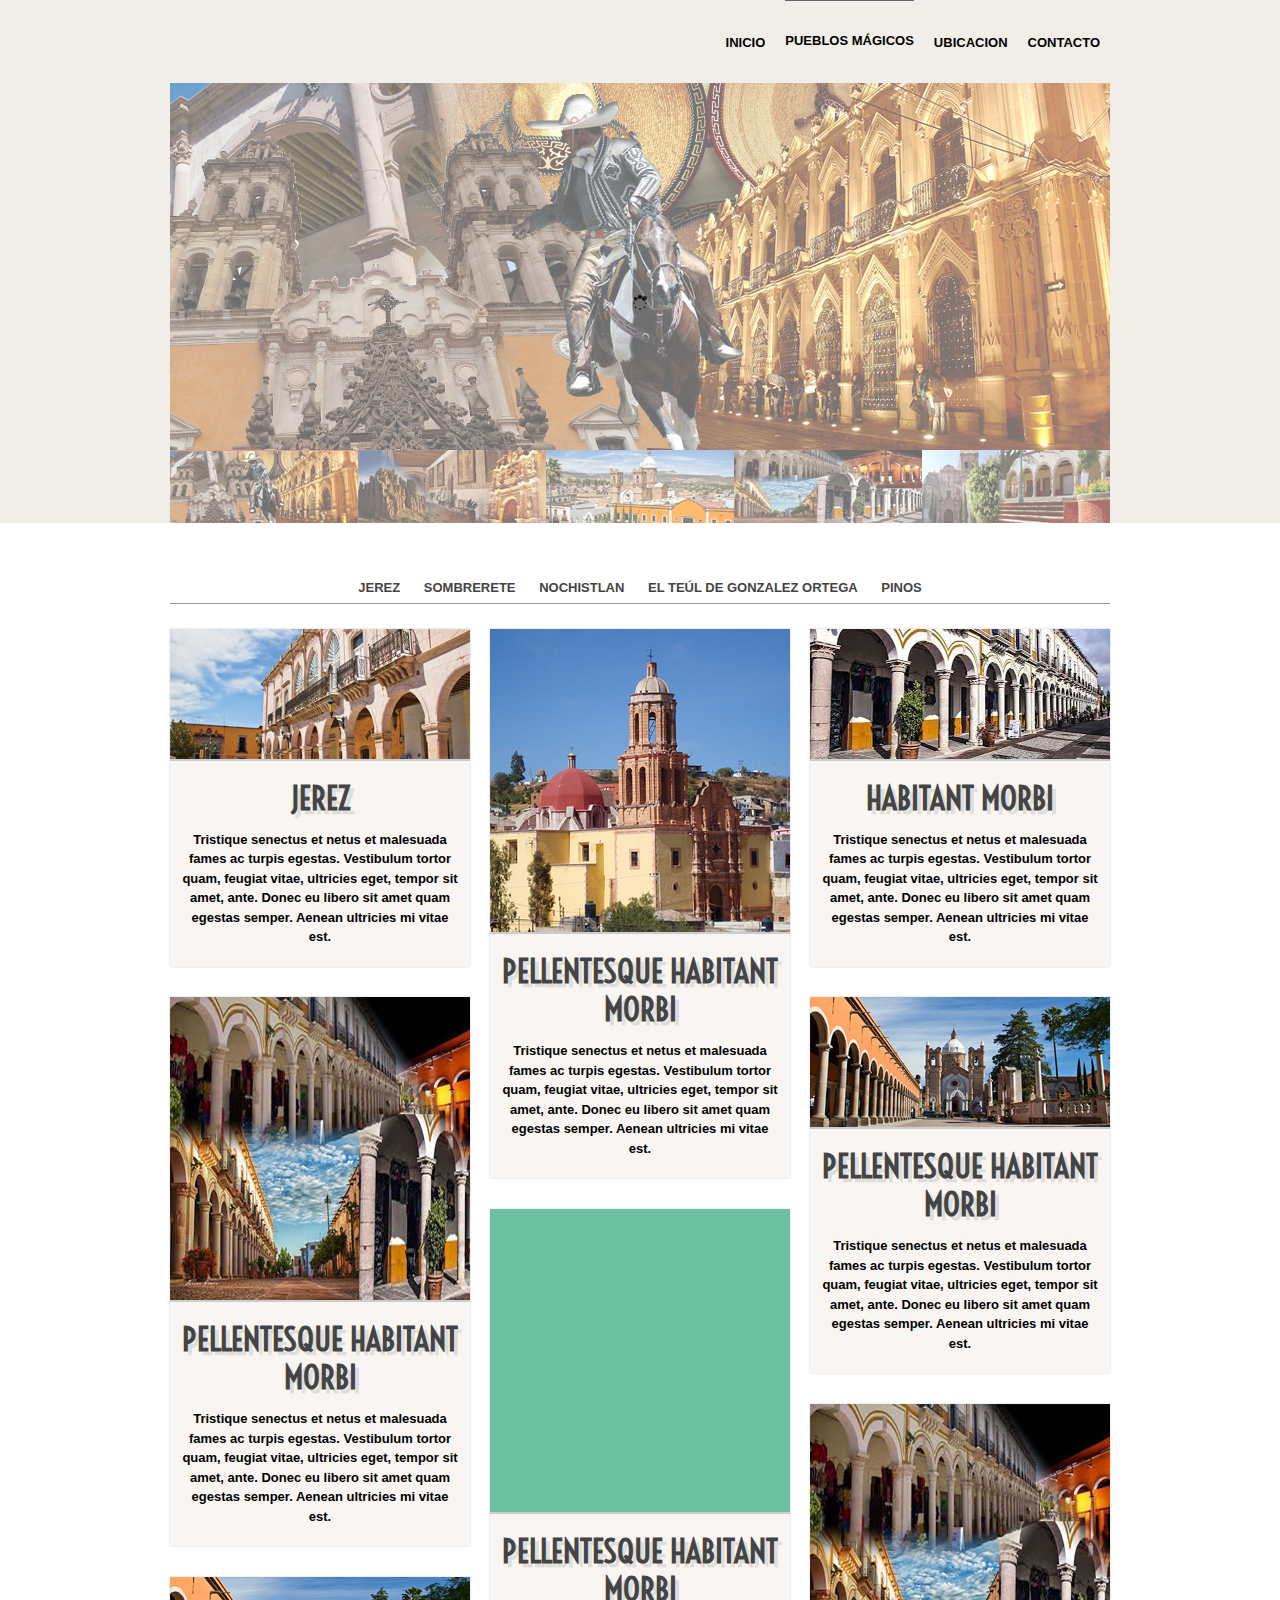
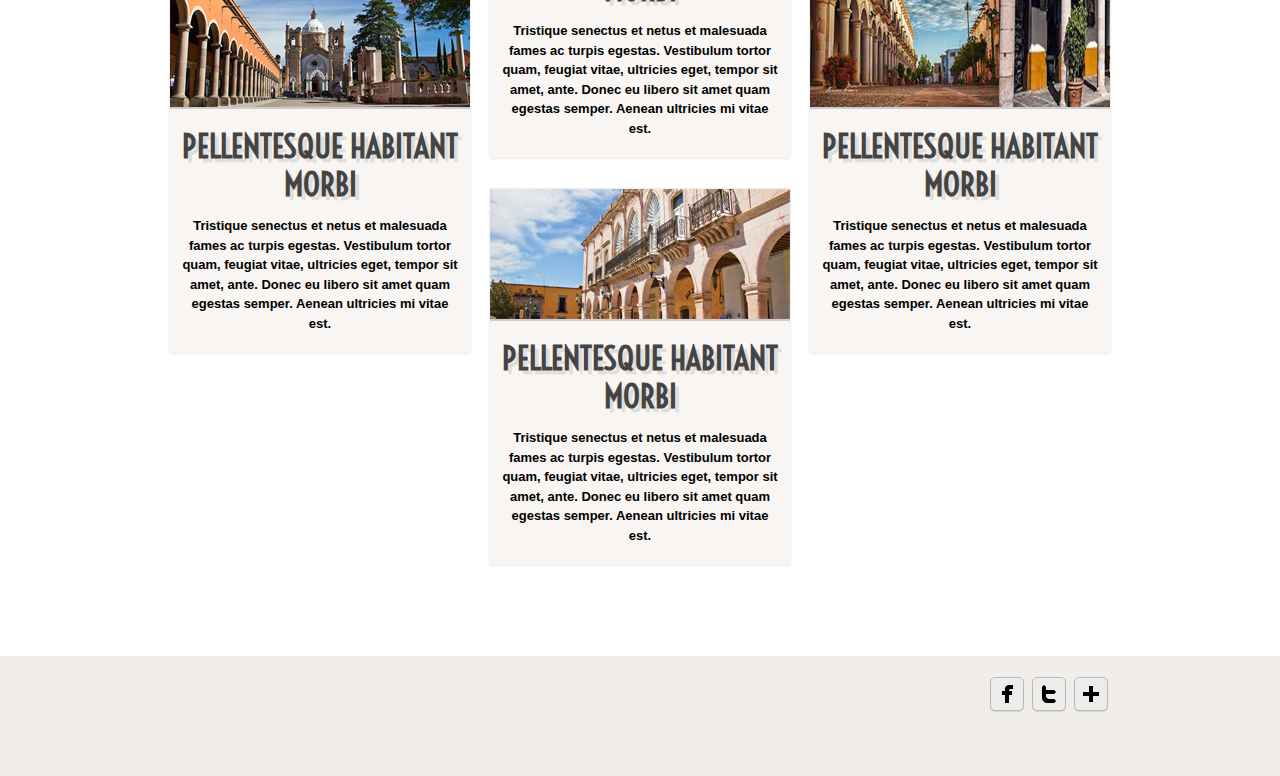
==== commit 247ae315: "mas" ====
--- a/pueblos.html
+++ b/pueblos.html
@@ -208,7 +208,6 @@
 		</header>
 		<!-- ENDS HEADER -->
 		
-		
 		<!-- MAIN -->
 		<div id="main">
 			<div class="wrapper cf">
@@ -221,10 +220,11 @@
 			<div class="home-featured">
 			
 				<ul id="filter-buttons">
-					<li><a href="#" data-filter="*" class="selected">NUESTROS PUEBLOS MÁGICOS</a></li>
-					<li><a href="#" data-filter=".web">GALERIA</a></li>
-					<li><a href="#" data-filter=".print">VIDEOS</a></li>
-					
+					<li><a href="#" data-filter="*" class="selected">JEREZ</a></li>
+					<li><a href="#" data-filter=".web">SOMBRERETE</a></li>
+					<li><a href="#" data-filter=".print">NOCHISTLAN</a></li>
+					<li><a href="#" data-filter=".design">EL TEÚL DE GONZALEZ ORTEGA</a></li>
+					<li><a href="#" data-filter=".photo">PINOS</a></li>
 				</ul>
 				
 				<!-- Filter container -->
@@ -232,14 +232,14 @@
 					<figure class="web">
 						<a href="project.html" class="thumb"><img src="img/dummies/featured/01.jpg" alt="alt" /></a>
 						<figcaption>
-							<a href="project.html"><h3 class="heading">Jerez </h3></a>
+							<a href="project.html"><h3 class="heading">JEREZ </h3></a>
 							Tristique senectus et netus et malesuada fames ac turpis egestas. Vestibulum tortor quam, feugiat vitae, ultricies eget, tempor sit amet, ante. Donec eu libero sit amet quam egestas semper. Aenean ultricies mi vitae est. </figcaption>
 					</figure>
 					
 					<figure class="print">
 						<a href="project.html" class="thumb"><img src="img/dummies/featured/02.jpg" alt="alt" /></a>
 						<figcaption>
-							<a href="project.html"><h3 class="heading">Sombrerete</h3></a>
+							<a href="project.html"><h3 class="heading">Pellentesque habitant morbi</h3></a>
 							Tristique senectus et netus et malesuada fames ac turpis egestas. Vestibulum tortor quam, feugiat vitae, ultricies eget, tempor sit amet, ante. Donec eu libero sit amet quam egestas semper. Aenean ultricies mi vitae est. </figcaption>
 					</figure>
 					
@@ -247,7 +247,7 @@
 					<figure class="design">
 						<a href="project.html" class="thumb"><img src="img/dummies/featured/03.jpg" alt="alt" /></a>
 						<figcaption>
-							<a href="project.html" ><h3 class="heading">Teúl de González Ortega</h3></a>
+							<a href="project.html" ><h3 class="heading">Habitant morbi</h3></a>
 							Tristique senectus et netus et malesuada fames ac turpis egestas. Vestibulum tortor quam, feugiat vitae, ultricies eget, tempor sit amet, ante. Donec eu libero sit amet quam egestas semper. Aenean ultricies mi vitae est. </figcaption>
 					</figure>
 					
@@ -255,7 +255,7 @@
 					<figure class="photo">
 						<a href="project.html" class="thumb"><img src="img/dummies/featured/04.jpg" alt="alt" /></a>
 						<figcaption>
-							<a href="project.html" ><h3 class="heading">Pinos</h3></a>
+							<a href="project.html" ><h3 class="heading">Pellentesque habitant morbi</h3></a>
 							Tristique senectus et netus et malesuada fames ac turpis egestas. Vestibulum tortor quam, feugiat vitae, ultricies eget, tempor sit amet, ante. Donec eu libero sit amet quam egestas semper. Aenean ultricies mi vitae est. </figcaption>
 					</figure>
 					
@@ -263,14 +263,47 @@
 					<figure class="web photo">
 						<a href="project.html" class="thumb"><img src="img/dummies/featured/05.jpg" alt="alt" /></a>
 						<figcaption>
-							<a href="project.html" ><h3 class="heading">Nochistlán</h3></a>
-							Tristique senectus et netus et malesuada fames ac turpis egestas. Vestibulum tortor quam, feugiat vitae, ultricies eget, tempor sit amet, ante. Donec eu libero sit amet quam egestas semper. Aenean ultricies mi vitae est. </figcaption>
-					</figure>									
+							<a href="project.html" ><h3 class="heading">Pellentesque habitant morbi</h3></a>
+							Tristique senectus et netus et malesuada fames ac turpis egestas. Vestibulum tortor quam, feugiat vitae, ultricies eget, tempor sit amet, ante. Donec eu libero sit amet quam egestas semper. Aenean ultricies mi vitae est. </figcaption>
+					</figure>
+					
+					
+					<figure class="web print">
+						<a href="project.html" class="thumb"><img src="img/dummies/featured/06.jpg" alt="alt" /></a>
+						<figcaption>
+							<a href="project.html" ><h3 class="heading">Pellentesque habitant morbi</h3></a>
+							Tristique senectus et netus et malesuada fames ac turpis egestas. Vestibulum tortor quam, feugiat vitae, ultricies eget, tempor sit amet, ante. Donec eu libero sit amet quam egestas semper. Aenean ultricies mi vitae est. </figcaption>
+					</figure>
+					
+					
+					<figure class="photo">
+						<a href="project.html" class="thumb"><img src="img/dummies/featured/04.jpg" alt="alt" /></a>
+						<figcaption>
+							<a href="project.html" ><h3 class="heading">Pellentesque habitant morbi</h3></a>
+							Tristique senectus et netus et malesuada fames ac turpis egestas. Vestibulum tortor quam, feugiat vitae, ultricies eget, tempor sit amet, ante. Donec eu libero sit amet quam egestas semper. Aenean ultricies mi vitae est. </figcaption>
+					</figure>
+					
+					
+					<figure class="web photo">
+						<a href="project.html" class="thumb"><img src="img/dummies/featured/05.jpg" alt="alt" /></a>
+						<figcaption>
+							<a href="project.html" ><h3 class="heading">Pellentesque habitant morbi</h3></a>
+							Tristique senectus et netus et malesuada fames ac turpis egestas. Vestibulum tortor quam, feugiat vitae, ultricies eget, tempor sit amet, ante. Donec eu libero sit amet quam egestas semper. Aenean ultricies mi vitae est. </figcaption>
+					</figure>
+					
+					
+					<figure class="web print">
+						<a href="project.html" class="thumb"><img src="img/dummies/featured/01.jpg" alt="alt" /></a>
+						<figcaption>
+							<a href="project.html" ><h3 class="heading">Pellentesque habitant morbi</h3></a>
+							Tristique senectus et netus et malesuada fames ac turpis egestas. Vestibulum tortor quam, feugiat vitae, ultricies eget, tempor sit amet, ante. Donec eu libero sit amet quam egestas semper. Aenean ultricies mi vitae est. </figcaption>
+					</figure>
+					
 				</div><!-- ENDS Filter container -->
 				
 			</div>
 			<!-- ENDS featured -->
-									
+			
 			</div><!-- ENDS WRAPPER -->
 		</div>
 		<!-- ENDS MAIN -->
--- a/css/style.css
+++ b/css/style.css
@@ -30,9 +30,10 @@
   position: relative;
 }
 body {
-  font-family: Helvetica, Arial, sans-serif;
+  font-family:Verdana, Arial, Helvetica, sans-serif;
   font-size: 13px;
   font-weight:bold;
+  color:#000000;
 }
 /* Cambiar color de fondo del reproductor */
 
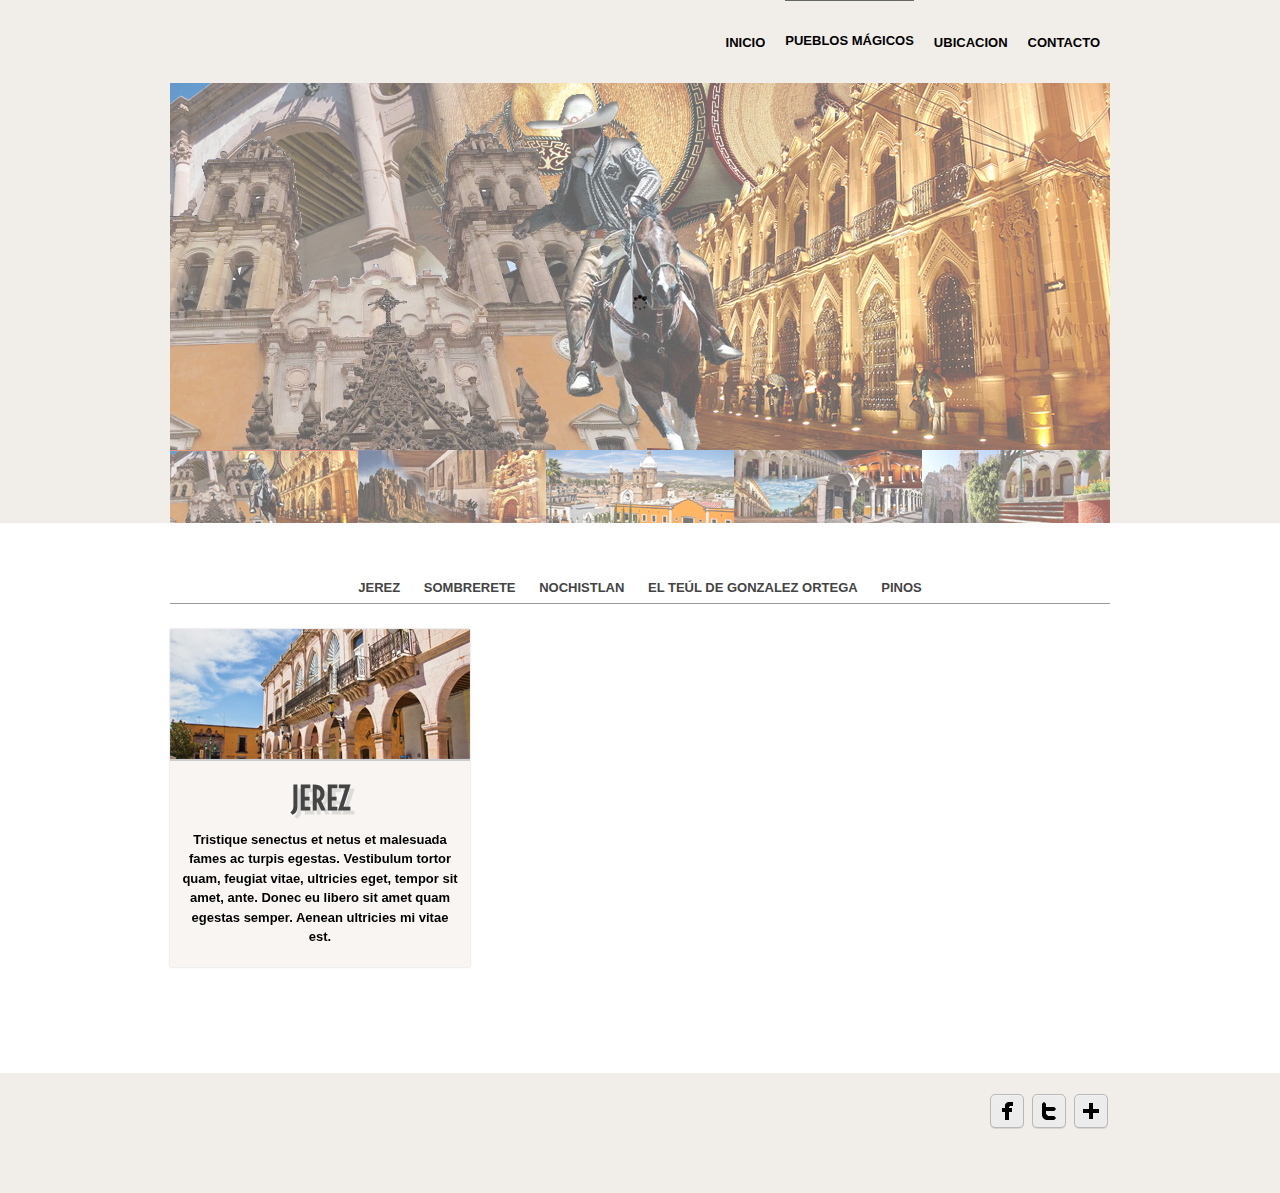
==== commit 0b48f448: "cofradia" ====
--- a/pueblos.html
+++ b/pueblos.html
@@ -220,82 +220,82 @@
 			<div class="home-featured">
 			
 				<ul id="filter-buttons">
-					<li><a href="#" data-filter="*" class="selected">JEREZ</a></li>
-					<li><a href="#" data-filter=".web">SOMBRERETE</a></li>
-					<li><a href="#" data-filter=".print">NOCHISTLAN</a></li>
-					<li><a href="#" data-filter=".design">EL TEÚL DE GONZALEZ ORTEGA</a></li>
-					<li><a href="#" data-filter=".photo">PINOS</a></li>
+					<li><a href="#" data-filter=".pueblos" class="selected">JEREZ</a></li>
+					<li><a href="#" data-filter=".sombrerete">SOMBRERETE</a></li>
+					<li><a href="#" data-filter=".nochistlan">NOCHISTLAN</a></li>
+					<li><a href="#" data-filter=".teul">EL TEÚL DE GONZALEZ ORTEGA</a></li>
+					<li><a href="#" data-filter=".pinos">PINOS</a></li>
 				</ul>
 				
 				<!-- Filter container -->
 				<div id="filter-container" class="cf">
-					<figure class="web">
+					<figure class="pueblos">
 						<a href="project.html" class="thumb"><img src="img/dummies/featured/01.jpg" alt="alt" /></a>
 						<figcaption>
 							<a href="project.html"><h3 class="heading">JEREZ </h3></a>
 							Tristique senectus et netus et malesuada fames ac turpis egestas. Vestibulum tortor quam, feugiat vitae, ultricies eget, tempor sit amet, ante. Donec eu libero sit amet quam egestas semper. Aenean ultricies mi vitae est. </figcaption>
 					</figure>
 					
-					<figure class="print">
+					<figure class="sombrerete">
 						<a href="project.html" class="thumb"><img src="img/dummies/featured/02.jpg" alt="alt" /></a>
 						<figcaption>
-							<a href="project.html"><h3 class="heading">Pellentesque habitant morbi</h3></a>
-							Tristique senectus et netus et malesuada fames ac turpis egestas. Vestibulum tortor quam, feugiat vitae, ultricies eget, tempor sit amet, ante. Donec eu libero sit amet quam egestas semper. Aenean ultricies mi vitae est. </figcaption>
-					</figure>
-					
-					
-					<figure class="design">
+							<a href="project.html"><h3 class="heading">SOMBRERETE</h3></a>
+							Tristique senectus et netus et malesuada fames ac turpis egestas. Vestibulum tortor quam, feugiat vitae, ultricies eget, tempor sit amet, ante. Donec eu libero sit amet quam egestas semper. Aenean ultricies mi vitae est. </figcaption>
+					</figure>
+					
+					
+					<figure class="pinos">
 						<a href="project.html" class="thumb"><img src="img/dummies/featured/03.jpg" alt="alt" /></a>
 						<figcaption>
-							<a href="project.html" ><h3 class="heading">Habitant morbi</h3></a>
-							Tristique senectus et netus et malesuada fames ac turpis egestas. Vestibulum tortor quam, feugiat vitae, ultricies eget, tempor sit amet, ante. Donec eu libero sit amet quam egestas semper. Aenean ultricies mi vitae est. </figcaption>
-					</figure>
-					
-					
-					<figure class="photo">
+							<a href="project.html" ><h3 class="heading">PINOS</h3></a>
+							Tristique senectus et netus et malesuada fames ac turpis egestas. Vestibulum tortor quam, feugiat vitae, ultricies eget, tempor sit amet, ante. Donec eu libero sit amet quam egestas semper. Aenean ultricies mi vitae est. </figcaption>
+					</figure>
+					
+					
+					<figure class="teul">
 						<a href="project.html" class="thumb"><img src="img/dummies/featured/04.jpg" alt="alt" /></a>
 						<figcaption>
-							<a href="project.html" ><h3 class="heading">Pellentesque habitant morbi</h3></a>
-							Tristique senectus et netus et malesuada fames ac turpis egestas. Vestibulum tortor quam, feugiat vitae, ultricies eget, tempor sit amet, ante. Donec eu libero sit amet quam egestas semper. Aenean ultricies mi vitae est. </figcaption>
-					</figure>
-					
-					
-					<figure class="web photo">
+							<a href="project.html" ><h3 class="heading">TEUL</h3></a>
+							Tristique senectus et netus et malesuada fames ac turpis egestas. Vestibulum tortor quam, feugiat vitae, ultricies eget, tempor sit amet, ante. Donec eu libero sit amet quam egestas semper. Aenean ultricies mi vitae est. </figcaption>
+					</figure>
+					
+					
+					<figure class="nochistlan">
 						<a href="project.html" class="thumb"><img src="img/dummies/featured/05.jpg" alt="alt" /></a>
 						<figcaption>
-							<a href="project.html" ><h3 class="heading">Pellentesque habitant morbi</h3></a>
-							Tristique senectus et netus et malesuada fames ac turpis egestas. Vestibulum tortor quam, feugiat vitae, ultricies eget, tempor sit amet, ante. Donec eu libero sit amet quam egestas semper. Aenean ultricies mi vitae est. </figcaption>
-					</figure>
-					
-					
-					<figure class="web print">
+							<a href="project.html" ><h3 class="heading">NOCHISTLAN</h3></a>
+							Tristique senectus et netus et malesuada fames ac turpis egestas. Vestibulum tortor quam, feugiat vitae, ultricies eget, tempor sit amet, ante. Donec eu libero sit amet quam egestas semper. Aenean ultricies mi vitae est. </figcaption>
+					</figure>
+					
+					
+					<figure class="sombrerete">
 						<a href="project.html" class="thumb"><img src="img/dummies/featured/06.jpg" alt="alt" /></a>
 						<figcaption>
-							<a href="project.html" ><h3 class="heading">Pellentesque habitant morbi</h3></a>
-							Tristique senectus et netus et malesuada fames ac turpis egestas. Vestibulum tortor quam, feugiat vitae, ultricies eget, tempor sit amet, ante. Donec eu libero sit amet quam egestas semper. Aenean ultricies mi vitae est. </figcaption>
-					</figure>
-					
-					
-					<figure class="photo">
+							<a href="project.html" ><h3 class="heading">SOMBRERETE</h3></a>
+							Tristique senectus et netus et malesuada fames ac turpis egestas. Vestibulum tortor quam, feugiat vitae, ultricies eget, tempor sit amet, ante. Donec eu libero sit amet quam egestas semper. Aenean ultricies mi vitae est. </figcaption>
+					</figure>
+					
+					
+					<figure class="sombrerete">
 						<a href="project.html" class="thumb"><img src="img/dummies/featured/04.jpg" alt="alt" /></a>
 						<figcaption>
-							<a href="project.html" ><h3 class="heading">Pellentesque habitant morbi</h3></a>
-							Tristique senectus et netus et malesuada fames ac turpis egestas. Vestibulum tortor quam, feugiat vitae, ultricies eget, tempor sit amet, ante. Donec eu libero sit amet quam egestas semper. Aenean ultricies mi vitae est. </figcaption>
-					</figure>
-					
-					
-					<figure class="web photo">
+							<a href="project.html" ><h3 class="heading">SOMBRERETE</h3></a>
+							Tristique senectus et netus et malesuada fames ac turpis egestas. Vestibulum tortor quam, feugiat vitae, ultricies eget, tempor sit amet, ante. Donec eu libero sit amet quam egestas semper. Aenean ultricies mi vitae est. </figcaption>
+					</figure>
+					
+					
+					<figure class="nochistlan">
 						<a href="project.html" class="thumb"><img src="img/dummies/featured/05.jpg" alt="alt" /></a>
 						<figcaption>
-							<a href="project.html" ><h3 class="heading">Pellentesque habitant morbi</h3></a>
-							Tristique senectus et netus et malesuada fames ac turpis egestas. Vestibulum tortor quam, feugiat vitae, ultricies eget, tempor sit amet, ante. Donec eu libero sit amet quam egestas semper. Aenean ultricies mi vitae est. </figcaption>
-					</figure>
-					
-					
-					<figure class="web print">
+							<a href="project.html" ><h3 class="heading">nochistlan</h3></a>
+							Tristique senectus et netus et malesuada fames ac turpis egestas. Vestibulum tortor quam, feugiat vitae, ultricies eget, tempor sit amet, ante. Donec eu libero sit amet quam egestas semper. Aenean ultricies mi vitae est. </figcaption>
+					</figure>
+					
+					
+					<figure class="nochistlan">
 						<a href="project.html" class="thumb"><img src="img/dummies/featured/01.jpg" alt="alt" /></a>
 						<figcaption>
-							<a href="project.html" ><h3 class="heading">Pellentesque habitant morbi</h3></a>
+							<a href="project.html" ><h3 class="heading">nochistlan</h3></a>
 							Tristique senectus et netus et malesuada fames ac turpis egestas. Vestibulum tortor quam, feugiat vitae, ultricies eget, tempor sit amet, ante. Donec eu libero sit amet quam egestas semper. Aenean ultricies mi vitae est. </figcaption>
 					</figure>
 					
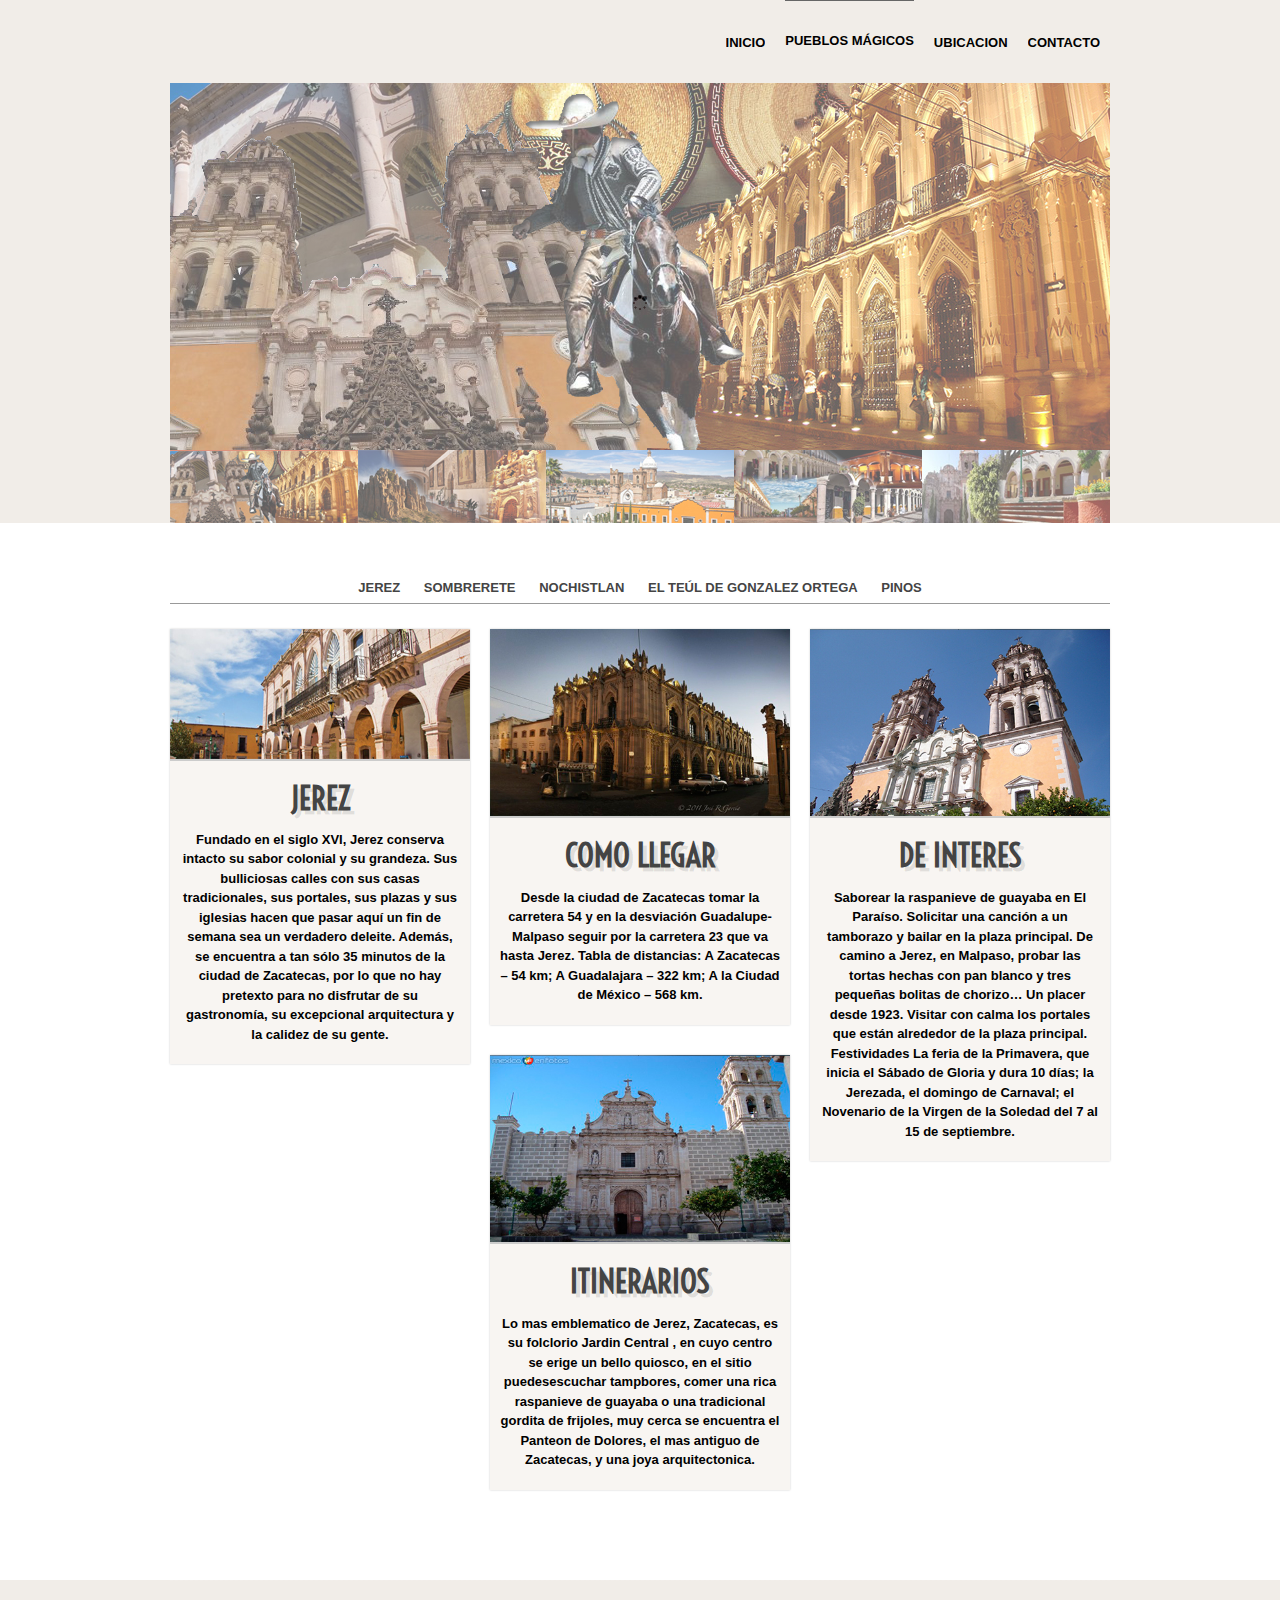
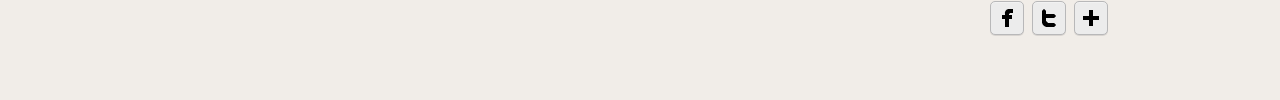
==== commit ccb8ab70: "descripcion de pueblos con imgs" ====
--- a/pueblos.html
+++ b/pueblos.html
@@ -1,334 +1,401 @@
-<!doctype html>
-<html class="no-js">
-
-	<head>
-		<meta charset="utf-8"/>
-		<title>PUEBLOS MÁGICOS ZACATECAS</title>
-		 
-		<!--[if lt IE 9]>
-			<script src="http://html5shim.googlecode.com/svn/trunk/html5.js"></script>
-		<![endif]-->
-		<link rel="stylesheet" media="all" href="css/style.css"/>
-		<meta name="viewport" content="width=device-width, initial-scale=1"/>
-		<!-- Adding "maximum-scale=1" fixes the Mobile Safari auto-zoom bug: http://filamentgroup.com/examples/iosScaleBug/ -->		
-				
-		<!-- JS -->
-		<script src="js/jquery-1.7.1.min.js"></script>
-		<script src="js/custom.js"></script>
-		<script src="js/tabs.js"></script>
-		<script src="js/css3-mediaqueries.js"></script>
-		<script src="js/jquery.columnizer.min.js"></script>
-		
-		<!-- Isotope -->
-		<script src="js/jquery.isotope.min.js"></script>
-		
-		<!-- Lof slider -->
-		<script src="js/jquery.easing.js"></script>
-		<script src="js/lof-slider.js"></script>
-		<link rel="stylesheet" href="css/lof-slider.css" media="all"  /> 
-		<!-- ENDS slider -->
-		
-		<!-- Tweet -->
-		<link rel="stylesheet" href="css/jquery.tweet.css" media="all"  /> 
-		<script src="js/tweet/jquery.tweet.js" ></script> 
-		<!-- ENDS Tweet -->
-		
-		<!-- superfish -->
-		<link rel="stylesheet" media="screen" href="css/superfish.css" /> 
-		<script  src="js/superfish-1.4.8/js/hoverIntent.js"></script>
-		<script  src="js/superfish-1.4.8/js/superfish.js"></script>
-		<script  src="js/superfish-1.4.8/js/supersubs.js"></script>
-		<!-- ENDS superfish -->
-		
-		<!-- prettyPhoto -->
-		<script  src="js/prettyPhoto/js/jquery.prettyPhoto.js"></script>
-		<link rel="stylesheet" href="js/prettyPhoto/css/prettyPhoto.css"  media="screen" />
-		<!-- ENDS prettyPhoto -->
-		
-		<!-- poshytip -->
-		<link rel="stylesheet" href="js/poshytip-1.1/src/tip-twitter/tip-twitter.css"  />
-		<link rel="stylesheet" href="js/poshytip-1.1/src/tip-yellowsimple/tip-yellowsimple.css"  />
-		<script  src="js/poshytip-1.1/src/jquery.poshytip.min.js"></script>
-		<!-- ENDS poshytip -->
-		
-		<!-- JCarousel -->
-		<script type="text/javascript" src="js/jquery.jcarousel.min.js"></script>
-		<link rel="stylesheet" media="screen" href="css/carousel.css" /> 
-		<!-- ENDS JCarousel -->
-		
-		<!-- GOOGLE FONTS -->
-		<link href='http://fonts.googleapis.com/css?family=Voltaire' rel='stylesheet' type='text/css'>
-
-		<!-- modernizr -->
-		<script src="js/modernizr.js"></script>
-		
-		<!-- SKIN -->
-		<link rel="stylesheet" media="all" href="css/skin.css"/>
-		
-		<!-- Less framework -->
-		<link rel="stylesheet" media="all" href="css/lessframework.css"/>
-		
-		<!-- flexslider -->
-		<link rel="stylesheet" href="css/flexslider.css" >
-		<script src="js/jquery.flexslider.js"></script>
-
-	</head>
-	
-	
-	<body class="home">
-	
-		<!-- HEADER -->
-		<header>
-			<div class="wrapper cf">
-				
-				
-				
-				<!-- nav -->
-				<ul id="nav" class="sf-menu">
-					<li ><a href="index.html">INICIO</a></li>
-					<li class="current-menu-item"><a href="pueblos.html">PUEBLOS MÁGICOS</a></li>
-					<li><a href="page.html">UBICACION</a></li>
-					<li><a href="contact.html">CONTACTO</a></li>
-				</ul>
-				<div id="combo-holder"></div>
-				<!-- ends nav -->
-				
-				
-				<!-- SLIDER -->				
-				<div id="home-slider" class="lof-slidecontent">
-					
-					<div class="preload"><div></div></div>
-					
-					<!-- slider content --> 
-					<div class="main-slider-content" >
-					<ul class="sliders-wrap-inner">
-					    <li>
-					          <img src="img/dummies/slides/01.jpg" title="" alt="alt" />           
-					          <div class="slider-description">
-					            <h4>Lorem ipsum dolor</h4>
-					            <p>Pellentesque habitant morbi tristique senectus et netus et malesuada fames ac turpis egestas. Vestibulum tortor quam, feugiat vitae, ultricies eget, tempor sit amet, ante. Donec eu libero sit amet quam egestas semper. Aenean ultricies mi vitae est...
-					            <a class="link" href="#">Read more </a>
-					            </p>
-					         </div>
-					    </li>
-					    
-					    <li>
-					          <img src="img/dummies/slides/02.jpg" title="" alt="alt" />           
-					          <div class="slider-description">
-					            <h4>Lorem ipsum dolor</h4>
-					            <p>Pellentesque habitant morbi tristique senectus et netus et malesuada fames ac turpis egestas. Vestibulum tortor quam, feugiat vitae, ultricies eget, tempor sit amet, ante. Donec eu libero sit amet quam egestas semper. Aenean ultricies mi vitae est...
-					            <a class="link" href="#">Read more </a>
-					            </p>
-					         </div>
-					    </li>
-					    
-					    <li>
-					          <img src="img/dummies/slides/03.jpg" title="" alt="alt" />           
-					          <div class="slider-description">
-					            <h4>Lorem ipsum dolor</h4>
-					            <p>Pellentesque habitant morbi tristique senectus et netus et malesuada fames ac turpis egestas. Vestibulum tortor quam, feugiat vitae, ultricies eget, tempor sit amet, ante. Donec eu libero sit amet quam egestas semper. Aenean ultricies mi vitae est...
-					            <a class="link" href="#">Read more </a>
-					            </p>
-					         </div>
-					    </li>
-					    
-					    <li>
-					          <img src="img/dummies/slides/04.jpg" title="" alt="alt" />           
-					          <div class="slider-description">
-					            <h4>Lorem ipsum dolor</h4>
-					            <p>Pellentesque habitant morbi tristique senectus et netus et malesuada fames ac turpis egestas. Vestibulum tortor quam, feugiat vitae, ultricies eget, tempor sit amet, ante. Donec eu libero sit amet quam egestas semper. Aenean ultricies mi vitae est...
-					            <a class="link" href="#">Read more </a>
-					            </p>
-					         </div>
-					    </li>
-					    
-					    <li>
-					          <img src="img/dummies/slides/05.jpg" title="" alt="alt" />           
-					          <div class="slider-description">
-					            <h4>Lorem ipsum dolor</h4>
-					            <p>Pellentesque habitant morbi tristique senectus et netus et malesuada fames ac turpis egestas. Vestibulum tortor quam, feugiat vitae, ultricies eget, tempor sit amet, ante. Donec eu libero sit amet quam egestas semper. Aenean ultricies mi vitae est...
-					            <a class="link" href="#">Read more </a>
-					            </p>
-					         </div>
-					    </li>
-					    
-					    <li>
-					          <img src="img/dummies/slides/06.jpg" title="" alt="alt" />           
-					          <div class="slider-description">
-					            <h4>Lorem ipsum dolor</h4>
-					            <p>Pellentesque habitant morbi tristique senectus et netus et malesuada fames ac turpis egestas. Vestibulum tortor quam, feugiat vitae, ultricies eget, tempor sit amet, ante. Donec eu libero sit amet quam egestas semper. Aenean ultricies mi vitae est...
-					            <a class="link" href="#">Read more </a>
-					            </p>
-					         </div>
-					    </li>
-					    
-					    <li>
-					          <img src="img/dummies/slides/07.jpg" title="" alt="alt" />           
-					          <div class="slider-description">
-					            <h4>Lorem ipsum dolor</h4>
-					            <p>Pellentesque habitant morbi tristique senectus et netus et malesuada fames ac turpis egestas. Vestibulum tortor quam, feugiat vitae, ultricies eget, tempor sit amet, ante. Donec eu libero sit amet quam egestas semper. Aenean ultricies mi vitae est...
-					            <a class="link" href="#">Read more </a>
-					            </p>
-					         </div>
-					    </li>
-					    
-					  </ul>  	
-					</div>
-					<!-- ENDS slider content --> 
-				           
-					<!-- slider nav -->
-					<div class="navigator-content">
-					  <div class="navigator-wrapper">
-					        <ul class="navigator-wrap-inner">
-					           <li><img src="img/dummies/slides/01_thumb.jpg" alt="alt" /></li>
-					           <li><img src="img/dummies/slides/02_thumb.jpg" alt="alt" /></li>
-					           <li><img src="img/dummies/slides/03_thumb.jpg" alt="alt" /></li>
-					           <li><img src="img/dummies/slides/04_thumb.jpg" alt="alt" /></li>
-					           <li><img src="img/dummies/slides/05_thumb.jpg" alt="alt" /></li>
-					           <li><img src="img/dummies/slides/06_thumb.jpg" alt="alt" /></li>
-					           <li><img src="img/dummies/slides/07_thumb.jpg" alt="alt" /></li>
-					        </ul>
-					  </div>
-					  <div class="button-next">Next</div>
-					  <div  class="button-previous">Previous</div>
-					  <!-- REMOVED TILL FIXED <div class="button-control"><span>STOP</span></div> -->
-					</div> 
-					<!-- slider nav -->
-					
-					
-				          
-			  </div> 
-				<!-- ENDS SLIDER -->
-
-
-
-
-
-			</div>
-		</header>
-		<!-- ENDS HEADER -->
-		
-		<!-- MAIN -->
-		<div id="main">
-			<div class="wrapper cf">
-			
-			
-			
-			
-				
-			<!-- featured -->
-			<div class="home-featured">
-			
-				<ul id="filter-buttons">
-					<li><a href="#" data-filter=".pueblos" class="selected">JEREZ</a></li>
-					<li><a href="#" data-filter=".sombrerete">SOMBRERETE</a></li>
-					<li><a href="#" data-filter=".nochistlan">NOCHISTLAN</a></li>
-					<li><a href="#" data-filter=".teul">EL TEÚL DE GONZALEZ ORTEGA</a></li>
-					<li><a href="#" data-filter=".pinos">PINOS</a></li>
-				</ul>
-				
-				<!-- Filter container -->
-				<div id="filter-container" class="cf">
-					<figure class="pueblos">
-						<a href="project.html" class="thumb"><img src="img/dummies/featured/01.jpg" alt="alt" /></a>
-						<figcaption>
-							<a href="project.html"><h3 class="heading">JEREZ </h3></a>
-							Tristique senectus et netus et malesuada fames ac turpis egestas. Vestibulum tortor quam, feugiat vitae, ultricies eget, tempor sit amet, ante. Donec eu libero sit amet quam egestas semper. Aenean ultricies mi vitae est. </figcaption>
-					</figure>
-					
-					<figure class="sombrerete">
-						<a href="project.html" class="thumb"><img src="img/dummies/featured/02.jpg" alt="alt" /></a>
-						<figcaption>
-							<a href="project.html"><h3 class="heading">SOMBRERETE</h3></a>
-							Tristique senectus et netus et malesuada fames ac turpis egestas. Vestibulum tortor quam, feugiat vitae, ultricies eget, tempor sit amet, ante. Donec eu libero sit amet quam egestas semper. Aenean ultricies mi vitae est. </figcaption>
-					</figure>
-					
-					
-					<figure class="pinos">
-						<a href="project.html" class="thumb"><img src="img/dummies/featured/03.jpg" alt="alt" /></a>
-						<figcaption>
-							<a href="project.html" ><h3 class="heading">PINOS</h3></a>
-							Tristique senectus et netus et malesuada fames ac turpis egestas. Vestibulum tortor quam, feugiat vitae, ultricies eget, tempor sit amet, ante. Donec eu libero sit amet quam egestas semper. Aenean ultricies mi vitae est. </figcaption>
-					</figure>
-					
-					
-					<figure class="teul">
-						<a href="project.html" class="thumb"><img src="img/dummies/featured/04.jpg" alt="alt" /></a>
-						<figcaption>
-							<a href="project.html" ><h3 class="heading">TEUL</h3></a>
-							Tristique senectus et netus et malesuada fames ac turpis egestas. Vestibulum tortor quam, feugiat vitae, ultricies eget, tempor sit amet, ante. Donec eu libero sit amet quam egestas semper. Aenean ultricies mi vitae est. </figcaption>
-					</figure>
-					
-					
-					<figure class="nochistlan">
-						<a href="project.html" class="thumb"><img src="img/dummies/featured/05.jpg" alt="alt" /></a>
-						<figcaption>
-							<a href="project.html" ><h3 class="heading">NOCHISTLAN</h3></a>
-							Tristique senectus et netus et malesuada fames ac turpis egestas. Vestibulum tortor quam, feugiat vitae, ultricies eget, tempor sit amet, ante. Donec eu libero sit amet quam egestas semper. Aenean ultricies mi vitae est. </figcaption>
-					</figure>
-					
-					
-					<figure class="sombrerete">
-						<a href="project.html" class="thumb"><img src="img/dummies/featured/06.jpg" alt="alt" /></a>
-						<figcaption>
-							<a href="project.html" ><h3 class="heading">SOMBRERETE</h3></a>
-							Tristique senectus et netus et malesuada fames ac turpis egestas. Vestibulum tortor quam, feugiat vitae, ultricies eget, tempor sit amet, ante. Donec eu libero sit amet quam egestas semper. Aenean ultricies mi vitae est. </figcaption>
-					</figure>
-					
-					
-					<figure class="sombrerete">
-						<a href="project.html" class="thumb"><img src="img/dummies/featured/04.jpg" alt="alt" /></a>
-						<figcaption>
-							<a href="project.html" ><h3 class="heading">SOMBRERETE</h3></a>
-							Tristique senectus et netus et malesuada fames ac turpis egestas. Vestibulum tortor quam, feugiat vitae, ultricies eget, tempor sit amet, ante. Donec eu libero sit amet quam egestas semper. Aenean ultricies mi vitae est. </figcaption>
-					</figure>
-					
-					
-					<figure class="nochistlan">
-						<a href="project.html" class="thumb"><img src="img/dummies/featured/05.jpg" alt="alt" /></a>
-						<figcaption>
-							<a href="project.html" ><h3 class="heading">nochistlan</h3></a>
-							Tristique senectus et netus et malesuada fames ac turpis egestas. Vestibulum tortor quam, feugiat vitae, ultricies eget, tempor sit amet, ante. Donec eu libero sit amet quam egestas semper. Aenean ultricies mi vitae est. </figcaption>
-					</figure>
-					
-					
-					<figure class="nochistlan">
-						<a href="project.html" class="thumb"><img src="img/dummies/featured/01.jpg" alt="alt" /></a>
-						<figcaption>
-							<a href="project.html" ><h3 class="heading">nochistlan</h3></a>
-							Tristique senectus et netus et malesuada fames ac turpis egestas. Vestibulum tortor quam, feugiat vitae, ultricies eget, tempor sit amet, ante. Donec eu libero sit amet quam egestas semper. Aenean ultricies mi vitae est. </figcaption>
-					</figure>
-					
-				</div><!-- ENDS Filter container -->
-				
-			</div>
-			<!-- ENDS featured -->
-			
-			</div><!-- ENDS WRAPPER -->
-		</div>
-		<!-- ENDS MAIN -->
-		
-		
-		<!-- FOOTER -->
-		<footer>
-			<div class="wrapper cf">
-              <!-- widgets -->
-              <!-- ENDS widgets -->
-              <!-- bottom -->
-  <div class="footer-bottom">
-    <ul id="social-bar" class="cf sb">
-						    <li><a href="http://www.facebook.com"  title="Become a fan" class="facebook">Facebbok</a></li>
-							  <li><a href="http://www.twitter.com" title="Follow my tweets" class="twitter"></a></li>
-							  <li><a href="http://plus.google.com" title="Enter my circles" class="plus"></a></li>
-						  </ul>
-			  </div>	
-				  <!-- ENDS bottom -->
-			  
-		  </div></footer>
-		<!-- ENDS FOOTER -->
-		
-	</body>
-	
-	
-	
+<!doctype html>
+<html class="no-js">
+
+	<head>
+		<meta charset="utf-8"/>
+		<title>PUEBLOS MÁGICOS ZACATECAS</title>
+		 
+		<!--[if lt IE 9]>
+			<script src="http://html5shim.googlecode.com/svn/trunk/html5.js"></script>
+		<![endif]-->
+		<link rel="stylesheet" media="all" href="css/style.css"/>
+		<meta name="viewport" content="width=device-width, initial-scale=1"/>
+		<!-- Adding "maximum-scale=1" fixes the Mobile Safari auto-zoom bug: http://filamentgroup.com/examples/iosScaleBug/ -->		
+				
+		<!-- JS -->
+		<script src="js/jquery-1.7.1.min.js"></script>
+		<script src="js/custom.js"></script>
+		<script src="js/tabs.js"></script>
+		<script src="js/css3-mediaqueries.js"></script>
+		<script src="js/jquery.columnizer.min.js"></script>
+		
+		<!-- Isotope -->
+		<script src="js/jquery.isotope.min.js"></script>
+		
+		<!-- Lof slider -->
+		<script src="js/jquery.easing.js"></script>
+		<script src="js/lof-slider.js"></script>
+		<link rel="stylesheet" href="css/lof-slider.css" media="all"  /> 
+		<!-- ENDS slider -->
+		
+		<!-- Tweet -->
+		<link rel="stylesheet" href="css/jquery.tweet.css" media="all"  /> 
+		<script src="js/tweet/jquery.tweet.js" ></script> 
+		<!-- ENDS Tweet -->
+		
+		<!-- superfish -->
+		<link rel="stylesheet" media="screen" href="css/superfish.css" /> 
+		<script  src="js/superfish-1.4.8/js/hoverIntent.js"></script>
+		<script  src="js/superfish-1.4.8/js/superfish.js"></script>
+		<script  src="js/superfish-1.4.8/js/supersubs.js"></script>
+		<!-- ENDS superfish -->
+		
+		<!-- prettyPhoto -->
+		<script  src="js/prettyPhoto/js/jquery.prettyPhoto.js"></script>
+		<link rel="stylesheet" href="js/prettyPhoto/css/prettyPhoto.css"  media="screen" />
+		<!-- ENDS prettyPhoto -->
+		
+		<!-- poshytip -->
+		<link rel="stylesheet" href="js/poshytip-1.1/src/tip-twitter/tip-twitter.css"  />
+		<link rel="stylesheet" href="js/poshytip-1.1/src/tip-yellowsimple/tip-yellowsimple.css"  />
+		<script  src="js/poshytip-1.1/src/jquery.poshytip.min.js"></script>
+		<!-- ENDS poshytip -->
+		
+		<!-- JCarousel -->
+		<script type="text/javascript" src="js/jquery.jcarousel.min.js"></script>
+		<link rel="stylesheet" media="screen" href="css/carousel.css" /> 
+		<!-- ENDS JCarousel -->
+		
+		<!-- GOOGLE FONTS -->
+		<link href='http://fonts.googleapis.com/css?family=Voltaire' rel='stylesheet' type='text/css'>
+
+		<!-- modernizr -->
+		<script src="js/modernizr.js"></script>
+		
+		<!-- SKIN -->
+		<link rel="stylesheet" media="all" href="css/skin.css"/>
+		
+		<!-- Less framework -->
+		<link rel="stylesheet" media="all" href="css/lessframework.css"/>
+		
+		<!-- flexslider -->
+		<link rel="stylesheet" href="css/flexslider.css" >
+		<script src="js/jquery.flexslider.js"></script>
+
+	</head>
+	
+	
+	<body class="home">
+	
+		<!-- HEADER -->
+		<header>
+			<div class="wrapper cf">
+				
+				
+				
+				<!-- nav -->
+				<ul id="nav" class="sf-menu">
+					<li ><a href="index.html">INICIO</a></li>
+					<li class="current-menu-item"><a href="pueblos.html">PUEBLOS MÁGICOS</a></li>
+					<li><a href="page.html">UBICACION</a></li>
+					<li><a href="contact.html">CONTACTO</a></li>
+				</ul>
+				<div id="combo-holder"></div>
+				<!-- ends nav -->
+				
+				
+				<!-- SLIDER -->				
+				<div id="home-slider" class="lof-slidecontent">
+					
+					<div class="preload"><div></div></div>
+					
+					<!-- slider content --> 
+					<div class="main-slider-content" >
+					<ul class="sliders-wrap-inner">
+					    <li>
+					          <img src="img/dummies/slides/01.jpg" title="" alt="alt" />           
+					          <div class="slider-description">
+					            <h4>Lorem ipsum dolor</h4>
+					            <p>Pellentesque habitant morbi tristique senectus et netus et malesuada fames ac turpis egestas. Vestibulum tortor quam, feugiat vitae, ultricies eget, tempor sit amet, ante. Donec eu libero sit amet quam egestas semper. Aenean ultricies mi vitae est...
+					            <a class="link" href="#">Read more </a>
+					            </p>
+					         </div>
+					    </li>
+					    
+					    <li>
+					          <img src="img/dummies/slides/02.jpg" title="" alt="alt" />           
+					          <div class="slider-description">
+					            <h4>Lorem ipsum dolor</h4>
+					            <p>Pellentesque habitant morbi tristique senectus et netus et malesuada fames ac turpis egestas. Vestibulum tortor quam, feugiat vitae, ultricies eget, tempor sit amet, ante. Donec eu libero sit amet quam egestas semper. Aenean ultricies mi vitae est...
+					            <a class="link" href="#">Read more </a>
+					            </p>
+					         </div>
+					    </li>
+					    
+					    <li>
+					          <img src="img/dummies/slides/03.jpg" title="" alt="alt" />           
+					          <div class="slider-description">
+					            <h4>Lorem ipsum dolor</h4>
+					            <p>Pellentesque habitant morbi tristique senectus et netus et malesuada fames ac turpis egestas. Vestibulum tortor quam, feugiat vitae, ultricies eget, tempor sit amet, ante. Donec eu libero sit amet quam egestas semper. Aenean ultricies mi vitae est...
+					            <a class="link" href="#">Read more </a>
+					            </p>
+					         </div>
+					    </li>
+					    
+					    <li>
+					          <img src="img/dummies/slides/04.jpg" title="" alt="alt" />           
+					          <div class="slider-description">
+					            <h4>Lorem ipsum dolor</h4>
+					            <p>Pellentesque habitant morbi tristique senectus et netus et malesuada fames ac turpis egestas. Vestibulum tortor quam, feugiat vitae, ultricies eget, tempor sit amet, ante. Donec eu libero sit amet quam egestas semper. Aenean ultricies mi vitae est...
+					            <a class="link" href="#">Read more </a>
+					            </p>
+					         </div>
+					    </li>
+					    
+					    <li>
+					          <img src="img/dummies/slides/05.jpg" title="" alt="alt" />           
+					          <div class="slider-description">
+					            <h4>Lorem ipsum dolor</h4>
+					            <p>Pellentesque habitant morbi tristique senectus et netus et malesuada fames ac turpis egestas. Vestibulum tortor quam, feugiat vitae, ultricies eget, tempor sit amet, ante. Donec eu libero sit amet quam egestas semper. Aenean ultricies mi vitae est...
+					            <a class="link" href="#">Read more </a>
+					            </p>
+					         </div>
+					    </li>
+					    
+					    <li>
+					          <img src="img/dummies/slides/06.jpg" title="" alt="alt" />           
+					          <div class="slider-description">
+					            <h4>Lorem ipsum dolor</h4>
+					            <p>Pellentesque habitant morbi tristique senectus et netus et malesuada fames ac turpis egestas. Vestibulum tortor quam, feugiat vitae, ultricies eget, tempor sit amet, ante. Donec eu libero sit amet quam egestas semper. Aenean ultricies mi vitae est...
+					            <a class="link" href="#">Read more </a>
+					            </p>
+					         </div>
+					    </li>
+					    
+					    <li>
+					          <img src="img/dummies/slides/07.jpg" title="" alt="alt" />           
+					          <div class="slider-description">
+					            <h4>Lorem ipsum dolor</h4>
+					            <p>Pellentesque habitant morbi tristique senectus et netus et malesuada fames ac turpis egestas. Vestibulum tortor quam, feugiat vitae, ultricies eget, tempor sit amet, ante. Donec eu libero sit amet quam egestas semper. Aenean ultricies mi vitae est...
+					            <a class="link" href="#">Read more </a>
+					            </p>
+					         </div>
+					    </li>
+					    
+					  </ul>  	
+					</div>
+					<!-- ENDS slider content --> 
+				           
+					<!-- slider nav -->
+					<div class="navigator-content">
+					  <div class="navigator-wrapper">
+					        <ul class="navigator-wrap-inner">
+					           <li><img src="img/dummies/slides/01_thumb.jpg" alt="alt" /></li>
+					           <li><img src="img/dummies/slides/02_thumb.jpg" alt="alt" /></li>
+					           <li><img src="img/dummies/slides/03_thumb.jpg" alt="alt" /></li>
+					           <li><img src="img/dummies/slides/04_thumb.jpg" alt="alt" /></li>
+					           <li><img src="img/dummies/slides/05_thumb.jpg" alt="alt" /></li>
+					           <li><img src="img/dummies/slides/06_thumb.jpg" alt="alt" /></li>
+					           <li><img src="img/dummies/slides/07_thumb.jpg" alt="alt" /></li>
+					        </ul>
+					  </div>
+					  <div class="button-next">Next</div>
+					  <div  class="button-previous">Previous</div>
+					  <!-- REMOVED TILL FIXED <div class="button-control"><span>STOP</span></div> -->
+					</div> 
+					<!-- slider nav -->
+					
+					
+				          
+			  </div> 
+				<!-- ENDS SLIDER -->
+
+
+
+
+
+			</div>
+		</header>
+		<!-- ENDS HEADER -->
+		
+		<!-- MAIN -->
+		<div id="main">
+			<div class="wrapper cf">
+			
+			
+			
+			
+				
+			<!-- featured -->
+			<div class="home-featured">
+			
+				<ul id="filter-buttons">
+					<li><a href="#" data-filter=".pueblos" class="selected">JEREZ</a></li>
+					<li><a href="#" data-filter=".sombrerete">SOMBRERETE</a></li>
+					<li><a href="#" data-filter=".nochistlan">NOCHISTLAN</a></li>
+					<li><a href="#" data-filter=".teul">EL TEÚL DE GONZALEZ ORTEGA</a></li>
+					<li><a href="#" data-filter=".pinos">PINOS</a></li>
+				</ul>
+				
+				<!-- Filter container -->
+				<div id="filter-container" class="cf">
+					<figure class="pueblos">
+						<a href="project.html" class="thumb"><img src="img/dummies/featured/01.jpg" alt="alt" /></a>
+						<figcaption>
+							<a href="project.html"><h3 class="heading">JEREZ </h3></a>
+							Fundado en el siglo XVI, Jerez conserva intacto su sabor colonial y su grandeza. Sus bulliciosas calles con sus casas tradicionales, sus portales, sus plazas y sus iglesias hacen que pasar aquí un fin de semana sea un verdadero deleite. Además, se encuentra a tan sólo 35 minutos de la ciudad de Zacatecas, por lo que no hay pretexto para no disfrutar de su gastronomía, su excepcional arquitectura y la calidez de su gente.</figcaption>
+					</figure>
+                    
+                    <figure class="pueblos">
+						<a href="project.html" class="thumb"><img src="img/dummies/jerez1.jpg" alt="alt" /></a>
+						<figcaption>
+							<a href="project.html"><h3 class="heading"> COMO LLEGAR</h3></a>
+							Desde la ciudad de Zacatecas tomar la carretera 54 y en la desviación Guadalupe-Malpaso seguir por la carretera 23 que va hasta Jerez. Tabla de distancias: A Zacatecas – 54 km; A Guadalajara – 322 km; A la Ciudad de México – 568 km.</figcaption>
+					</figure>
+                    
+                    <figure class="pueblos">
+						<a href="project.html" class="thumb"><img src="img/dummies/jerez4.jpg" alt="alt" /></a>
+						<figcaption>
+							<a href="project.html"><h3 class="heading">DE INTERES </h3></a>
+Saborear la raspanieve de guayaba en El Paraíso.
+Solicitar una canción a un tamborazo y bailar en la plaza principal.
+De camino a Jerez, en Malpaso, probar las tortas hechas con pan blanco y tres pequeñas bolitas de chorizo… Un placer desde 1923.
+Visitar con calma los portales que están alrededor de la plaza principal.
+Festividades
+La feria de la Primavera, que inicia el Sábado de Gloria y dura 10 días; la Jerezada, el domingo de Carnaval; el Novenario de la Virgen de la Soledad del 7 al 15 de septiembre.</figcaption>
+					</figure>
+					<figure class="pueblos">
+						<a href="project.html" class="thumb"><img src="img/dummies/jerez2.jpg" alt="alt" /></a>
+						<figcaption>
+							<a href="project.html"><h3 class="heading">ITINERARIOS</h3></a>
+						Lo mas emblematico de Jerez, Zacatecas, es su folclorio Jardin Central , en cuyo centro se erige un bello quiosco,  en el sitio puedesescuchar tampbores, comer una rica raspanieve de guayaba o una tradicional gordita de frijoles, muy cerca se encuentra el Panteon de Dolores, el mas antiguo de Zacatecas, y una joya arquitectonica.</figcaption>
+					</figure>
+                    
+                    
+                    
+					<figure class="sombrerete">
+						<a href="project.html" class="thumb"><img src="img/dummies/featured/02.jpg" alt="alt" /></a>
+						<figcaption>
+							<a href="project.html"><h3 class="heading">SOMBRERETE</h3></a>
+							Cuando en 1955 un grupo de españoles encabezados por Juan de Tolosa dieron con un yacimiento de plata y decidieron instalarse junto a él, empezaron a escribir la historia de uno de los pueblos más pintorescos y ricos en tradiciones de la Nueva España. Fueron ellos quienes, junto con el evangelizador fray Jerónimo de Mendoza, exclamaron al fijar la vista en un cerro cercano: “Mírenlo, se parece a nuestros sombreros”. Y por ello le otorgaron el nombre de Sombrerete a la localidad que recién fundaban.</figcaption>
+					</figure>
+					
+					
+					<figure class="sombrerete">
+						<a href="project.html" class="thumb"><img src="img/dummies/som1.jpg" alt="alt" /></a>
+						<figcaption>
+							<a href="project.html" ><h3 class="heading">COMO LLEGAR</h3></a>
+							Desde Durango tomar el camino hacia Aréchiga del Rebote hasta la carretera federal 45 que llega a Sombrerete. Desde Zacatecas tomar la carretera federal 45 en dirección norte. Tabla de distancias: A Durango – 126 km; A Zacatecas – 167 km; A Fresnillo – 113 km. </figcaption>
+					</figure>
+					
+					
+					<figure class="teul">
+						<a href="project.html" class="thumb"><img src="img/dummies/featured/04.jpg" alt="alt" /></a>
+						<figcaption>
+							<a href="project.html" ><h3 class="heading">TEUL</h3></a>
+							Tristique senectus et netus et malesuada fames ac turpis egestas. Vestibulum tortor quam, feugiat vitae, ultricies eget, tempor sit amet, ante. Donec eu libero sit amet quam egestas semper. Aenean ultricies mi vitae est. </figcaption>
+					</figure>
+					
+					<figure class="teul">
+						<a href="project.html" class="thumb"><img src="img/dummies/featured/04.jpg" alt="alt" /></a>
+						<figcaption>
+							<a href="project.html" ><h3 class="heading">TEUL</h3></a>
+							Tristique senectus et netus et malesuada fames ac turpis egestas. Vestibulum tortor quam, feugiat vitae, ultricies eget, tempor sit amet, ante. Donec eu libero sit amet quam egestas semper. Aenean ultricies mi vitae est. </figcaption>
+					</figure>
+					
+                    <figure class="teul">
+						<a href="project.html" class="thumb"><img src="img/dummies/featured/04.jpg" alt="alt" /></a>
+						<figcaption>
+							<a href="project.html" ><h3 class="heading">TEUL</h3></a>
+							Tristique senectus et netus et malesuada fames ac turpis egestas. Vestibulum tortor quam, feugiat vitae, ultricies eget, tempor sit amet, ante. Donec eu libero sit amet quam egestas semper. Aenean ultricies mi vitae est. </figcaption>
+					</figure>
+					
+                    <figure class="teul">
+						<a href="project.html" class="thumb"><img src="img/dummies/featured/04.jpg" alt="alt" /></a>
+						<figcaption>
+							<a href="project.html" ><h3 class="heading">TEUL</h3></a>
+							Tristique senectus et netus et malesuada fames ac turpis egestas. Vestibulum tortor quam, feugiat vitae, ultricies eget, tempor sit amet, ante. Donec eu libero sit amet quam egestas semper. Aenean ultricies mi vitae est. </figcaption>
+					</figure>
+					
+                    
+					<figure class="nochistlan">
+						<a href="project.html" class="thumb"><img src="img/dummies/noch1.jpg"alt="alt" /></a>
+						<figcaption>
+							<a href="project.html" ><h3 class="heading">NOCHISTLAN</h3></a>
+							Los primeros habitantes de Nochistlán fueron las comunidades indígenas de los Tecuexes y Caxcanes, quienes aprovecharon las fértiles tierras de la región y establecieron sus comunidades.
+
+Tras la llegada de los conquistadores españoles a cargo del explorador Nuño Beltrán de Gúzman en 1530,  los grupos indígenas de Nochistlán fueron obligados a trabajar y tiempo después, a evangelizarse. </figcaption>
+					</figure>
+					
+					
+					<figure class="sombrerete">
+						<a href="project.html" class="thumb"><img src="img/dummies/som2.jpg" alt="alt" /></a>
+						<figcaption>
+							<a href="project.html" ><h3 class="heading">SIERRA DE ORGANOS</h3></a>
+							Un maravillo lugar que todos los amantes de la naturaleza deben visitar al grado de que incluso ha sido escenario de películas como El Cavernícola, protagonizada por Ringo Starr, o Dragon Ball Z, por mencionar algunas. En el lugar hay guías que te irán mostrando las curiosas figuras de sus formaciones rocosas y te contarán leyendas de la región. Si lo deseas podrás incluso acampar en la zona o rentar una cabaña.</figcaption>
+					</figure>
+					
+					
+					<figure class="sombrerete">
+						<a href="project.html" class="thumb"><img src="img/dummies/som3.jpg" alt="alt" /></a>
+						<figcaption>
+							<a href="project.html" ><h3 class="heading">DE INTERES</h3></a>
+							Fundado a finales del siglo XVI fue el símbolo de la presencia de la Orden Franciscana en la región. Sin embargo, el edificio original se demolió y el que ahora podrás presenciar fue terminado en 1738. Su estilo es completamente barroco y da un aire de esa época virreinal en México. En el interior del templo, contiguo al convento, recorre los amplios corredores y no te pierdas la fuente con un estatua en bronce del santo.</figcaption>
+					</figure>
+					<figure class="sombrerete">
+						<a href="project.html" class="thumb"><img src="img/dummies/somb4.jpg" alt="alt" /></a>
+						<figcaption>
+							<a href="project.html" ><h3 class="heading">ITINERARIO</h3></a>
+						Sombrerete cumple con todos los requisitos que definen un pueblo magico, gastronomia, rincones coloniales, entornos de la naturaleza que invitan a la aventura, a la contemplacion, y uno que otro secreto que lo hace unico. Es casi indispensable dar un recorrido por todo sombrerete por sus calles y admirar su arquitectura colonial</figcaption>
+					</figure>
+					
+					<figure class="nochistlan">
+						<a href="project.html" class="thumb"><img src="img/dummies/noch3.jpg" alt="alt" /></a>
+						<figcaption>
+							<a href="project.html" ><h3 class="heading">COMO LLEGAR</h3></a>
+							Nochistlán es una ciudad que se encuentra en el sur del estado de Zacatecas. Forma parte del municipio de Nochistlán de Mejía. Este último abarca unos 867 metros cuadrados y colinda con los municipios de Apozol, Juchipila, Apulco y Jalpa. También lo hace con los municipios jaliscienses de Mezticacán, Teocaltiche y Yahualica.
+                          <BR>  Para llegar al Pueblo Mágico de Nochistlán desde la ciudad de Zacatecas hay que hacer un recorrido de 225 kilómetros. Esta ruta toma casi tres horas y para efectuarla, se debe utilizar principalmente, la Carretera Federal 54.</figcaption>
+					</figure>
+					
+					
+					<figure class="nochistlan">
+						<a href="project.html" class="thumb"><img src="img/dummies/featured/01.jpg" alt="alt" /></a>
+						<figcaption>
+							<a href="project.html" ><h3 class="heading">DE INTERES</h3></a>
+							La Pila de Afuera fue otra de las más utilizadas por la población de Nochistlán para obtener de agua. Fue una de las fuentes principales de abastecimiento de esta población zacatecana durante las décadas de 1920 y 1930. Los habitantes del lugar tomaban agua de 5 pilas diferentes, y por las muchas leyendas y tradiciones asociadas a la Pila de Afuera, esta fue convertida en monumento en 1954.
+<BR>
+La Casa de los Ruiz es otro punto de interés en este Pueblo Mágico. Fue allí donde en 1810 se dio el primer llamado a la Independencia, en el territorio de Zacatecas por Daniel Camarena. Tiempo después fue colocada en esta casa de Nochistlán una placa alusiva a tan importante referencia histórica</figcaption>
+					</figure>
+                    <figure class="nochistlan">
+						<a href="project.html" class="thumb"><img src="img/dummies/featured/01.jpg" alt="alt" /></a>
+						<figcaption>
+							<a href="project.html" ><h3 class="heading">ITINERARIO</h3></a>
+							Contempla excelentes eventos culturales en el Teatro José Minero Roque ubicado a un costado de la escuela Leobardo Reinoso en el centro de Nochistlán. Consulta la cartelera de eventos, no te arrepentirás.
+<BR>
+Ya que estas en el centro del poblado visita el Jardín Morelos. A           provecha para descansar en una de las bancas o tomarte la foto del recuerdo en el kiosco de los años 50s.</figcaption>
+					</figure>
+                    
+					
+				</div><!-- ENDS Filter container -->
+				
+			</div>
+			<!-- ENDS featured -->
+			
+			</div><!-- ENDS WRAPPER -->
+		</div>
+		<!-- ENDS MAIN -->
+		
+		
+		<!-- FOOTER -->
+		<footer>
+			<div class="wrapper cf">
+              <!-- widgets -->
+              <!-- ENDS widgets -->
+              <!-- bottom -->
+  <div class="footer-bottom">
+    <ul id="social-bar" class="cf sb">
+						    <li><a href="http://www.facebook.com"  title="Become a fan" class="facebook">Facebbok</a></li>
+							  <li><a href="http://www.twitter.com" title="Follow my tweets" class="twitter"></a></li>
+							  <li><a href="http://plus.google.com" title="Enter my circles" class="plus"></a></li>
+						  </ul>
+			  </div>	
+				  <!-- ENDS bottom -->
+			  
+		  </div></footer>
+		<!-- ENDS FOOTER -->
+		
+	</body>
+	
+	
+	
 </html>